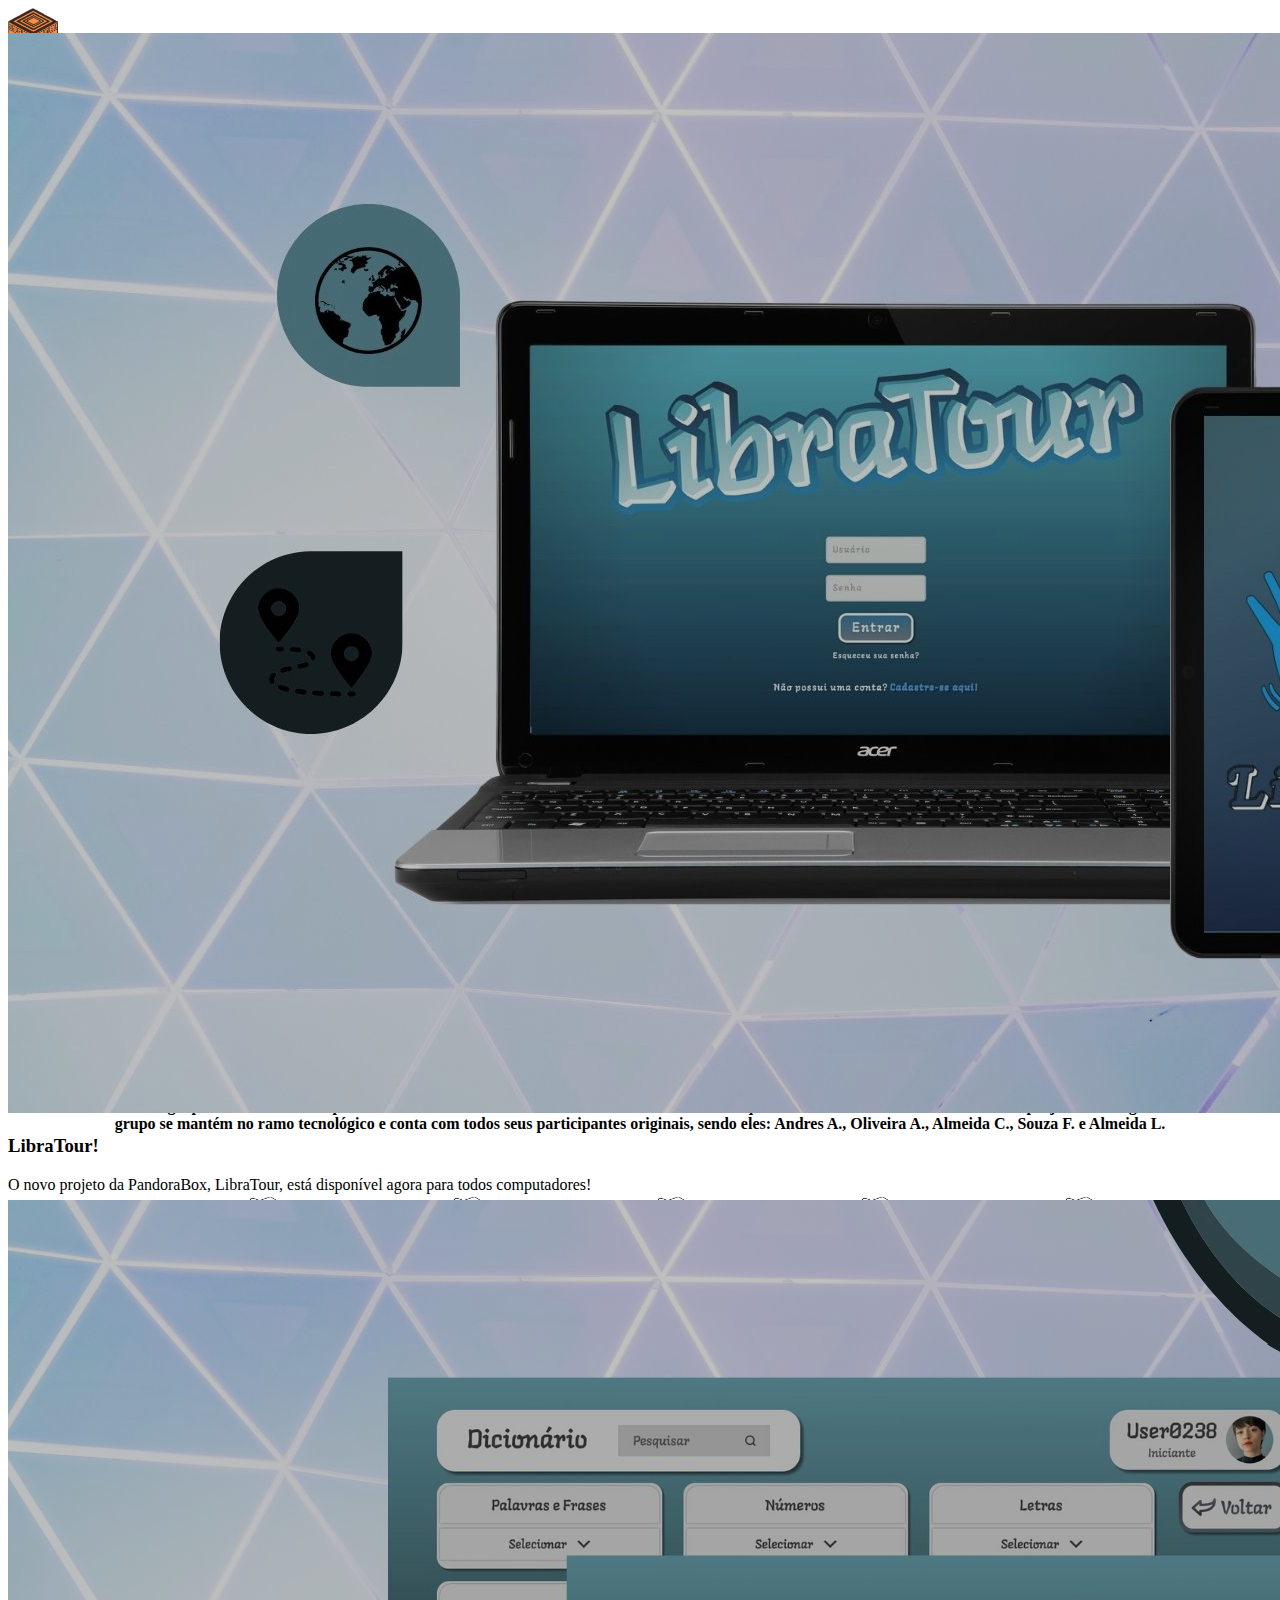
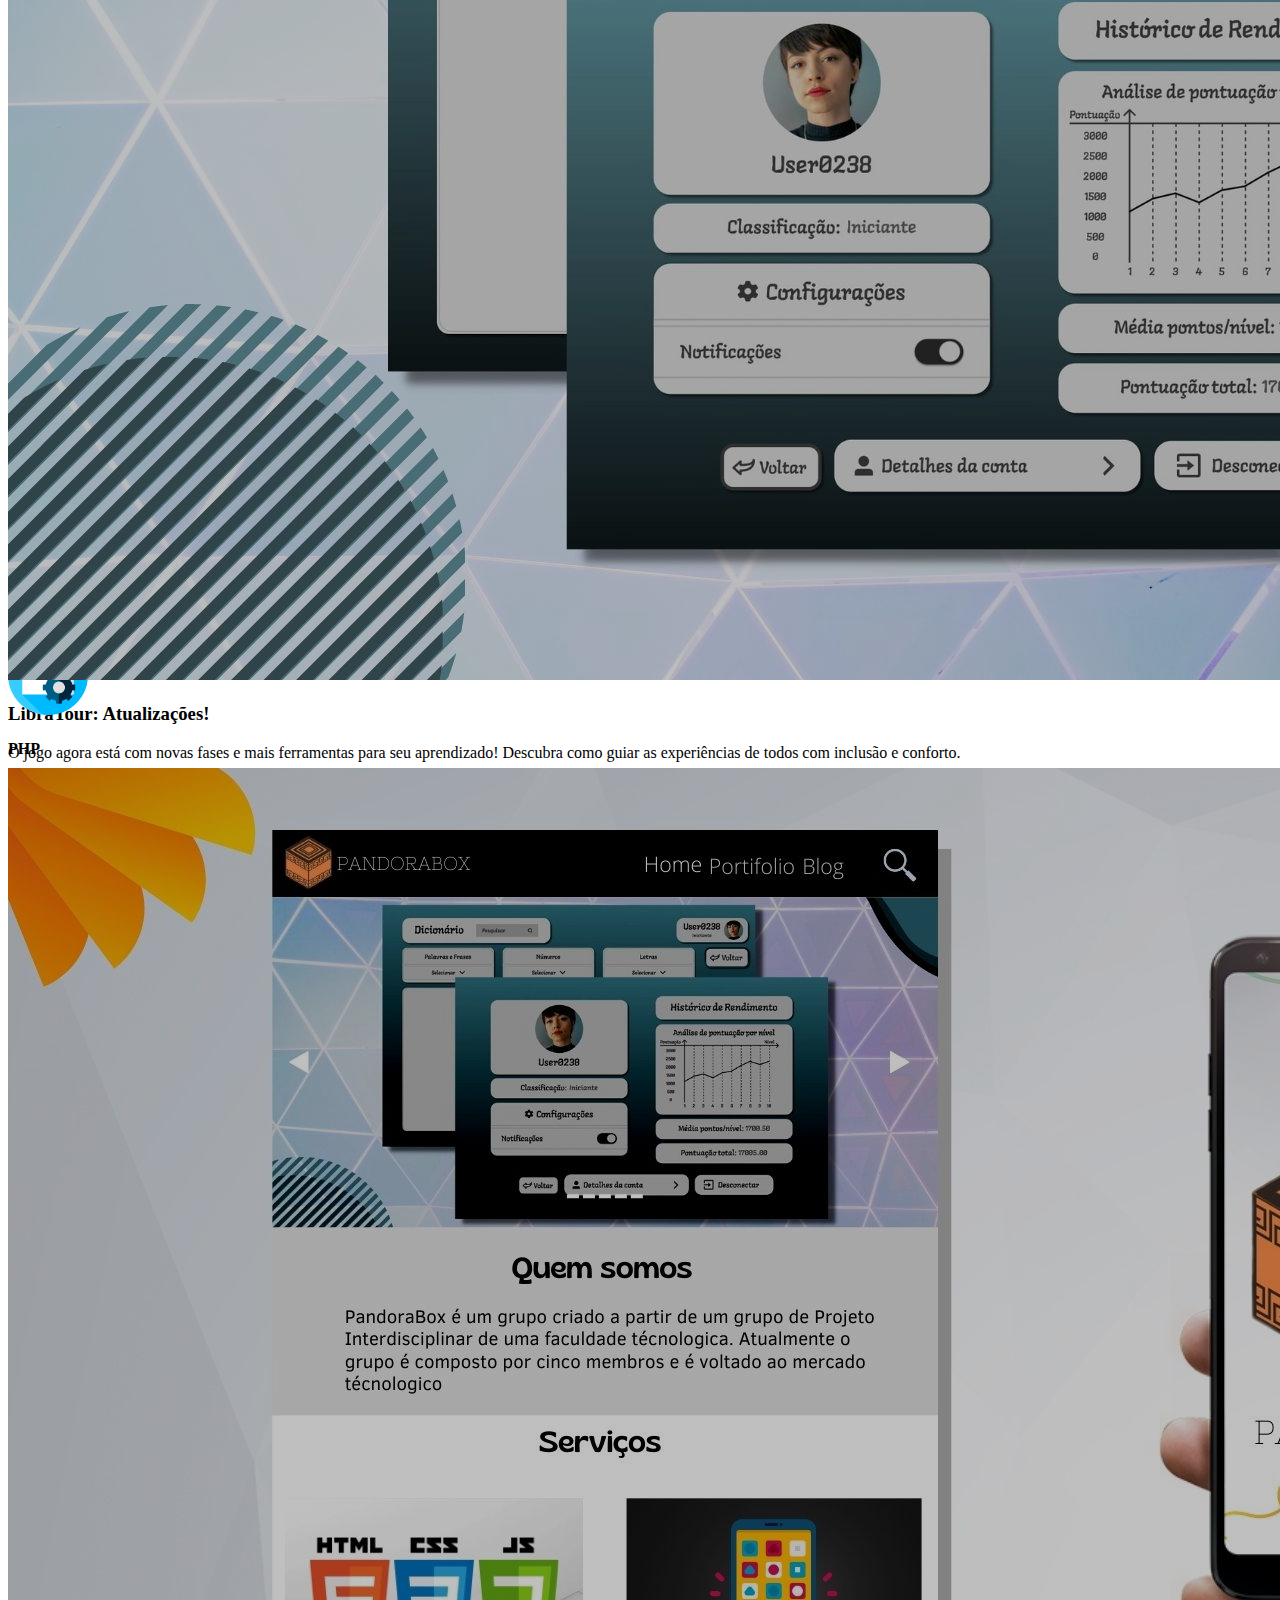
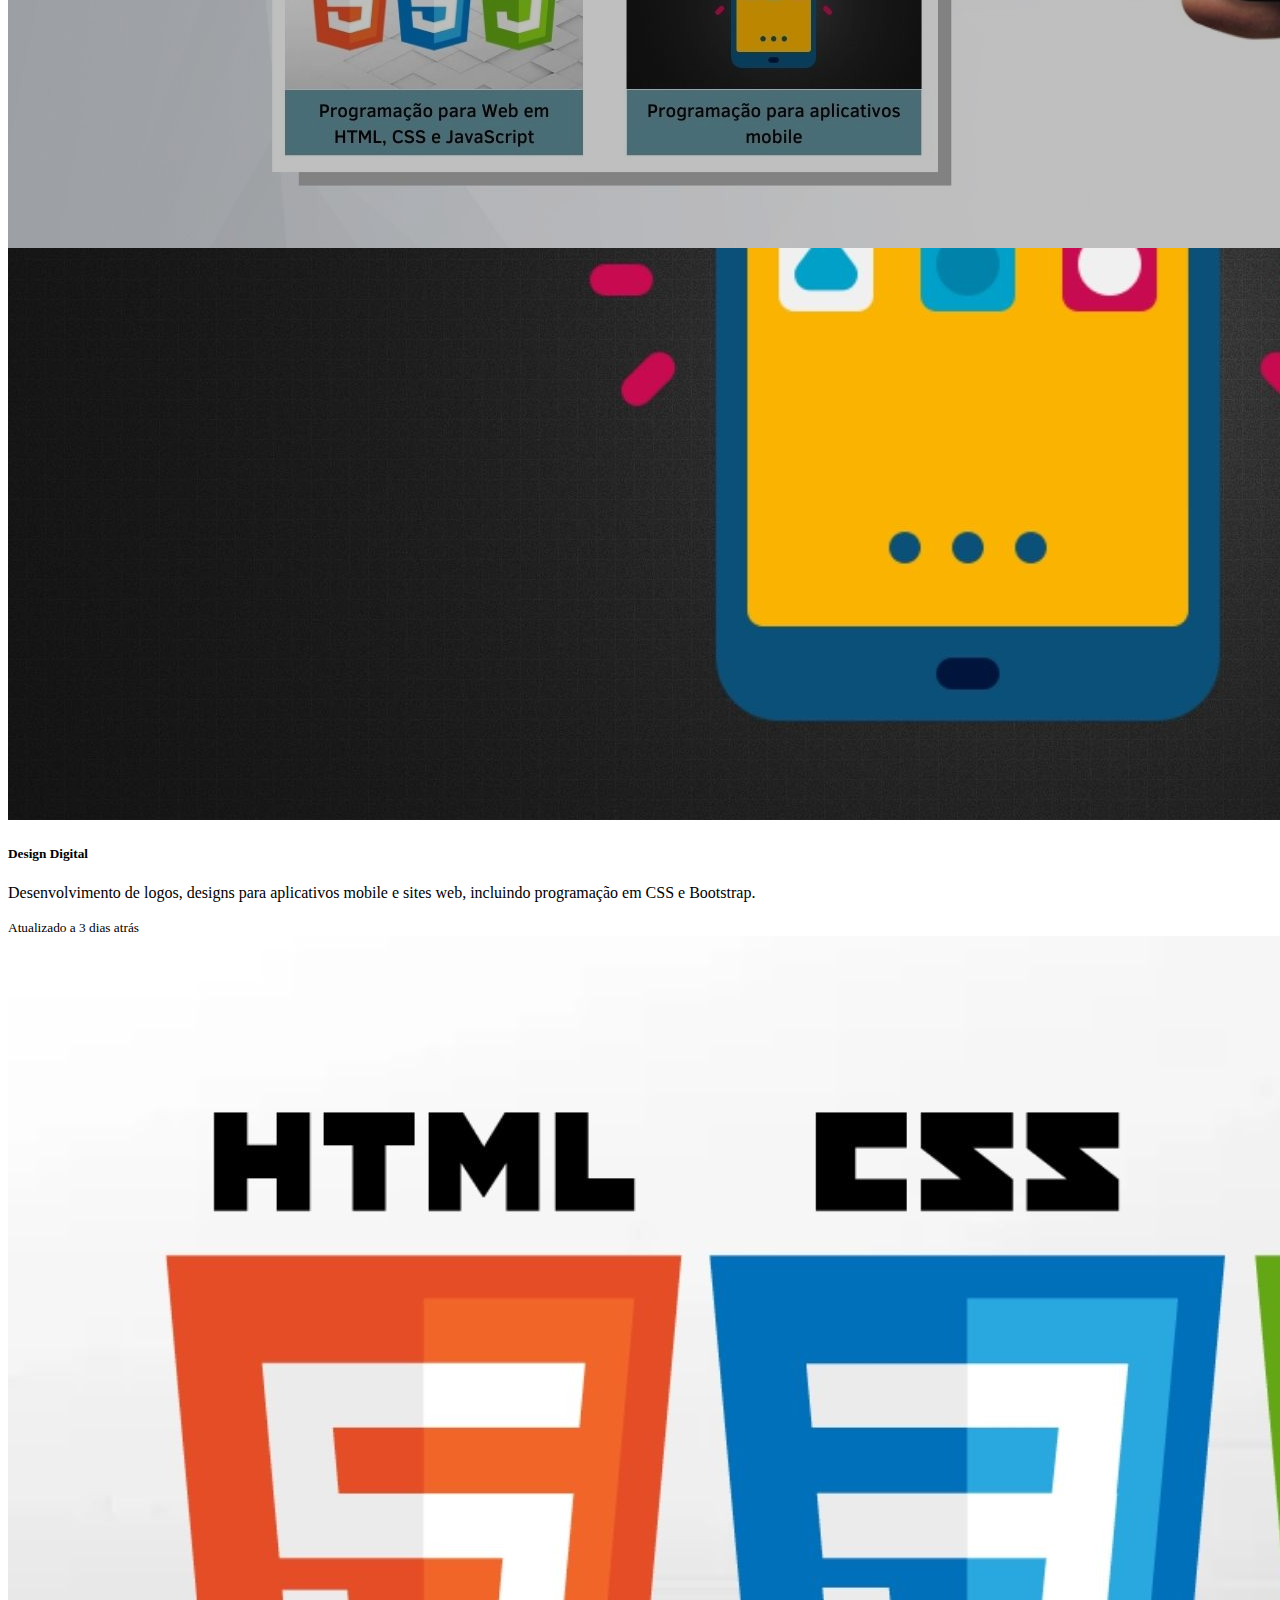
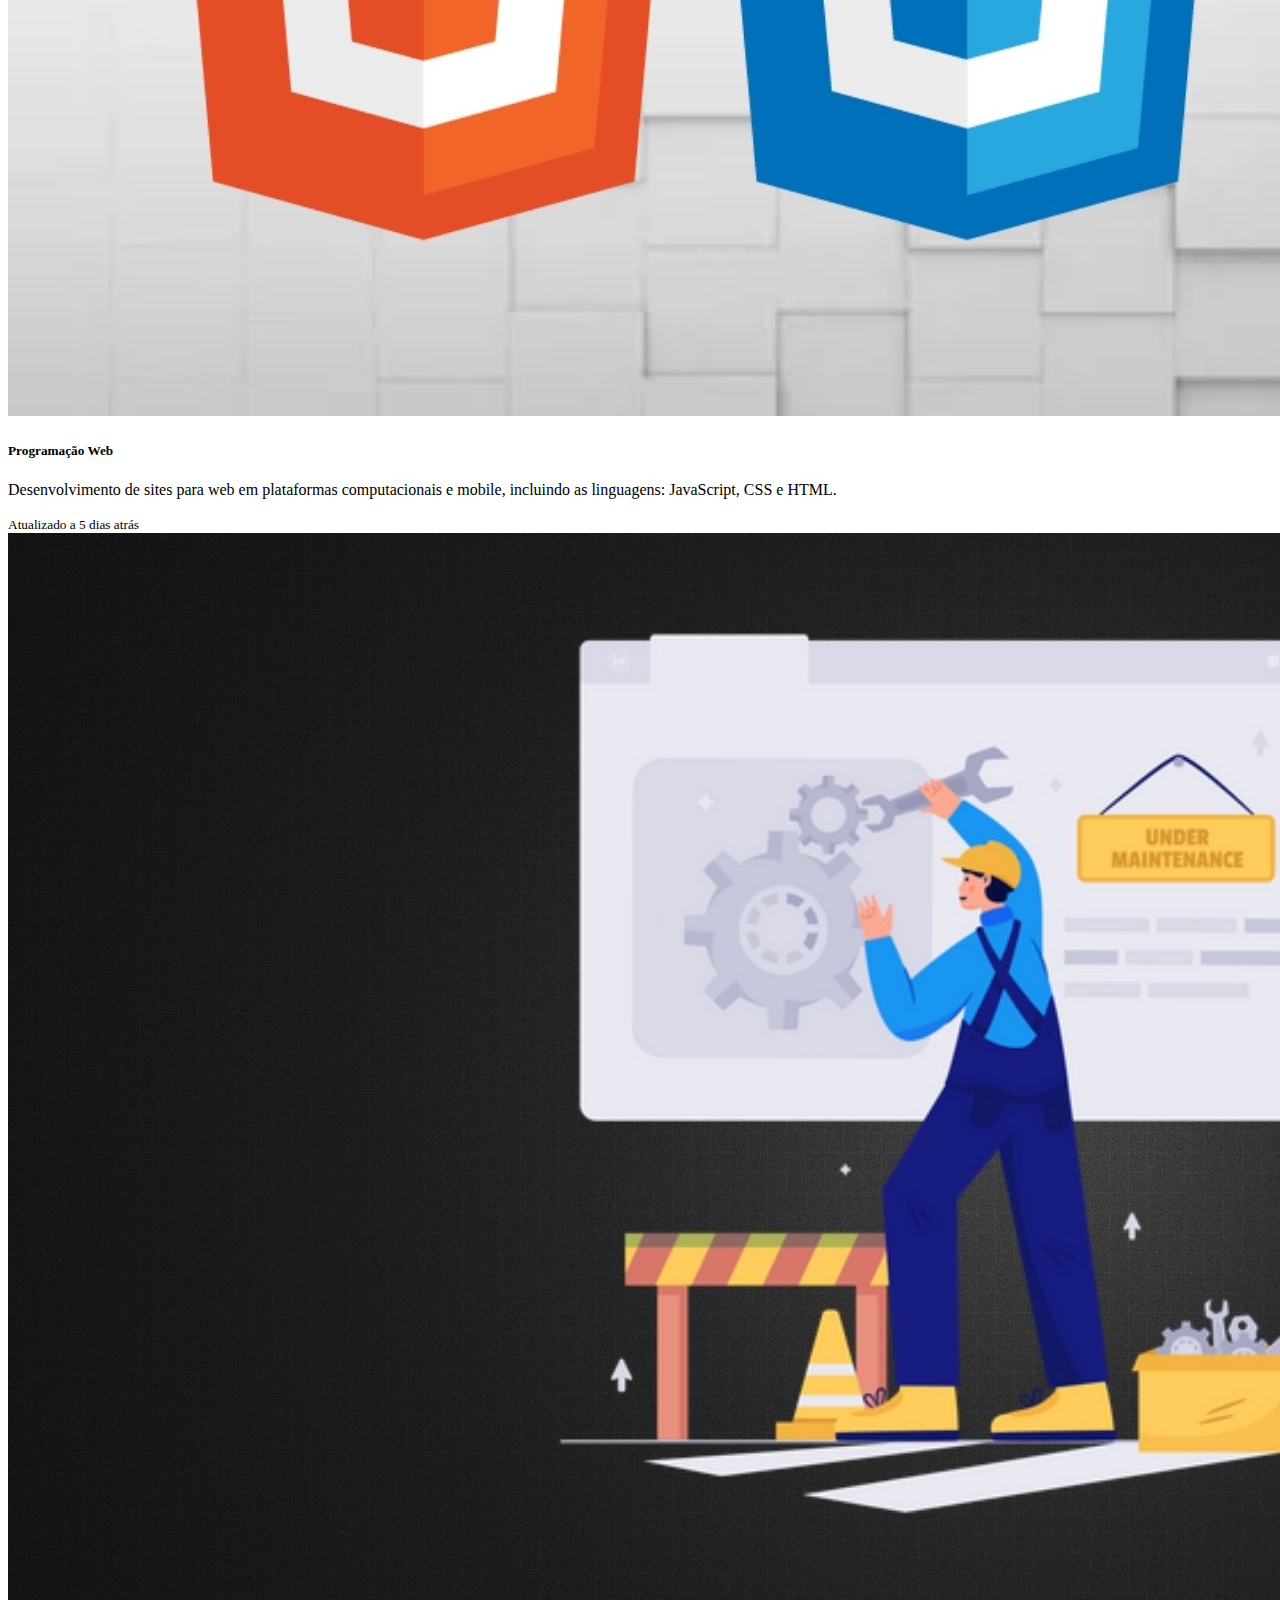
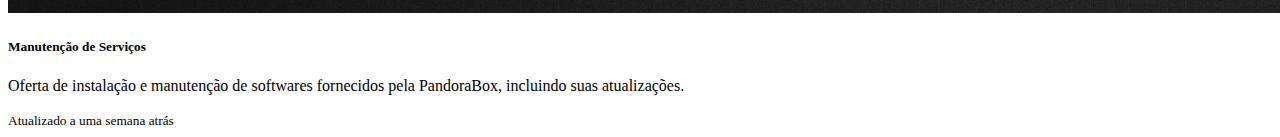
==== index.html @ 96feba9c "v0.5" ====
<!DOCTYPE html>
<html lang="en">

<head>
    <meta charset="UTF-8">
    <meta http-equiv="X-UA-Compatible" content="IE=edge">
    <meta name="viewport" content="width=device-width, initial-scale=1.0">
    <link href="https://cdn.jsdelivr.net/npm/bootstrap@5.2.2/dist/css/bootstrap.min.css" rel="stylesheet"
        integrity="sha384-Zenh87qX5JnK2Jl0vWa8Ck2rdkQ2Bzep5IDxbcnCeuOxjzrPF/et3URy9Bv1WTRi" crossorigin="anonymous">
    <script src="https://cdn.jsdelivr.net/npm/bootstrap@5.2.2/dist/js/bootstrap.bundle.min.js"
        integrity="sha384-OERcA2EqjJCMA+/3y+gxIOqMEjwtxJY7qPCqsdltbNJuaOe923+mo//f6V8Qbsw3"
        crossorigin="anonymous"></script>
    <link href="css/style.css" rel="stylesheet">
    <title>Document</title>
</head>

<body>
    <!-- menu inicio -->
    <nav class="navbar navbar-expand-lg fixed-top navbar-dark bg-dark py-3">
        <div class="container-fluid">
            <a class="navbar-brand" href="index.html">
                <img src="img/logo-pandora.png" alt="Logo" width="50" height="52" class="d-inline-block align-text-center">
                PandoraBox
            </a>
            <button class="navbar-toggler" type="button" data-bs-toggle="collapse" data-bs-target="#navbarNavAltMarkup"
                aria-controls="navbarNavAltMarkup" aria-expanded="false" aria-label="Toggle navigation">
                <span class="navbar-toggler-icon"></span>
            </button>
            <div class="collapse navbar-collapse" id="navbarNavAltMarkup">
                <div class="navbar-nav">
                    <a class="nav-link active me-2" aria-current="page" href="index.html">HOME</a>
                    <a class="nav-link" href="blog.html">BLOG</a>
                </div>
            </div>
            <form class="d-flex" role="search">
                <input class="form-control me-2" type="search" placeholder="Search" aria-label="Search" id="search-b">
                <button class="btn btn-outline-success" type="submit">Search</button>
              </form>
        </div>
    </nav>
    <!-- menu fim -->
    <!-- carroussel inicio -->
    <div id="carouselExampleCaptions" class="carousel slide" data-bs-ride="false">
        <div class="carousel-indicators">
            <button type="button" data-bs-target="#carouselExampleCaptions" data-bs-slide-to="0" class="active"
                aria-current="true" aria-label="Slide 1"></button>
            <button type="button" data-bs-target="#carouselExampleCaptions" data-bs-slide-to="1"
                aria-label="Slide 2"></button>
            <button type="button" data-bs-target="#carouselExampleCaptions" data-bs-slide-to="2"
                aria-label="Slide 3"></button>
        </div>
        <div class="carousel-inner" id="car-box">
            <div class="carousel-item active">
                <img src="img/car-01.jpg" class="d-block w-100" alt="..." id="car">
                <div class="carousel-caption d-none d-md-block" id="car-t">
                    <h3>LibraTour!</h3>
                    <p>O novo projeto da PandoraBox, LibraTour, está disponível agora para todos computadores!</p>
                </div>
            </div>
            <div class="carousel-item">
                <img src="img/car-02.jpg" class="d-block w-100" alt="..." id="car">
                <div class="carousel-caption d-none d-md-block" id="car-t">
                    <h3>LibraTour: Atualizações!</h3>
                    <p>O jogo agora está com novas fases e mais ferramentas para seu aprendizado! Descubra como guiar as
                        experiências de todos com inclusão e conforto.</p>
                </div>
            </div>
            <div class="carousel-item">
                <img src="img/car-03.jpg" class="d-block w-100" alt="..." id="car">
                <div class="carousel-caption d-none d-md-block" id="car-t">
                    <h3>PandoraBox: Novos Recursos!</h3>
                    <p>O site da equipe ganhou novas funções e atualizações, tudo para garantir uma experiência mais
                        confortável a todos.</p>
                </div>
            </div>
        </div>
        <button class="carousel-control-prev" type="button" data-bs-target="#carouselExampleCaptions"
            data-bs-slide="prev">
            <span class="carousel-control-prev-icon" aria-hidden="true"></span>
            <span class="visually-hidden">Anterior</span>
        </button>
        <button class="carousel-control-next" type="button" data-bs-target="#carouselExampleCaptions"
            data-bs-slide="next">
            <span class="carousel-control-next-icon" aria-hidden="true"></span>
            <span class="visually-hidden">Próximo</span>
        </button>
    </div>
    <!-- carroussel fim -->
    <!-- conteudo inicio -->
    <br><br>
    <center>
        <h1>QUEM SOMOS</h1>
    </center>
    <br>
    <h4 id="text-jus">O PandoraBox é um grupo criado em 2022 a partir da reunião de cinco desenvolvedores em
        treinamento, que tinham
        como intuito desenvolver um projeto tecnológico. Atualmente o grupo se mantém no ramo tecnológico e conta com
        todos seus participantes originais, sendo eles:
        Andres A., Oliveira A., Almeida C., Souza F. e Almeida L.</h4>
    <br>
    <br>
    <table>
        <tr>
            <td><img src="img/logo-libra.png" class="rounded-pill border border-success p-2 mb-2 border-opacity-25" alt="..." id="pessoas"></td>
            <td><img src="img/logo-libra.png" class="rounded-pill border border-success p-2 mb-2 border-opacity-25" alt="..." id="pessoas"></td>
            <td><img src="img/logo-libra.png" class="rounded-pill border border-success p-2 mb-2 border-opacity-25" alt="..." id="pessoas"></td>
            <td><img src="img/logo-libra.png" class="rounded-pill border border-success p-2 mb-2 border-opacity-25" alt="..." id="pessoas"></td>
            <td><img src="img/logo-libra.png" class="rounded-pill border border-success p-2 mb-2 border-opacity-25" alt="..." id="pessoas"></td>
        </tr>
        <tr>
            <td><h4 id="text">Andres A.</h4></td>
            <td><h4 id="text">Oliveira A.</h4></td>
            <td><h4 id="text">Almeida C.</h4></td>
            <td><h4 id="text">Souza F.</h4></td>
            <td><h4 id="text">Almeida L.</h4></td>
        </tr>
    </table>
    <!-- servicos inicio -->
    <br><br>
    <hr><br>
    <center>
        <h1>SERVIÇOS</h1>
    </center>
    <br><br>
    <div id="services" class="container-fluid text-center">
        <div class="row slideanim">
          <div class="col-sm-4">
            <span class="glyphicon glyphicon-off logo-small"><img src="img/icon-design.png" alt="Logo" width="80vw" height="80vw"></span>
            <h4>DESIGN DIGITAL</h4>
            <p>Lorem ipsum dolor sit amet..</p>
          </div>
          <div class="col-sm-4">
            <span class="glyphicon glyphicon-heart logo-small"><img src="img/icon-html.png" alt="Logo" width="80vw" height="80vw"></span>
            <h4>HTML, CSS</h4>
            <p>Lorem ipsum dolor sit amet..</p>
          </div>
          <div class="col-sm-4">
            <span class="glyphicon glyphicon-lock logo-small"><img src="img/icon-js.png" alt="Logo" width="80vw" height="80vw"></span>
            <h4>JAVASCRIPT</h4>
            <p>Lorem ipsum dolor sit amet..</p>
          </div>
        </div>
        <br><br>
        <div class="row slideanim">
          <div class="col-sm-4">
            <span class="glyphicon glyphicon-leaf logo-small"><img src="img/icon-php.png" alt="Logo" width="80vw" height="80vw"></span>
            <h4>PHP</h4>
            <p>Lorem ipsum dolor sit amet..</p>
          </div>
          <div class="col-sm-4">
            <span class="glyphicon glyphicon-certificate logo-small"><img src="img/icon-bd.png" alt="Logo" width="80vw" height="80vw"></span>
            <h4>BANCO DE DADOS</h4>
            <p>Lorem ipsum dolor sit amet..</p>
          </div>
          <div class="col-sm-4">
            <span class="glyphicon glyphicon-wrench logo-small"><img src="img/icon-manutencao.png" alt="Logo" width="80vw" height="80vw"></span>
            <h4 style="color:#303030;">MANUNTENÇÃO</h4>
            <p>Lorem ipsum dolor sit amet..</p>
          </div>
        </div>
      </div>
    <!-- servico fim -->
    <!-- atualizacoes inicio -->
    <!-- linkar redes sociais -->
    <!-- atualizacoes fim -->
    <!-- outros projetos inicio -->
    <br><br>
    <hr><br>
    <center>
        <h1>PORTFÓLIO</h1>
    </center>
    <br>
    
      <div class="row row-cols-1 row-cols-md-3 g-4">
        <div class="col">
            <div class="card text-bg-secondary mb-3 h-100">
                <img src="img/ser-01.jpg" class="card-img-top" alt="...">
                <div class="card-body">
                    <h5 class="card-title">Design Digital</h5>
                    <p class="card-text">Desenvolvimento de logos, designs para aplicativos mobile e sites web,
                        incluindo programação em CSS e Bootstrap.</p>
                </div>
                <div class="card-footer">
                    <small class="card-text">Atualizado a 3 dias atrás</small>
                </div>
            </div>
        </div>
        <div class="col">
            <div class="card text-bg-secondary mb-3 h-100">
                <img src="img/ser-02.jpg" class="card-img-top" alt="...">
                <div class="card-body">
                    <h5 class="card-title">Programação Web</h5>
                    <p class="card-text">Desenvolvimento de sites para web em plataformas computacionais e mobile,
                        incluindo as linguagens: JavaScript, CSS e HTML.
                    </p>
                </div>
                <div class="card-footer">
                    <small class="card-text">Atualizado a 5 dias atrás</small>
                </div>
            </div>
        </div>
        <div class="col">
            <div class="card text-bg-secondary mb-3 h-100">
                <img src="img/ser-03.jpg" class="card-img-top" alt="...">
                <div class="card-body">
                    <h5 class="card-title">Manutenção de Serviços</h5>
                    <p class="card-text">Oferta de instalação e manutenção de softwares fornecidos pela PandoraBox,
                        incluindo suas atualizações.</p>
                </div>
                <div class="card-footer">
                    <small class="card-text">Atualizado a uma semana atrás</small>
                </div>
            </div>
        </div>
    </div>
    <!-- outros projetos fim -->
    <!-- footer -->
</body>

</html>
---- css/style.css ----
#car{
    filter: brightness(75%);
    margin-top: -7%;
}

#car-box{
    width: auto;
    height: auto;
    max-height: 800px;
}

#car-t{
    margin-bottom: 7.5%;
}

#text-jus{
    text-align: center;
}

table{
    margin:auto;
}

td{
    padding: 5px;
}

td #text{
    text-align: center;
}

#pessoas{
    width: 15vw;
}

#search-b{
    transition: all 0.5s;
}

#search-b:hover{
    width: 15vw;
    padding-right: 105px;
}
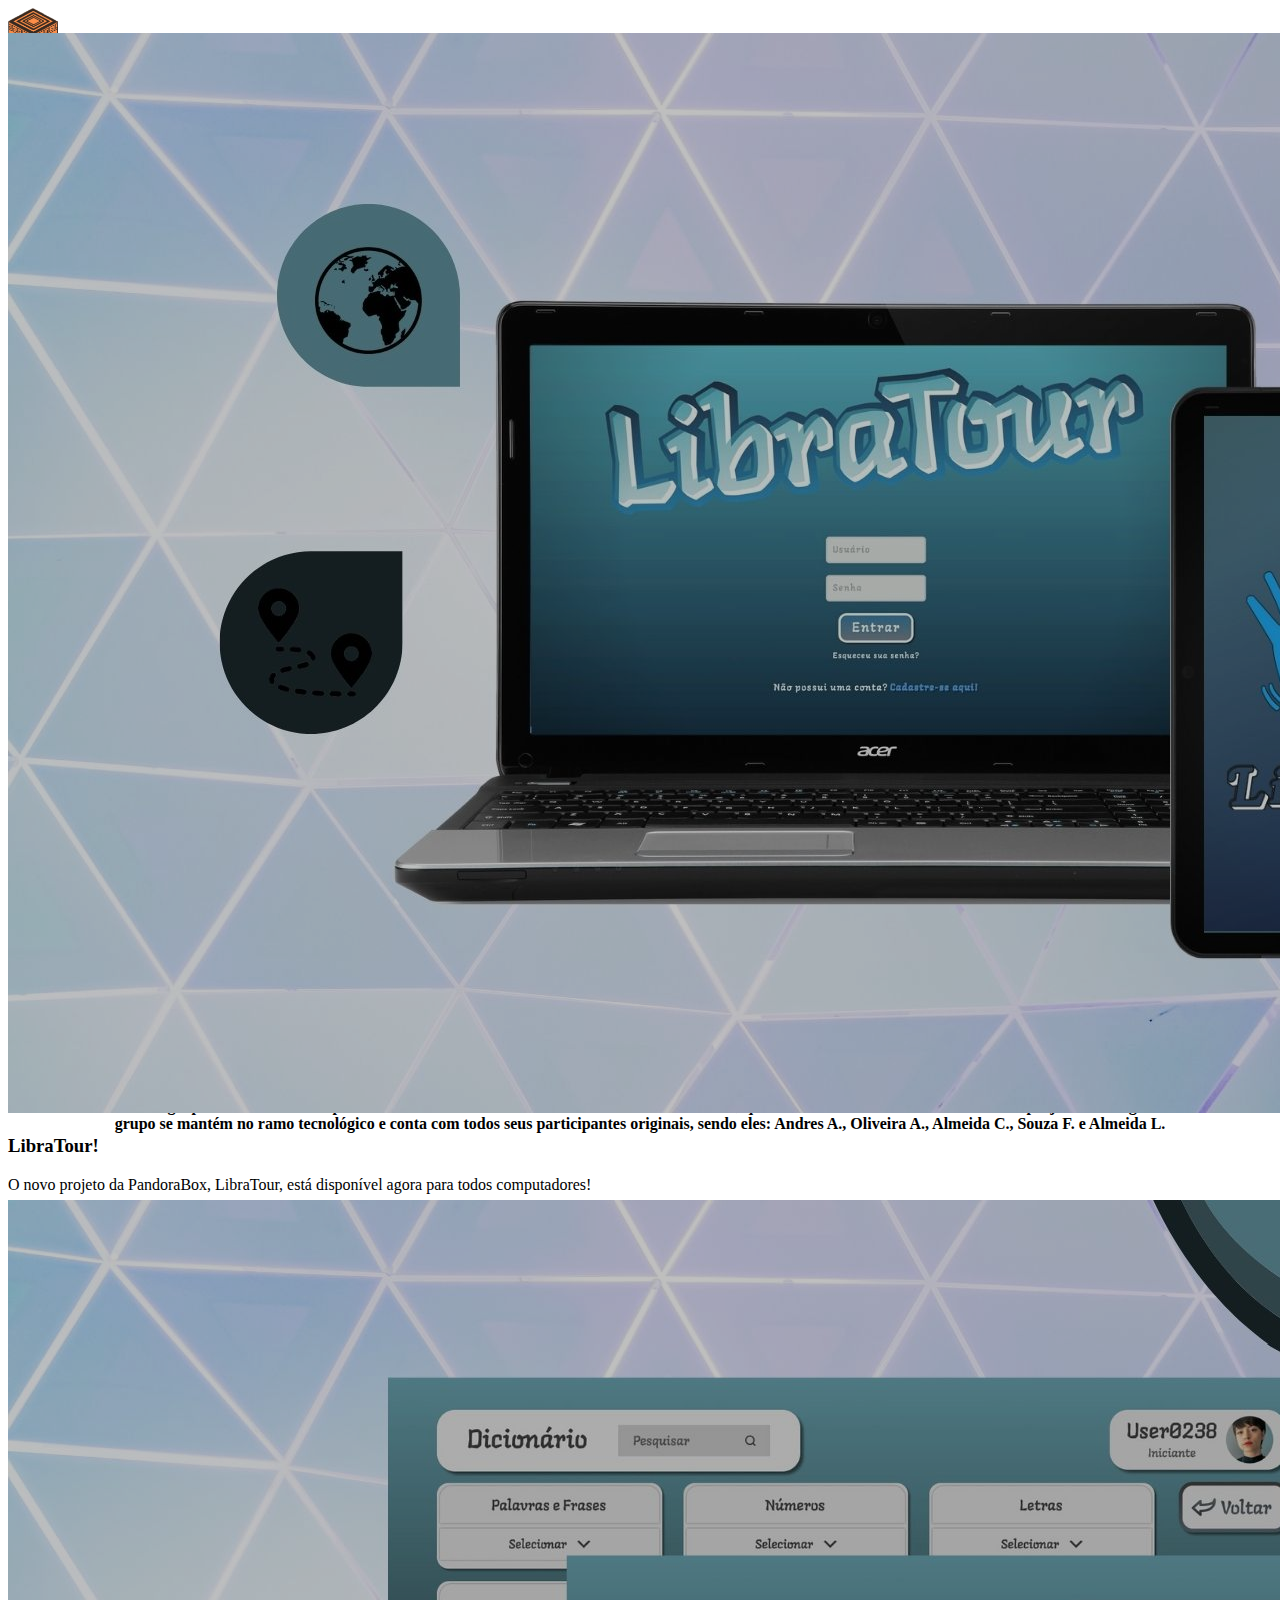
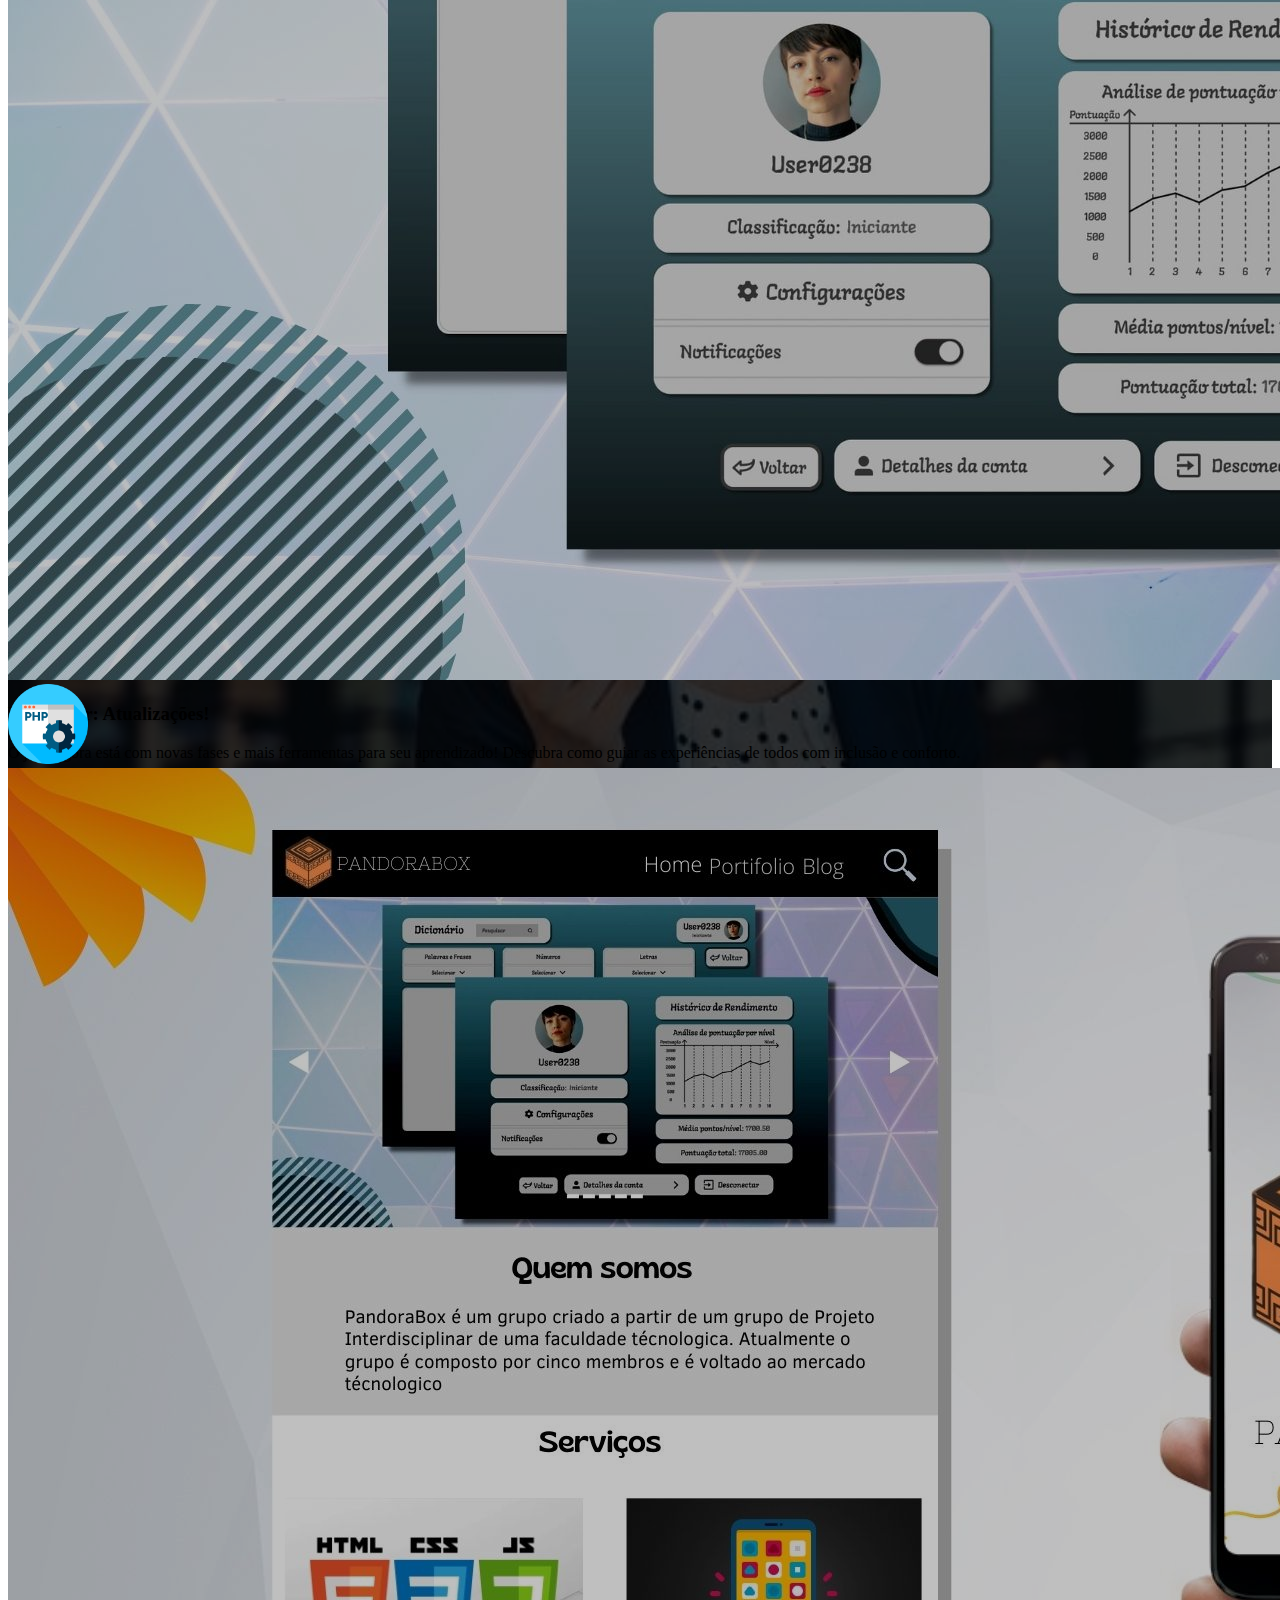
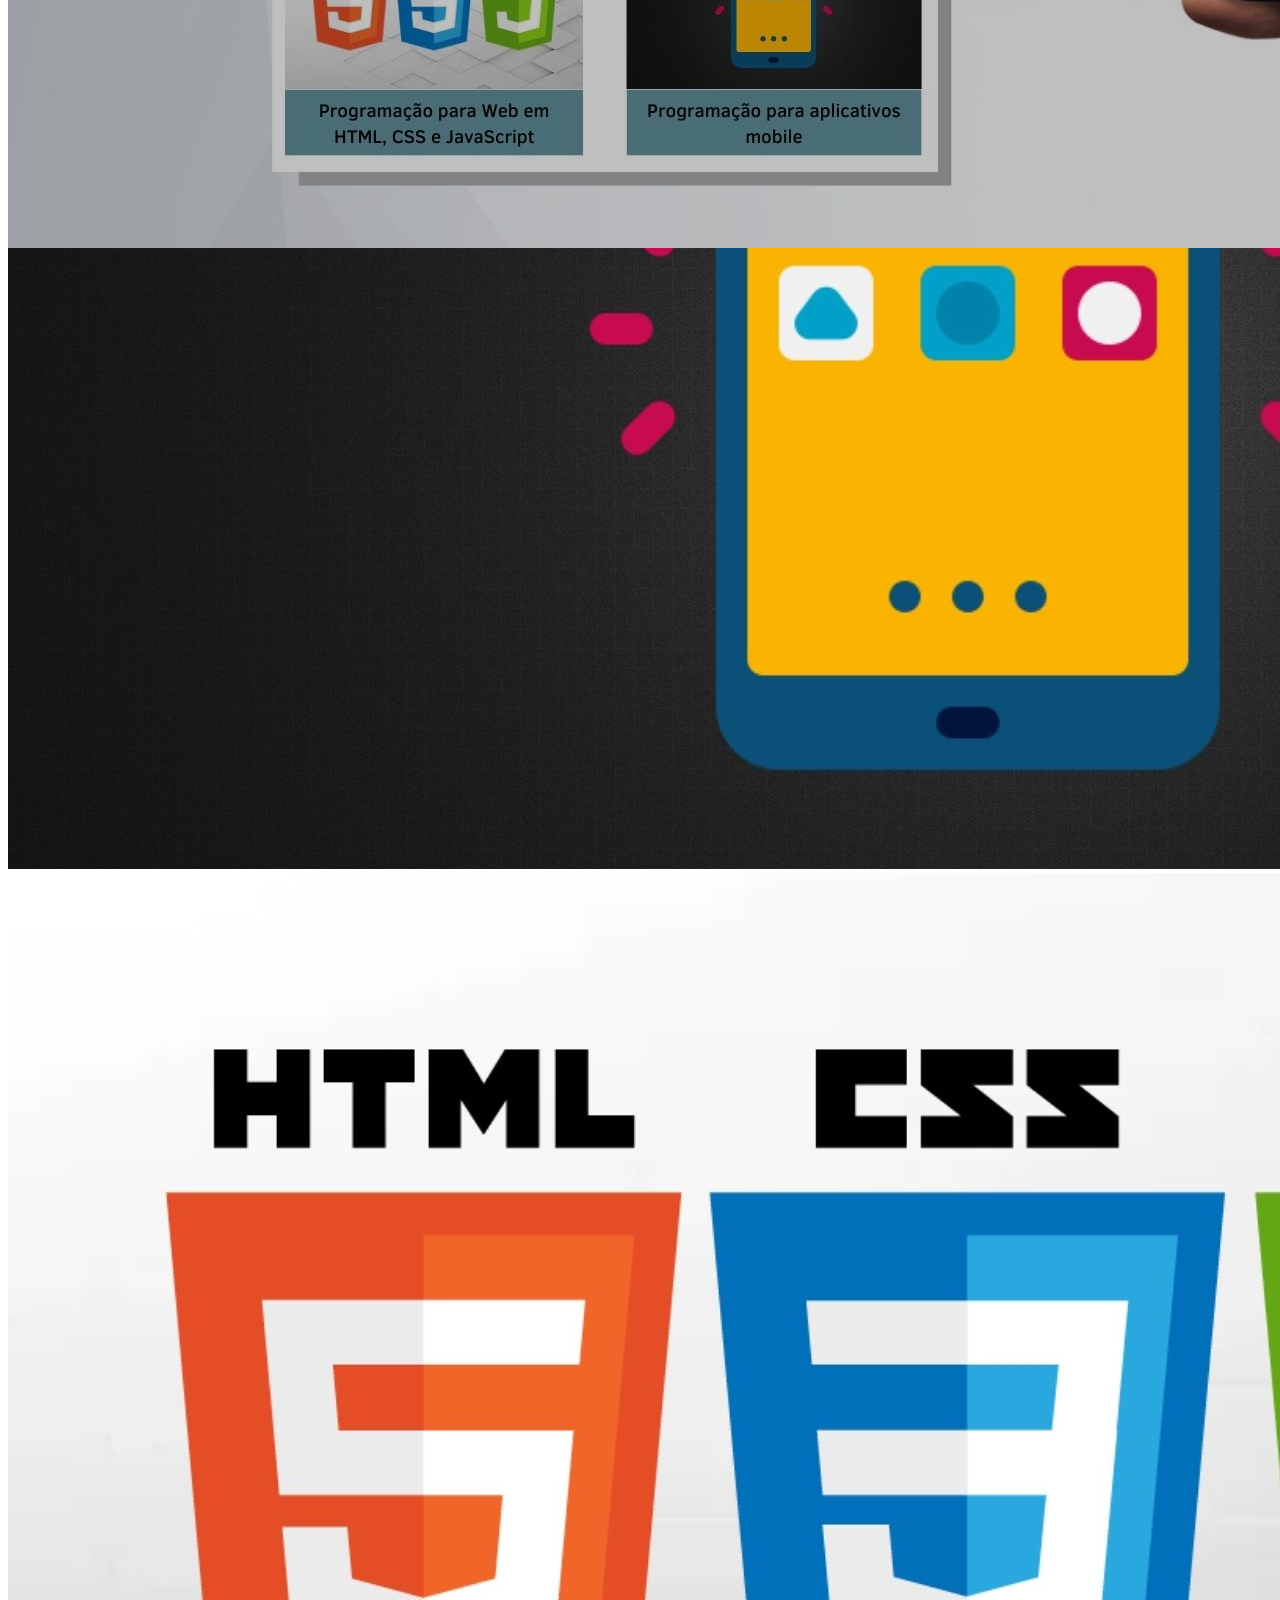
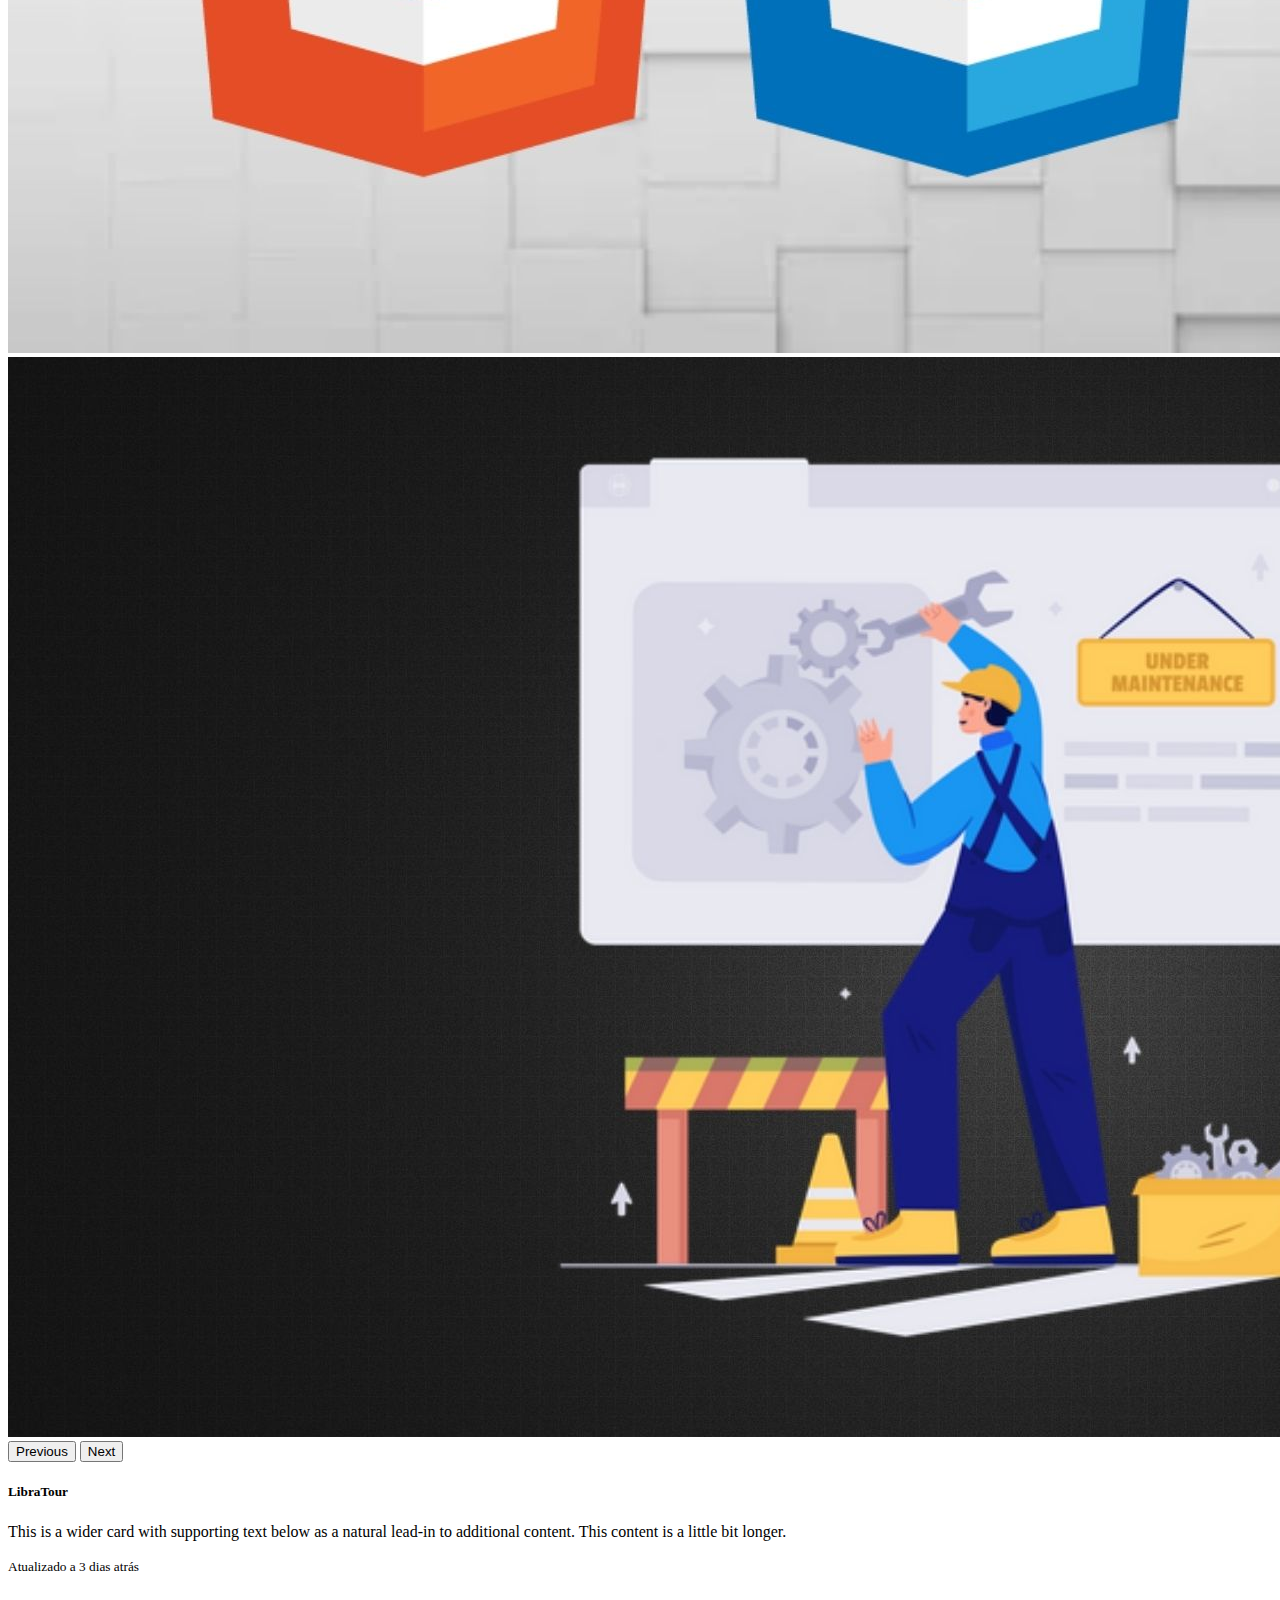
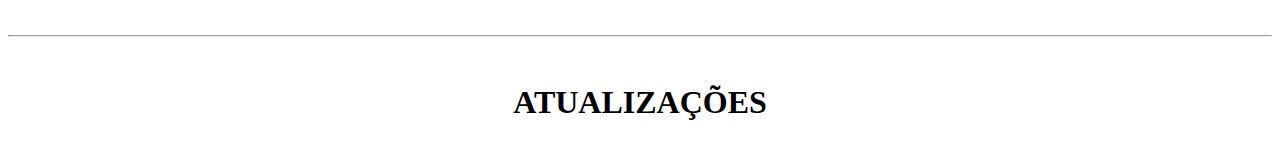
==== commit 3324bdc2: "v0.6" ====
--- a/index.html
+++ b/index.html
@@ -117,27 +117,29 @@
     </table>
     <!-- servicos inicio -->
     <br><br>
+    <div id="serv">
     <hr><br>
     <center>
         <h1>SERVIÇOS</h1>
     </center>
     <br><br>
+    
     <div id="services" class="container-fluid text-center">
         <div class="row slideanim">
           <div class="col-sm-4">
             <span class="glyphicon glyphicon-off logo-small"><img src="img/icon-design.png" alt="Logo" width="80vw" height="80vw"></span>
             <h4>DESIGN DIGITAL</h4>
-            <p>Lorem ipsum dolor sit amet..</p>
+            <p>Desenvolvimento de designs para sites, logos, etc.</p>
           </div>
           <div class="col-sm-4">
             <span class="glyphicon glyphicon-heart logo-small"><img src="img/icon-html.png" alt="Logo" width="80vw" height="80vw"></span>
             <h4>HTML, CSS</h4>
-            <p>Lorem ipsum dolor sit amet..</p>
+            <p>Programação de sites para web em HTML e CSS.</p>
           </div>
           <div class="col-sm-4">
             <span class="glyphicon glyphicon-lock logo-small"><img src="img/icon-js.png" alt="Logo" width="80vw" height="80vw"></span>
             <h4>JAVASCRIPT</h4>
-            <p>Lorem ipsum dolor sit amet..</p>
+            <p>Programação de sites para web em JavaScript.</p>
           </div>
         </div>
         <br><br>
@@ -145,33 +147,32 @@
           <div class="col-sm-4">
             <span class="glyphicon glyphicon-leaf logo-small"><img src="img/icon-php.png" alt="Logo" width="80vw" height="80vw"></span>
             <h4>PHP</h4>
-            <p>Lorem ipsum dolor sit amet..</p>
+            <p>Programação de sites para web em PHP.</p>
           </div>
           <div class="col-sm-4">
             <span class="glyphicon glyphicon-certificate logo-small"><img src="img/icon-bd.png" alt="Logo" width="80vw" height="80vw"></span>
             <h4>BANCO DE DADOS</h4>
-            <p>Lorem ipsum dolor sit amet..</p>
+            <p>Desenvolvimento de Banco de Dados para sites e softwares.</p>
           </div>
           <div class="col-sm-4">
             <span class="glyphicon glyphicon-wrench logo-small"><img src="img/icon-manutencao.png" alt="Logo" width="80vw" height="80vw"></span>
-            <h4 style="color:#303030;">MANUNTENÇÃO</h4>
-            <p>Lorem ipsum dolor sit amet..</p>
+            <h4>MANUNTENÇÃO</h4>
+            <p>Manuntenção e implementação de sites e softwares.</p>
           </div>
         </div>
       </div>
+    
     <!-- servico fim -->
-    <!-- atualizacoes inicio -->
-    <!-- linkar redes sociais -->
-    <!-- atualizacoes fim -->
     <!-- outros projetos inicio -->
     <br><br>
-    <hr><br>
+    <hr></div>
+    <br>
     <center>
         <h1>PORTFÓLIO</h1>
     </center>
     <br>
     
-      <div class="row row-cols-1 row-cols-md-3 g-4">
+      <!-- <div class="row row-cols-1 row-cols-md-3 g-4">
         <div class="col">
             <div class="card text-bg-secondary mb-3 h-100">
                 <img src="img/ser-01.jpg" class="card-img-top" alt="...">
@@ -185,36 +186,52 @@
                 </div>
             </div>
         </div>
-        <div class="col">
-            <div class="card text-bg-secondary mb-3 h-100">
-                <img src="img/ser-02.jpg" class="card-img-top" alt="...">
-                <div class="card-body">
-                    <h5 class="card-title">Programação Web</h5>
-                    <p class="card-text">Desenvolvimento de sites para web em plataformas computacionais e mobile,
-                        incluindo as linguagens: JavaScript, CSS e HTML.
-                    </p>
-                </div>
-                <div class="card-footer">
-                    <small class="card-text">Atualizado a 5 dias atrás</small>
-                </div>
-            </div>
-        </div>
-        <div class="col">
-            <div class="card text-bg-secondary mb-3 h-100">
-                <img src="img/ser-03.jpg" class="card-img-top" alt="...">
-                <div class="card-body">
-                    <h5 class="card-title">Manutenção de Serviços</h5>
-                    <p class="card-text">Oferta de instalação e manutenção de softwares fornecidos pela PandoraBox,
-                        incluindo suas atualizações.</p>
-                </div>
-                <div class="card-footer">
-                    <small class="card-text">Atualizado a uma semana atrás</small>
-                </div>
-            </div>
-        </div>
-    </div>
+    </div> -->
+    <div class="card mb-3" style="max-width: 100%;">
+        <div class="row g-0">
+          <div class="col-md-4">
+            <div id="carouselExampleControls" class="carousel slide" data-bs-ride="carousel">
+                <div class="carousel-inner">
+                  <div class="carousel-item active">
+                    <img src="img/ser-01.jpg" class="d-block w-100" alt="...">
+                  </div>
+                  <div class="carousel-item">
+                    <img src="img/ser-02.jpg" class="d-block w-100" alt="...">
+                  </div>
+                  <div class="carousel-item">
+                    <img src="img/ser-03.jpg" class="d-block w-100" alt="...">
+                  </div>
+                </div>
+                <button class="carousel-control-prev" type="button" data-bs-target="#carouselExampleControls" data-bs-slide="prev">
+                  <span class="carousel-control-prev-icon" aria-hidden="true"></span>
+                  <span class="visually-hidden">Previous</span>
+                </button>
+                <button class="carousel-control-next" type="button" data-bs-target="#carouselExampleControls" data-bs-slide="next">
+                  <span class="carousel-control-next-icon" aria-hidden="true"></span>
+                  <span class="visually-hidden">Next</span>
+                </button>
+              </div>
+          </div>
+          <div class="col-md-8">
+            <div class="card-body">
+              <h5 class="card-title">LibraTour</h5>
+              <p class="card-text">This is a wider card with supporting text below as a natural lead-in to additional content. This content is a little bit longer.</p>
+              <p class="card-text"><small class="text-muted">Atualizado a 3 dias atrás</small></p>
+            </div>
+          </div>
+        </div>
+      </div>
     <!-- outros projetos fim -->
+    <!-- atualizacoes inicio -->
+    <br><br>
+    <hr><br>
+    <center>
+        <h1>ATUALIZAÇÕES</h1>
+    </center>
+    <br>
+    <!-- atualizacoes fim -->
     <!-- footer -->
+    <!-- linkar redes sociais -->
 </body>
 
 </html>--- a/css/style.css
+++ b/css/style.css
@@ -22,7 +22,7 @@
 }
 
 td{
-    padding: 5px;
+    padding: 1.35vw;
 }
 
 td #text{
@@ -40,4 +40,13 @@
 #search-b:hover{
     width: 15vw;
     padding-right: 105px;
+}
+
+#serv{
+    background-image: url('../img/bg-serv-3.jpg');
+    background-color: #000000cb;
+    background-blend-mode: darken;
+    background-repeat: no-repeat;
+    background-size: cover;
+    color: white;
 }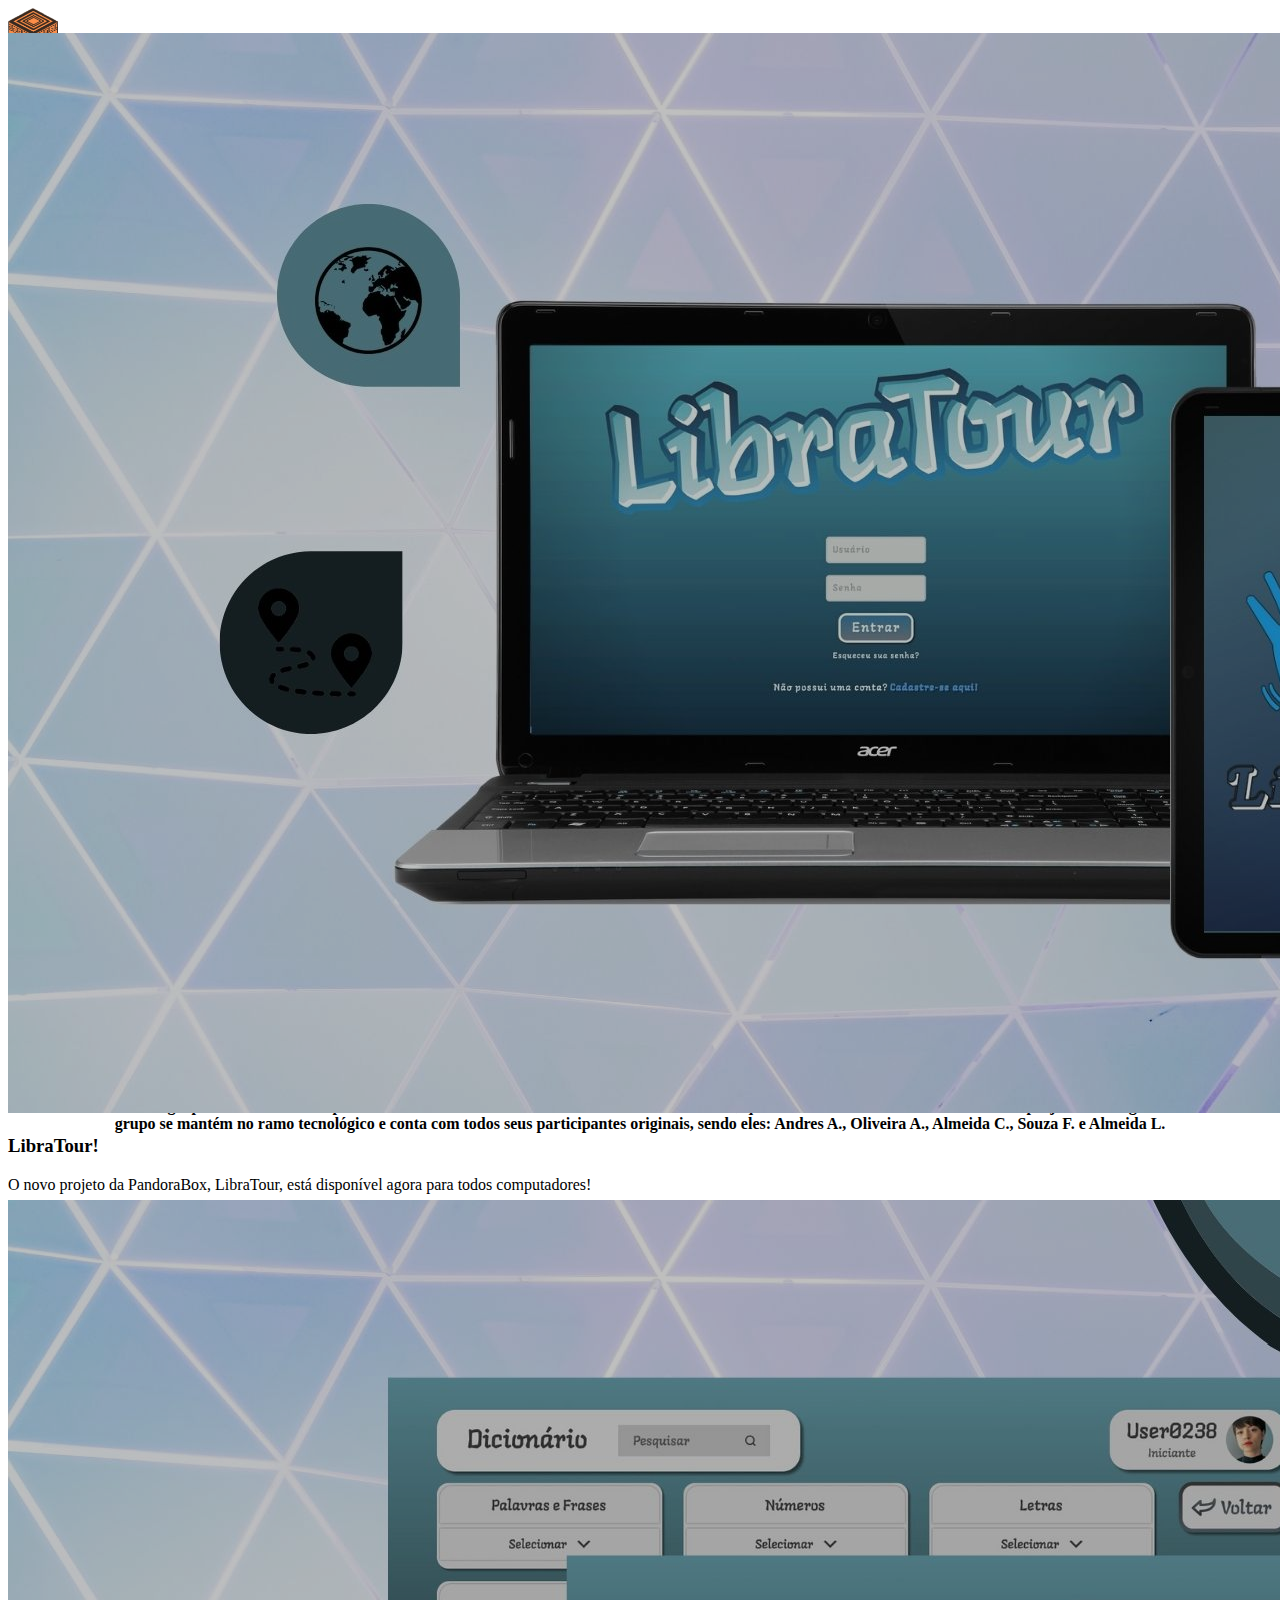
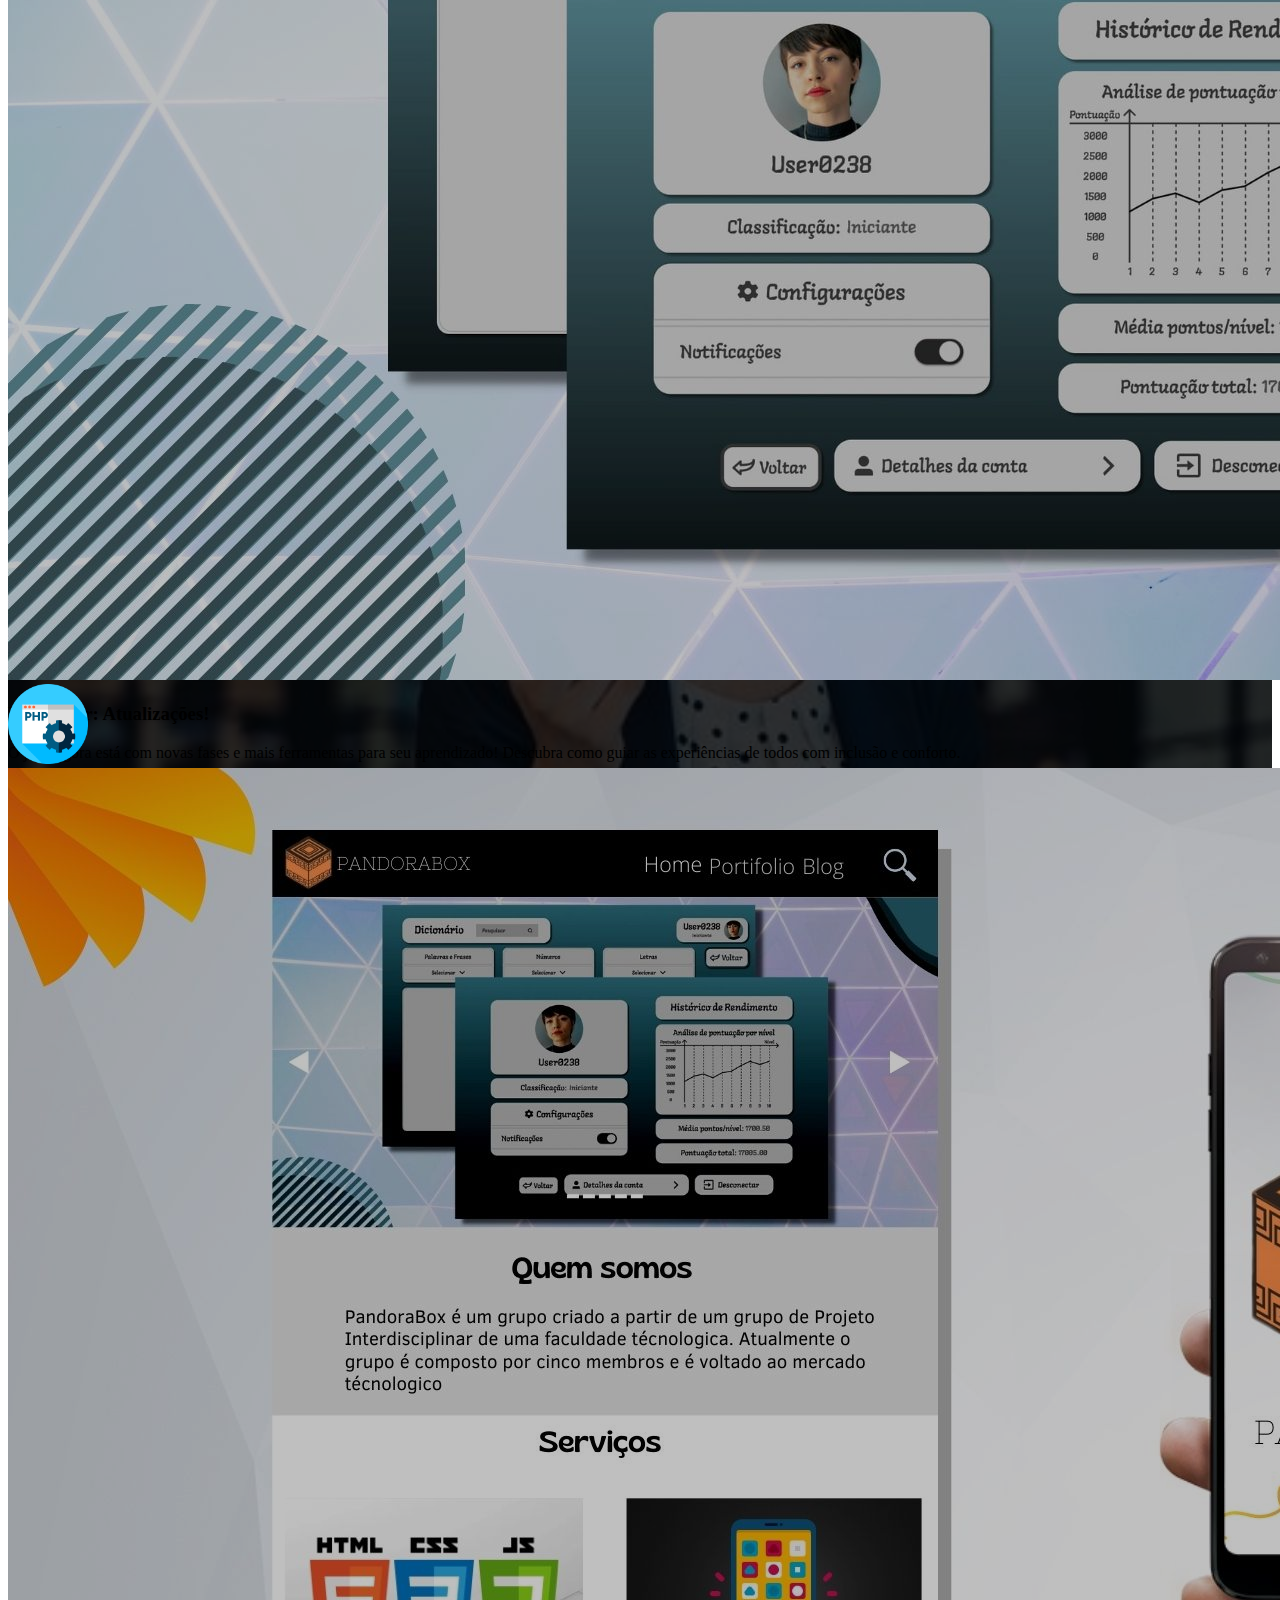
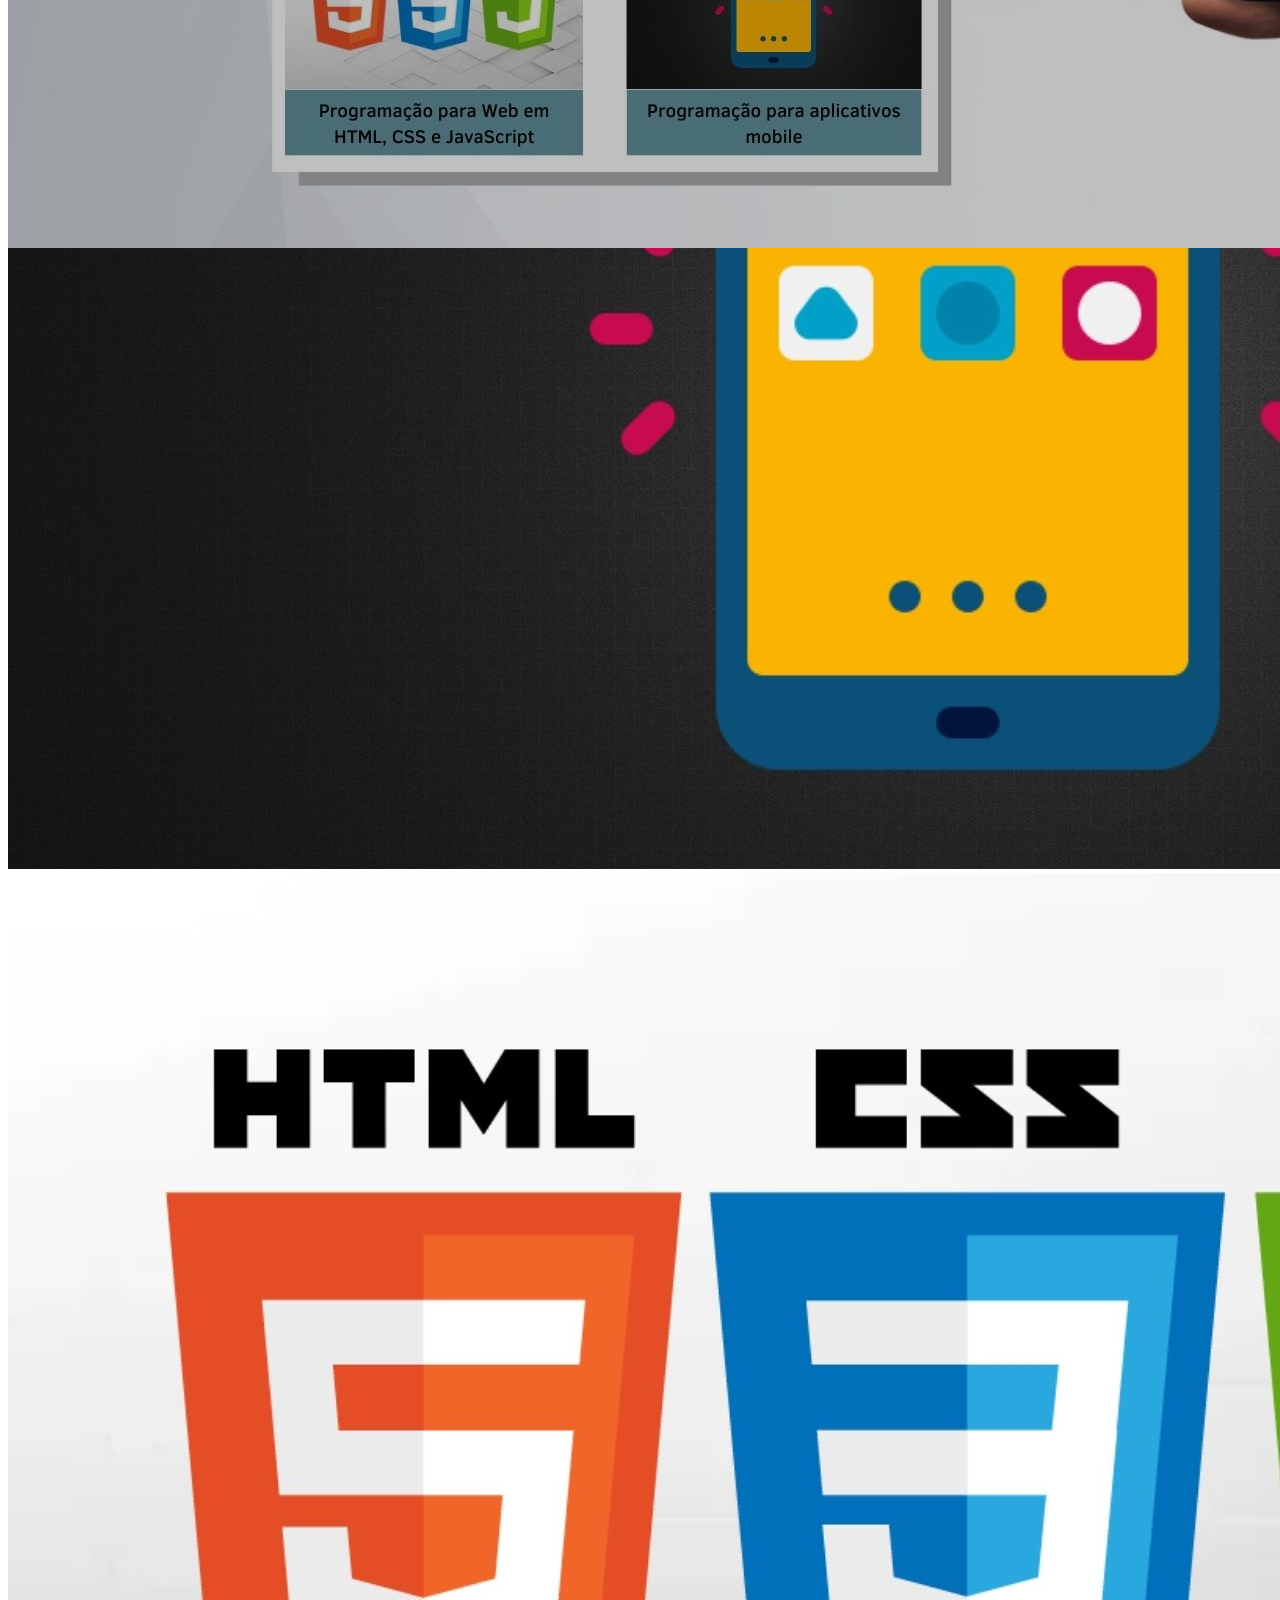
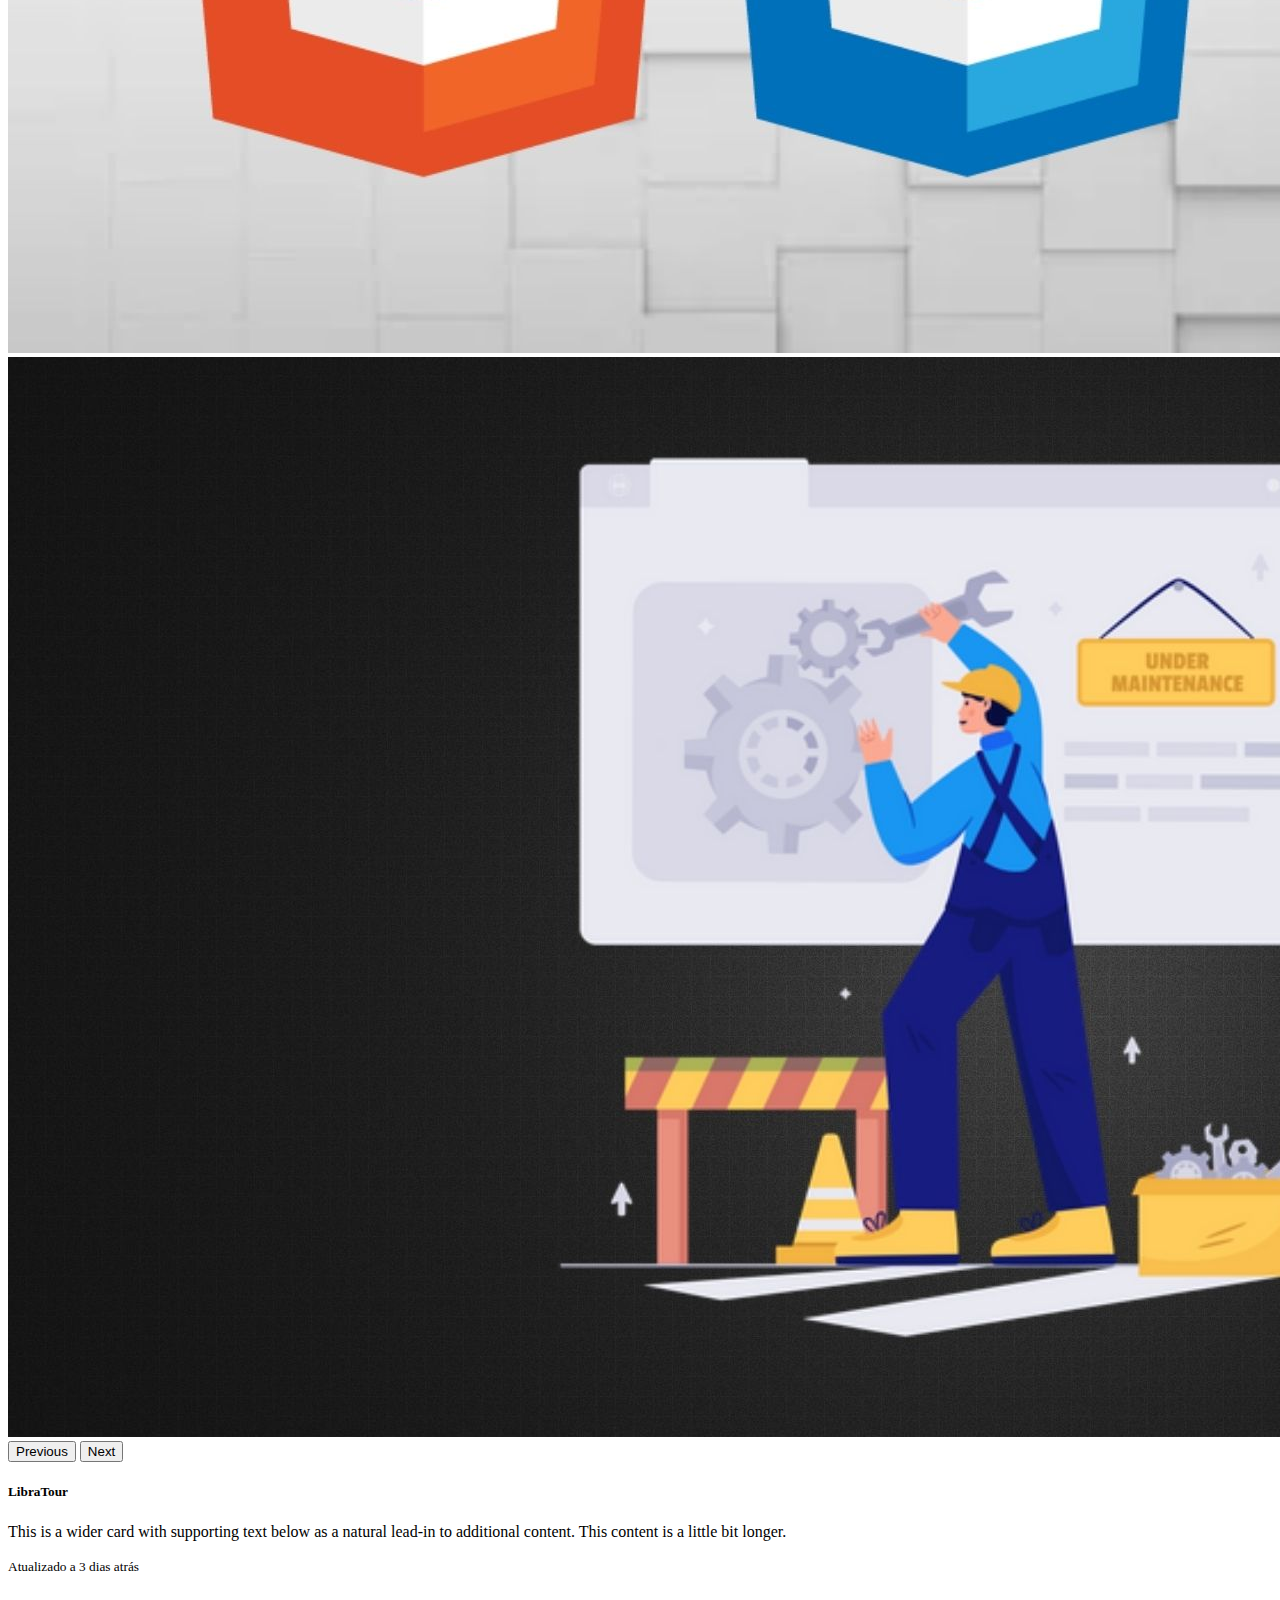
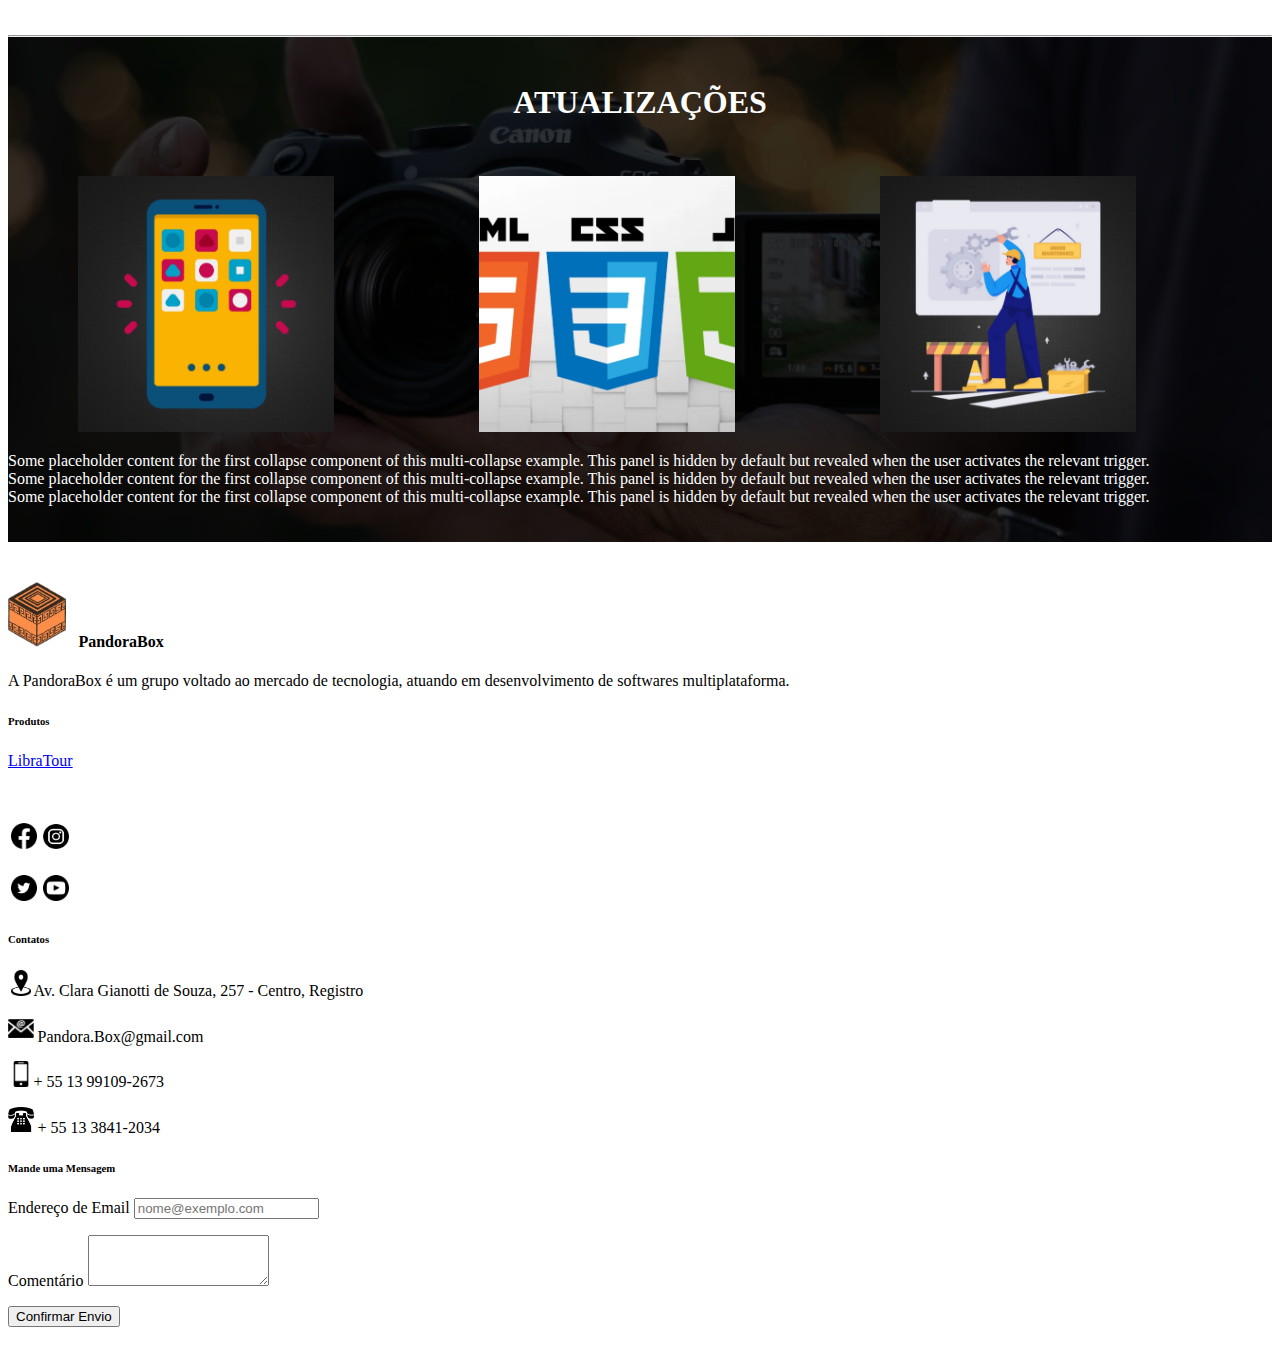
==== commit adacfd6c: "v0.7" ====
--- a/index.html
+++ b/index.html
@@ -1,5 +1,5 @@
 <!DOCTYPE html>
-<html lang="en">
+<html lang="pt-br">
 
 <head>
     <meta charset="UTF-8">
@@ -161,32 +161,15 @@
           </div>
         </div>
       </div>
-    
     <!-- servico fim -->
     <!-- outros projetos inicio -->
     <br><br>
     <hr></div>
-    <br>
+    <br id="port">
     <center>
         <h1>PORTFÓLIO</h1>
     </center>
     <br>
-    
-      <!-- <div class="row row-cols-1 row-cols-md-3 g-4">
-        <div class="col">
-            <div class="card text-bg-secondary mb-3 h-100">
-                <img src="img/ser-01.jpg" class="card-img-top" alt="...">
-                <div class="card-body">
-                    <h5 class="card-title">Design Digital</h5>
-                    <p class="card-text">Desenvolvimento de logos, designs para aplicativos mobile e sites web,
-                        incluindo programação em CSS e Bootstrap.</p>
-                </div>
-                <div class="card-footer">
-                    <small class="card-text">Atualizado a 3 dias atrás</small>
-                </div>
-            </div>
-        </div>
-    </div> -->
     <div class="card mb-3" style="max-width: 100%;">
         <div class="row g-0">
           <div class="col-md-4">
@@ -224,14 +207,117 @@
     <!-- outros projetos fim -->
     <!-- atualizacoes inicio -->
     <br><br>
-    <hr><br>
+    <div id="atu"><hr>
+    <br>
     <center>
         <h1>ATUALIZAÇÕES</h1>
     </center>
     <br>
+    <p>
+      <a class="btn" data-bs-toggle="collapse" href="#multiCollapseExample1" role="button" aria-expanded="false" aria-controls="multiCollapseExample1" id="btn-atu"><img src="img/ser-01.jpg" class="rounded float-start" alt="..." id="atu-img"></a>
+      <a class="btn" data-bs-toggle="collapse" href="#multiCollapseExample2" role="button" aria-expanded="false" aria-controls="multiCollapseExample1" id="btn-atu"><img src="img/ser-02.jpg" class="rounded float-end" alt="..." id="atu-img"></a>
+      <a class="btn" data-bs-toggle="collapse" href="#multiCollapseExample3" role="button" aria-expanded="false" aria-controls="multiCollapseExample1" id="btn-atu"><img src="img/ser-03.jpg" class="rounded float-end" alt="..." id="atu-img"></a>
+    </p>
+    <div class="row">
+      <div class="col">
+        <div class="collapse multi-collapse" id="multiCollapseExample1">
+          <div class="card card-body text-bg-dark opacity-75">
+            Some placeholder content for the first collapse component of this multi-collapse example. This panel is hidden by default but revealed when the user activates the relevant trigger.
+          </div>
+        </div>
+      </div>
+      <div class="col">
+        <div class="collapse multi-collapse" id="multiCollapseExample2">
+          <div class="card card-body text-bg-dark opacity-75">
+            Some placeholder content for the first collapse component of this multi-collapse example. This panel is hidden by default but revealed when the user activates the relevant trigger.
+          </div>
+        </div>
+      </div>
+      <div class="col">
+        <div class="collapse multi-collapse" id="multiCollapseExample3">
+          <div class="card card-body text-bg-dark opacity-75">
+            Some placeholder content for the first collapse component of this multi-collapse example. This panel is hidden by default but revealed when the user activates the relevant trigger.
+          </div>
+        </div>
+      </div>
+    </div>
     <!-- atualizacoes fim -->
-    <!-- footer -->
-    <!-- linkar redes sociais -->
+    <!-- footer inicio-->
+    <br><br></div>
+<footer class="text-center text-lg-start bg-dark text-bg-dark">
+  <section>
+    <br>
+    <div class="container text-center text-md-start mt-5">
+      <!-- Grid row -->
+      <div class="row mt-3">
+        <!-- Grid column -->
+        <div class="col-md-3 col-lg-4 col-xl-3 mx-auto mb-4">
+          <!-- Content -->
+          <h4 class="text-uppercase fw-bold mb-4"><img src="img/logo-pandora.png" alt="Logo" id="foot">PandoraBox</h6>
+          <p>
+            A PandoraBox é um grupo voltado ao mercado de tecnologia, atuando em desenvolvimento de softwares multiplataforma.
+          </p>
+        </div>
+        <!-- Grid column -->
+
+        <!-- Grid column -->
+        <div class="col-md-2 col-lg-2 col-xl-2 mx-auto mb-4">
+          <!-- Links -->
+          <h6 class="text-uppercase fw-bold mb-4">
+            Produtos
+          </h6>
+          <p>
+            <a href="#port" class="text-reset">LibraTour</a>
+          </p>
+          <br>
+          <p><img src="img/cont-face.png" id="foot-icon-2"><img src="img/cont-insta.png" id="foot-icon-2"></p>
+          <p><img src="img/cont-twit.png" id="foot-icon-2"><img src="img/cont-ytb.png" id="foot-icon-2"></p>
+        </div>
+        <!-- Grid column -->
+
+        <!-- Grid column -->
+        <div class="col-md-4 col-lg-3 col-xl-3 mx-auto mb-md-0 mb-4">
+          <!-- Links -->
+          <h6 class="text-uppercase fw-bold mb-4">Contatos</h6>
+          <p><img src="img/cont-map.png" id="foot-icon">Av. Clara Gianotti de Souza, 257 - Centro, Registro</p>
+          <p><img src="img/cont-email.png" id="foot-icon"> Pandora.Box@gmail.com</p>
+          <p><img src="img/cont-tel.png" id="foot-icon">+ 55 13 99109-2673</p>
+          <p><img src="img/cont-tel-2.png" id="foot-icon"> + 55 13 3841-2034</p>
+        </div>
+        <!-- Grid column -->
+
+        <!-- Grid column -->
+        <div class="col-md-3 col-lg-2 col-xl-2 mx-auto mb-4">
+          <!-- Links -->
+          <h6 class="text-uppercase fw-bold mb-4">
+            Mande uma Mensagem
+          </h6>
+          <p>
+            <div class="mb-3">
+              <label for="exampleFormControlInput1" class="form-label">Endereço de Email</label>
+              <input type="email" class="form-control" id="exampleFormControlInput1" placeholder="nome@exemplo.com">
+            </div>
+          </p>
+          <p>
+            <div class="mb-3">
+              <label for="exampleFormControlTextarea1" class="form-label">Comentário</label>
+              <textarea class="form-control" id="exampleFormControlTextarea1" rows="3"></textarea>
+            </div>
+          </p>
+          <p>
+            <div class="col-auto">
+              <button type="submit" class="btn btn-secondary mb-3">Confirmar Envio</button>
+            </div>
+          </p>
+        </div>
+        <!-- Grid column -->
+      </div>
+      <!-- Grid row -->
+    </div>
+    <br>
+  </section>
+</footer>
+<!-- footer fim-->
 </body>
 
 </html>--- a/css/style.css
+++ b/css/style.css
@@ -48,5 +48,42 @@
     background-blend-mode: darken;
     background-repeat: no-repeat;
     background-size: cover;
-    color: white;
+    color: #ffffff;
+}
+
+#atu-img{
+    width: 20vw;
+    height: 20vw;
+    object-fit: cover;
+}
+
+#btn-atu{
+    margin-inline: 5.5vw;
+}
+
+#atu{
+    background-image: url('../img/bg-atu.jpg');
+    background-color: #000000cb;
+    background-blend-mode: darken;
+    background-repeat: no-repeat;
+    background-size: cover;
+    color: #ffffff;
+}
+
+#foot-icon{
+    width: 2vw;
+    height: 2vw;
+    object-fit: contain;
+}
+
+#foot-icon-2{
+    width: 2vw;
+    height: 2vw;
+    object-fit: contain;
+    margin: 0.25vw;
+}
+
+#foot{
+    width: 4.5vw;
+    padding-right: 1vw; 
 }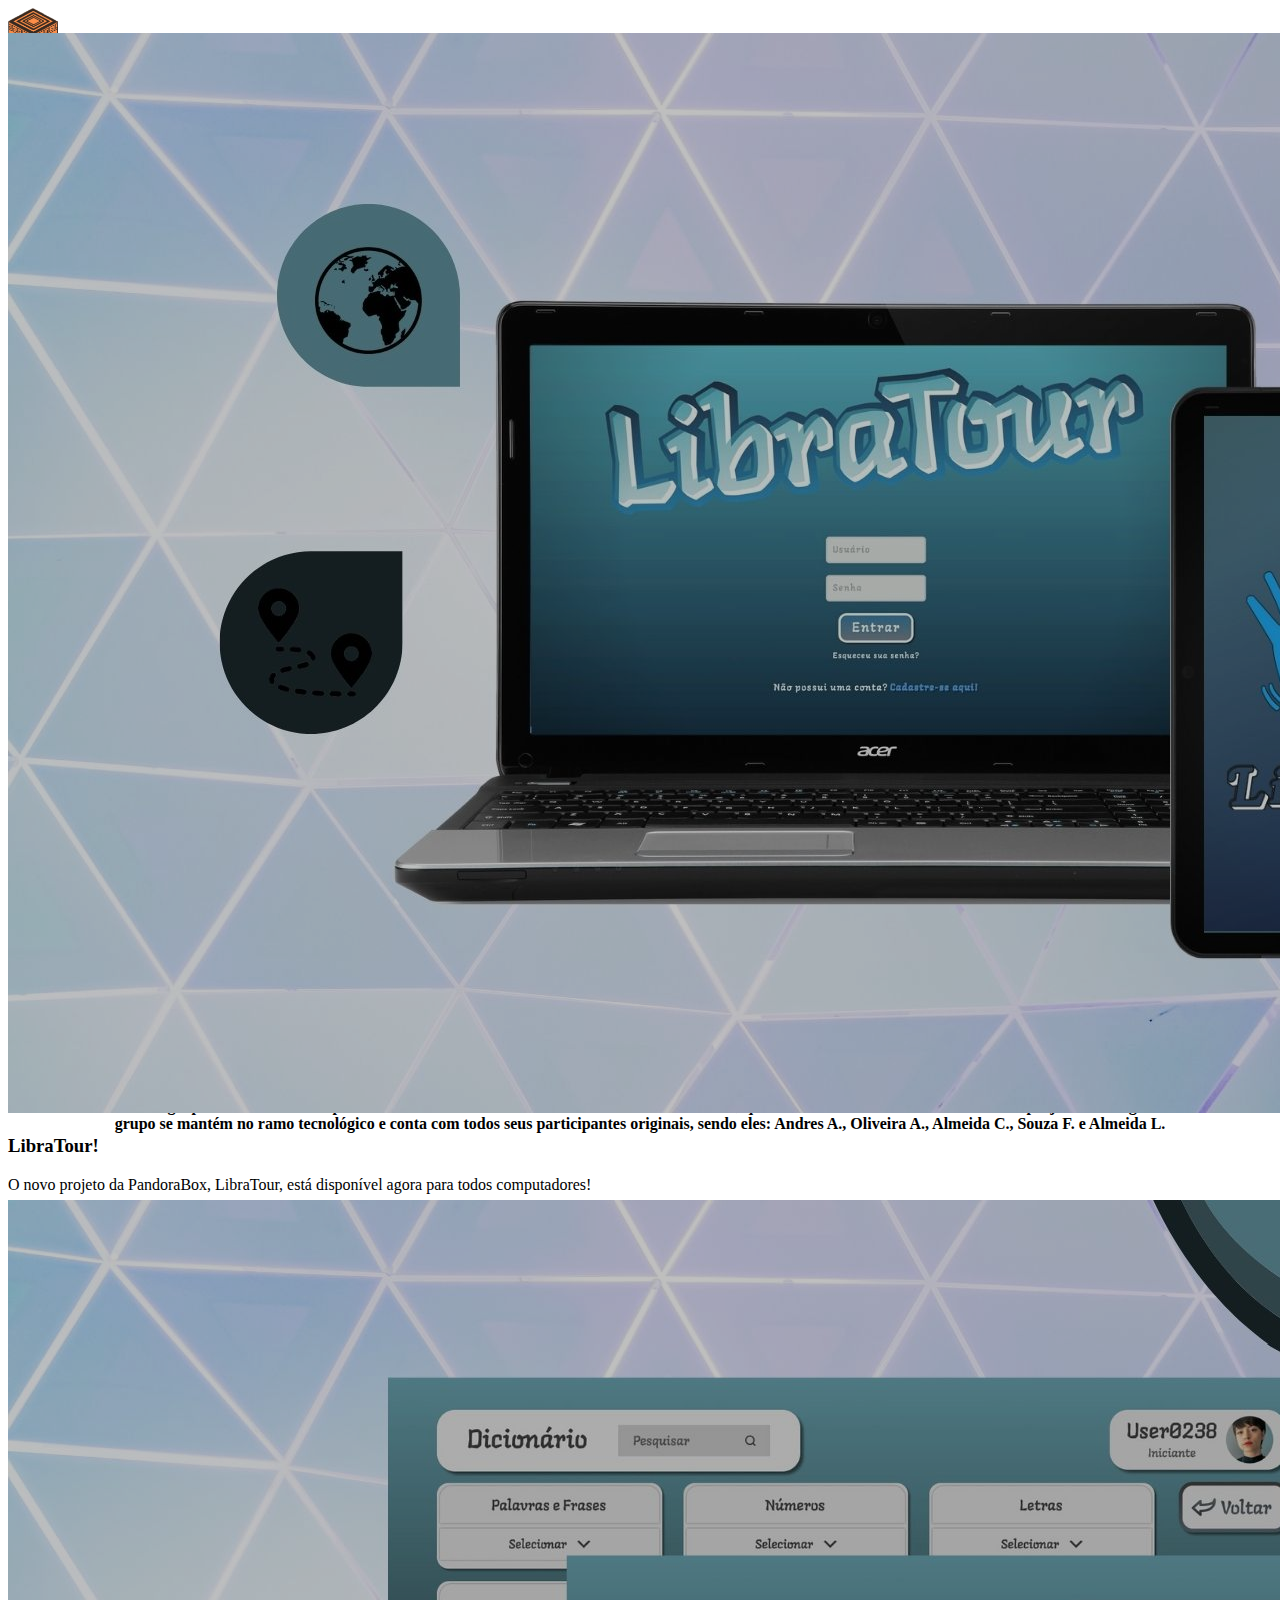
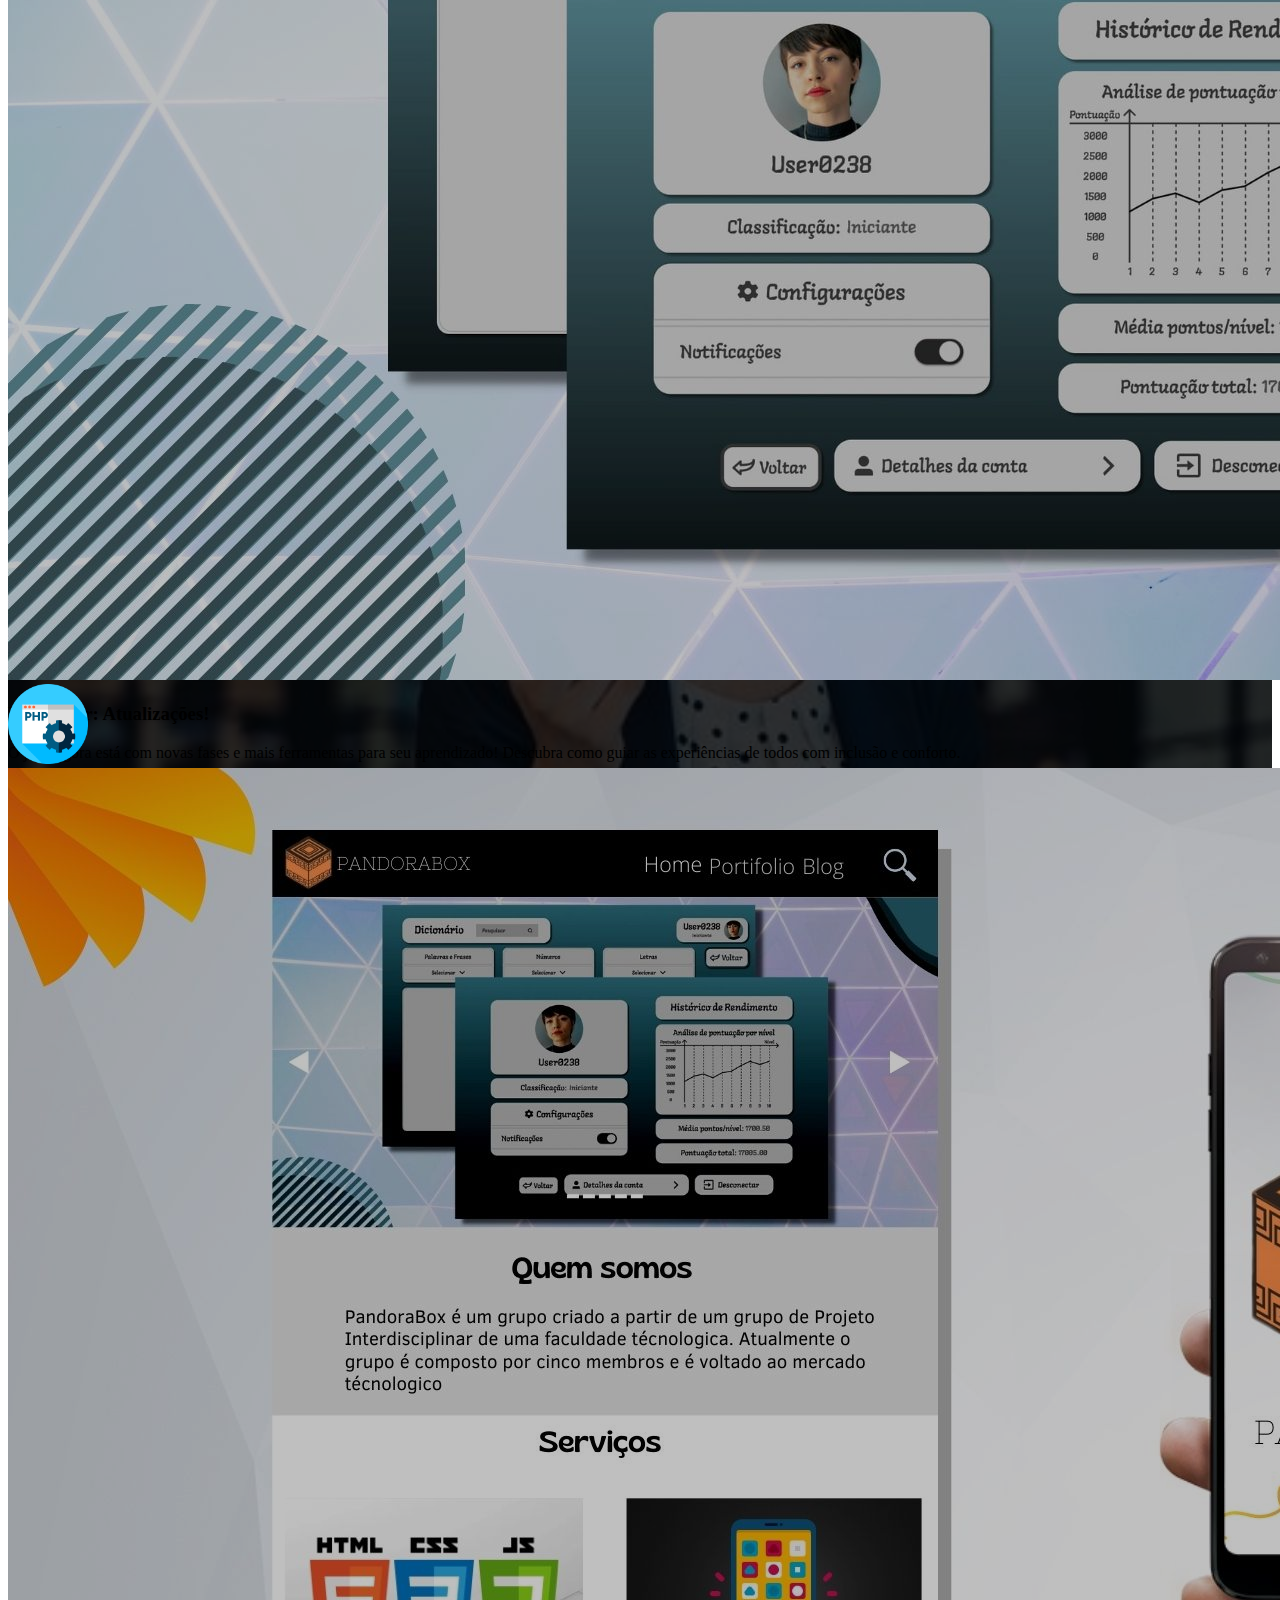
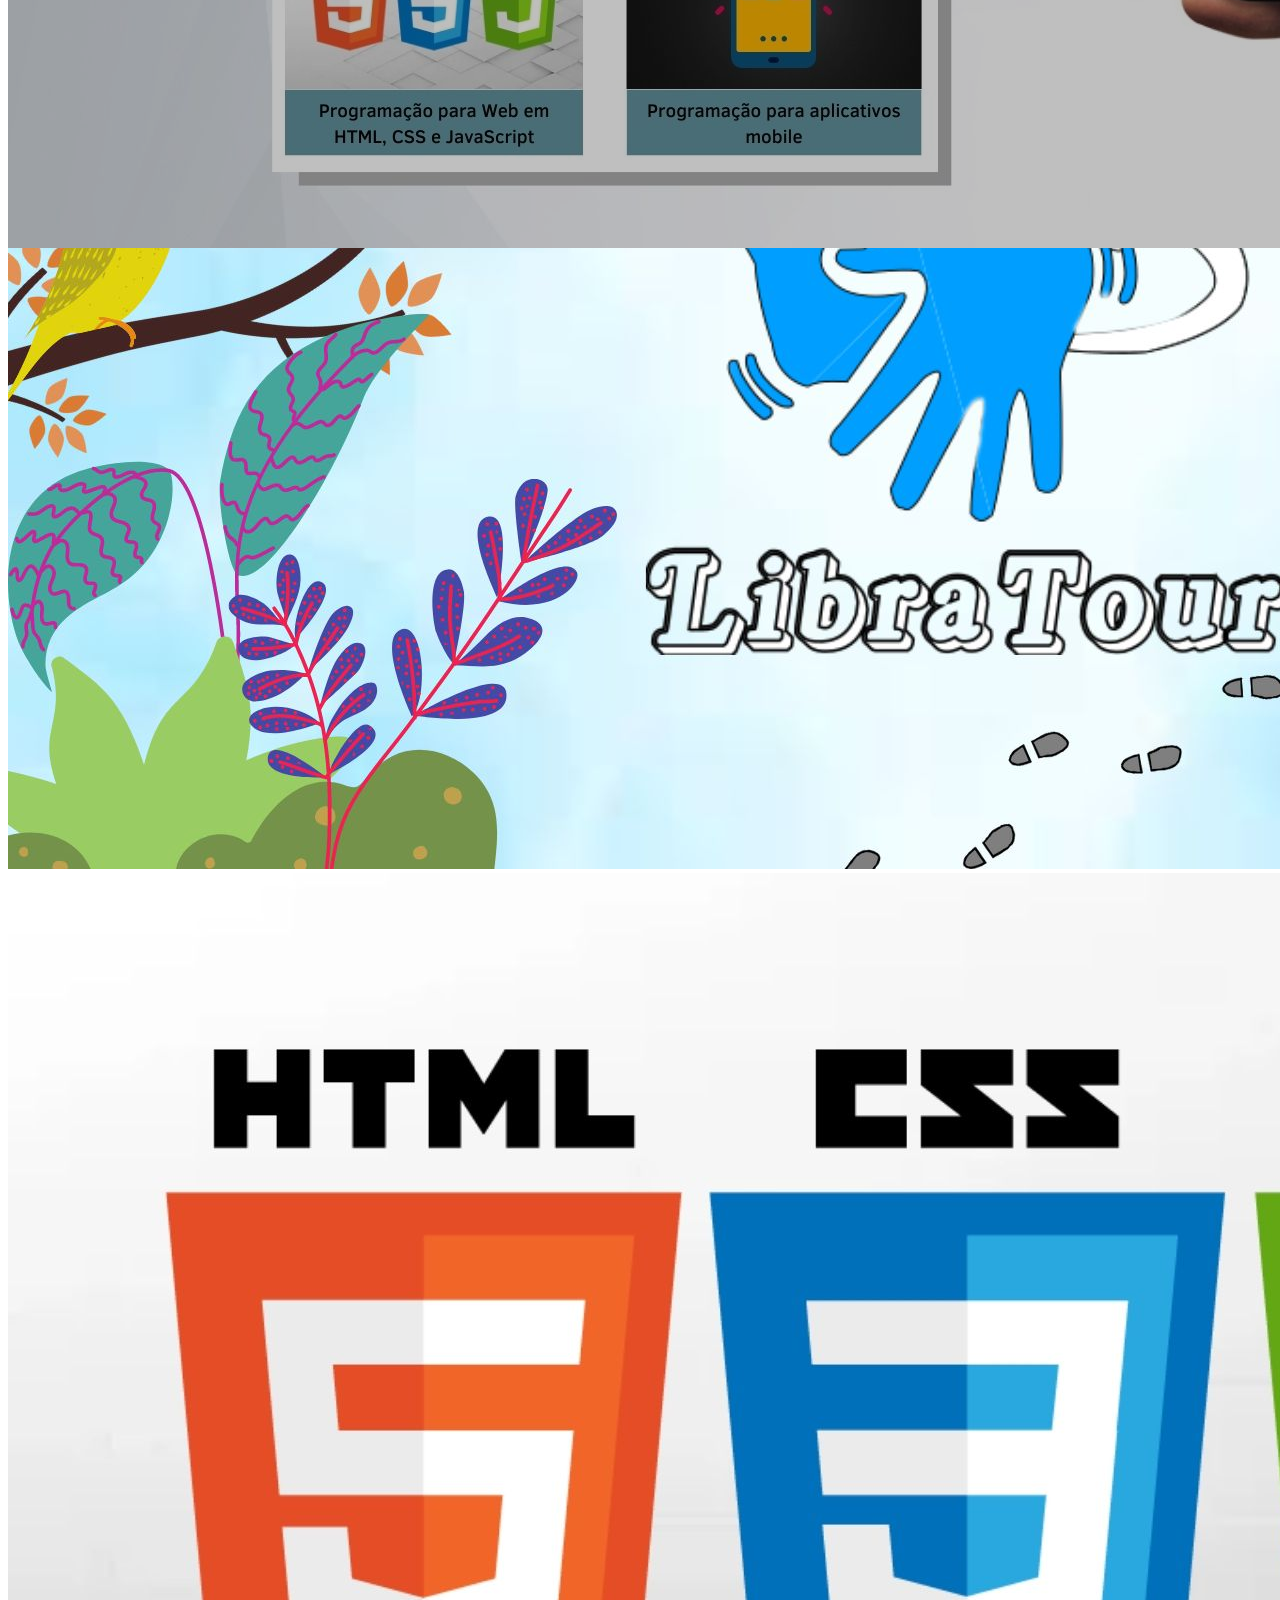
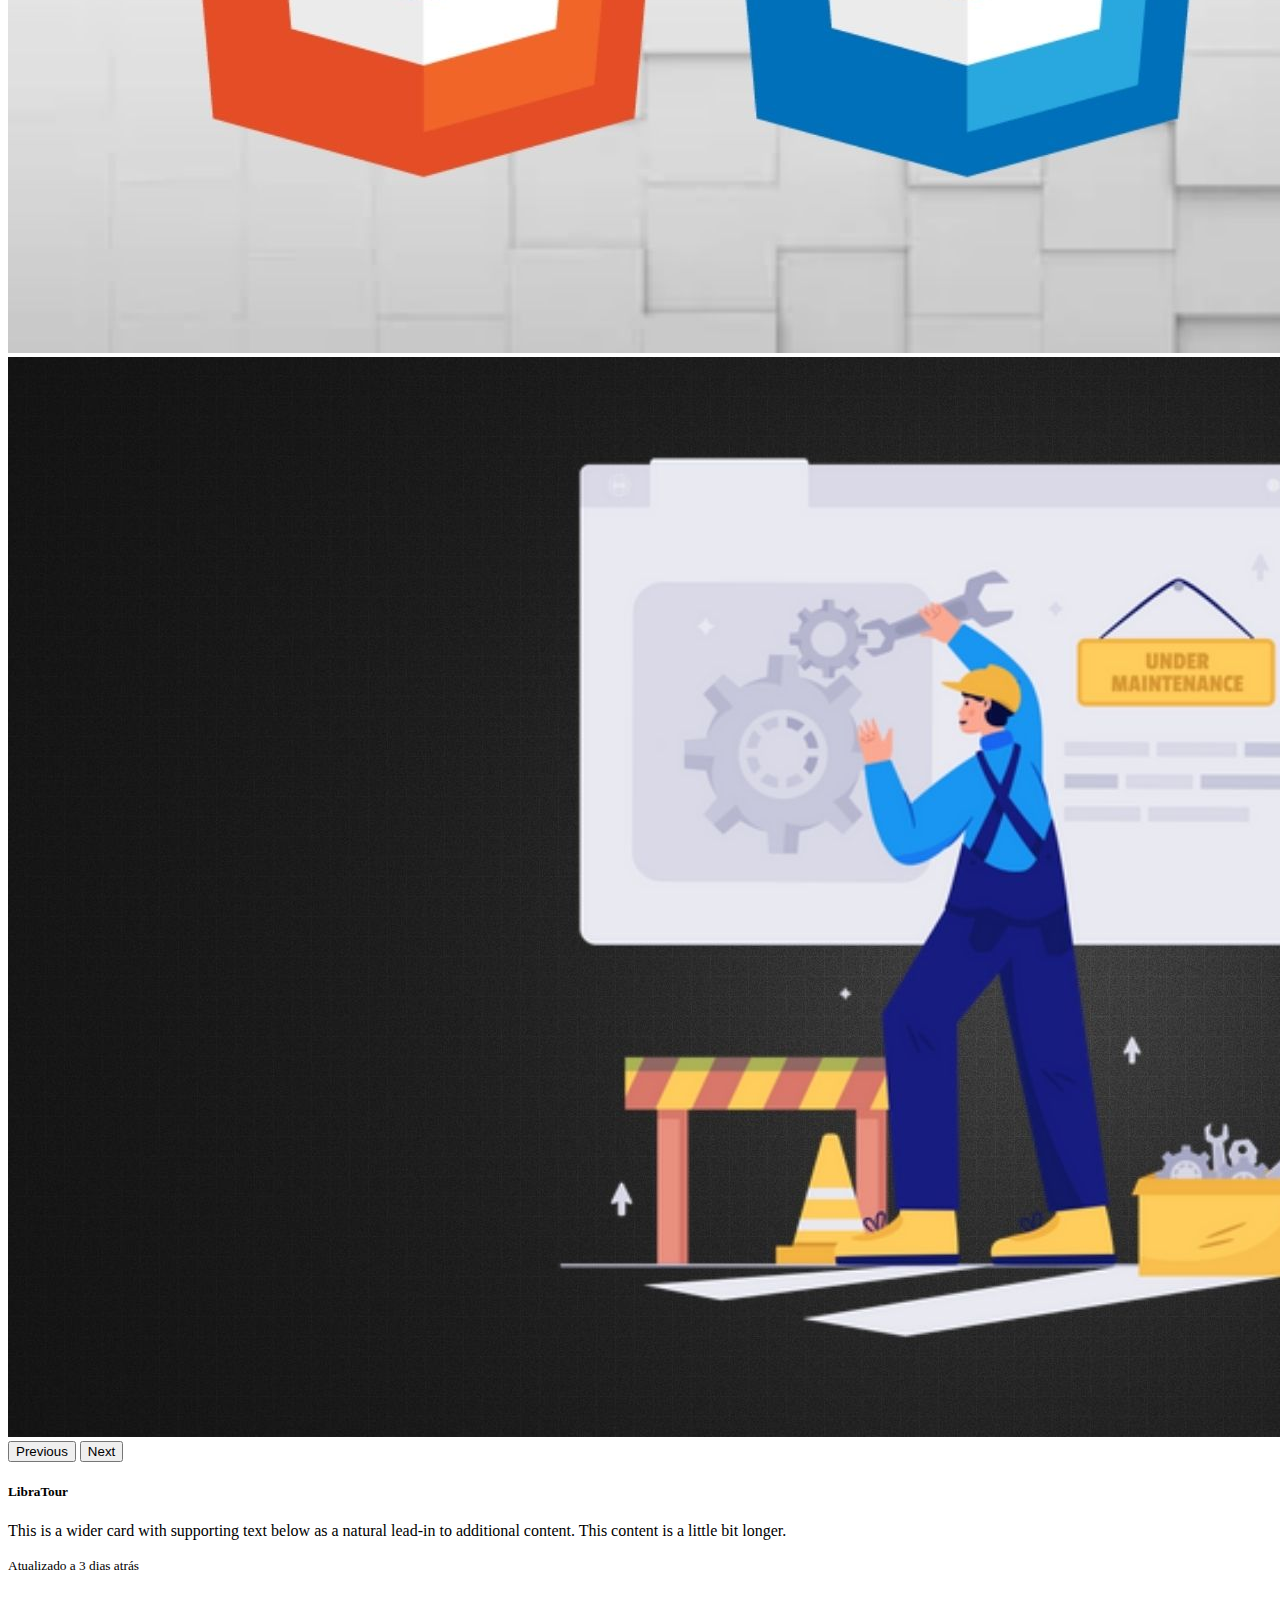
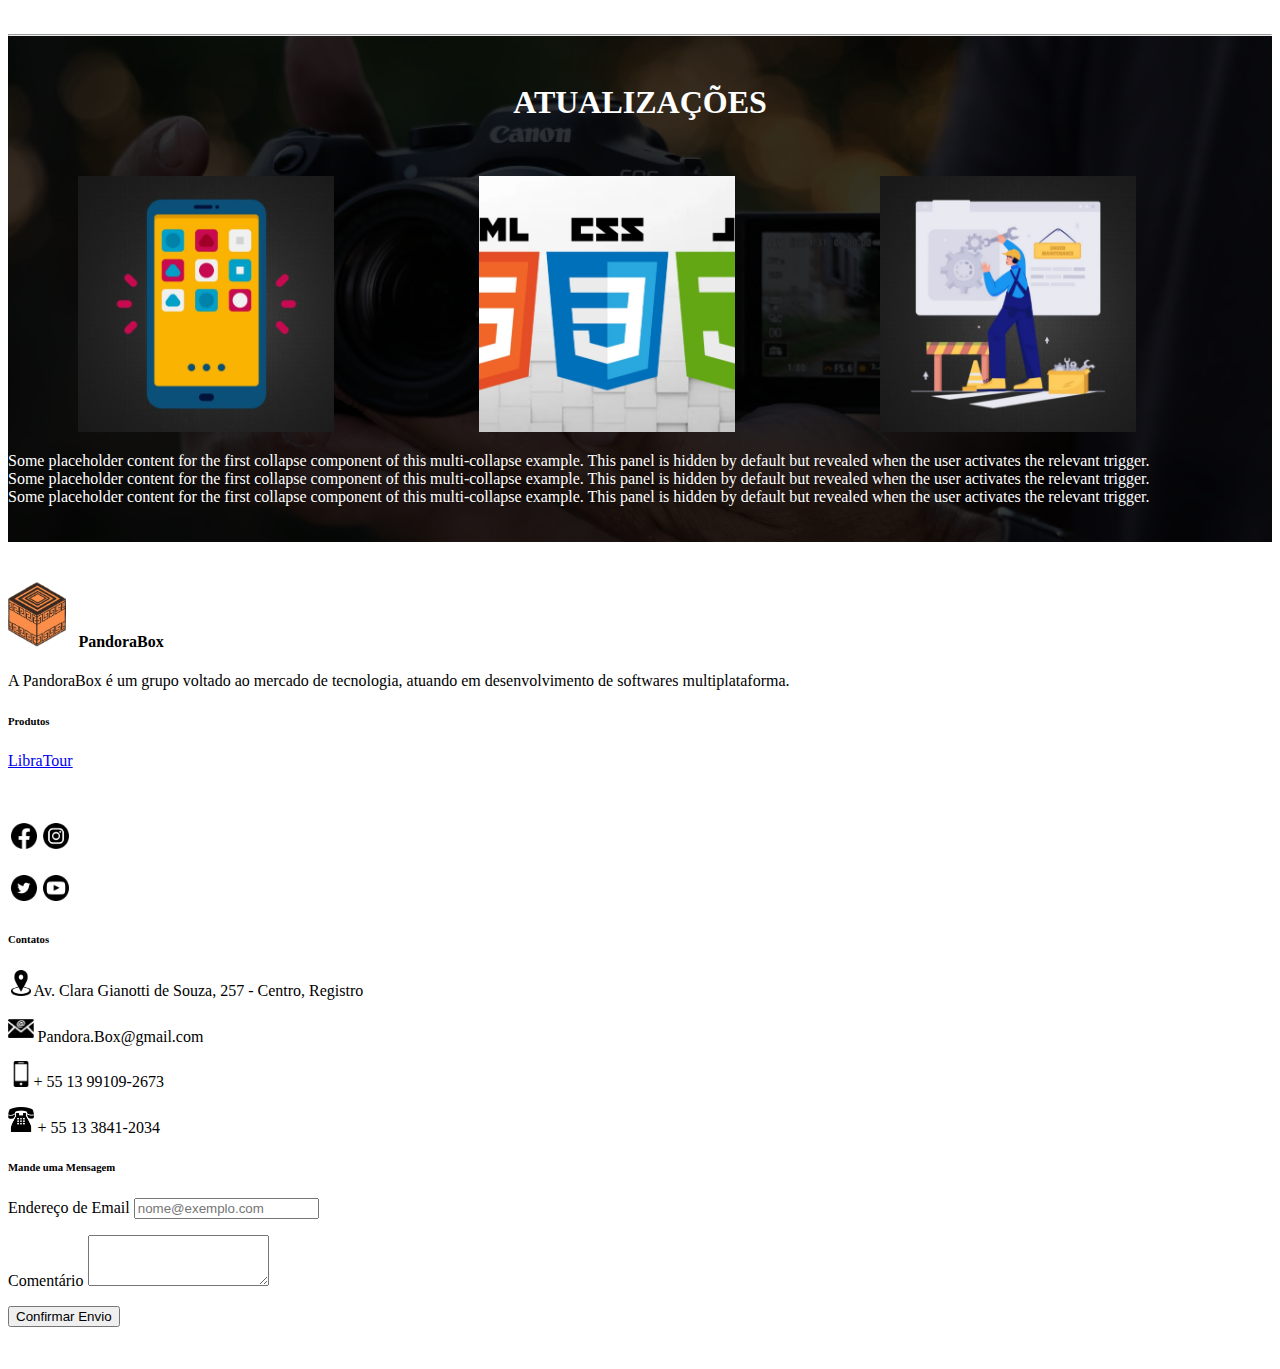
==== commit 033fa90b: "v0.8" ====
--- a/index.html
+++ b/index.html
@@ -2,322 +2,340 @@
 <html lang="pt-br">
 
 <head>
-    <meta charset="UTF-8">
-    <meta http-equiv="X-UA-Compatible" content="IE=edge">
-    <meta name="viewport" content="width=device-width, initial-scale=1.0">
-    <link href="https://cdn.jsdelivr.net/npm/bootstrap@5.2.2/dist/css/bootstrap.min.css" rel="stylesheet"
-        integrity="sha384-Zenh87qX5JnK2Jl0vWa8Ck2rdkQ2Bzep5IDxbcnCeuOxjzrPF/et3URy9Bv1WTRi" crossorigin="anonymous">
-    <script src="https://cdn.jsdelivr.net/npm/bootstrap@5.2.2/dist/js/bootstrap.bundle.min.js"
-        integrity="sha384-OERcA2EqjJCMA+/3y+gxIOqMEjwtxJY7qPCqsdltbNJuaOe923+mo//f6V8Qbsw3"
-        crossorigin="anonymous"></script>
-    <link href="css/style.css" rel="stylesheet">
-    <title>Document</title>
+  <meta charset="UTF-8">
+  <meta http-equiv="X-UA-Compatible" content="IE=edge">
+  <meta name="viewport" content="width=device-width, initial-scale=1.0">
+  <link href="https://cdn.jsdelivr.net/npm/bootstrap@5.2.2/dist/css/bootstrap.min.css" rel="stylesheet"
+    integrity="sha384-Zenh87qX5JnK2Jl0vWa8Ck2rdkQ2Bzep5IDxbcnCeuOxjzrPF/et3URy9Bv1WTRi" crossorigin="anonymous">
+  <script src="https://cdn.jsdelivr.net/npm/bootstrap@5.2.2/dist/js/bootstrap.bundle.min.js"
+    integrity="sha384-OERcA2EqjJCMA+/3y+gxIOqMEjwtxJY7qPCqsdltbNJuaOe923+mo//f6V8Qbsw3"
+    crossorigin="anonymous"></script>
+  <link href="css/style.css" rel="stylesheet">
+  <title>Document</title>
 </head>
 
 <body>
-    <!-- menu inicio -->
-    <nav class="navbar navbar-expand-lg fixed-top navbar-dark bg-dark py-3">
-        <div class="container-fluid">
-            <a class="navbar-brand" href="index.html">
-                <img src="img/logo-pandora.png" alt="Logo" width="50" height="52" class="d-inline-block align-text-center">
-                PandoraBox
-            </a>
-            <button class="navbar-toggler" type="button" data-bs-toggle="collapse" data-bs-target="#navbarNavAltMarkup"
-                aria-controls="navbarNavAltMarkup" aria-expanded="false" aria-label="Toggle navigation">
-                <span class="navbar-toggler-icon"></span>
-            </button>
-            <div class="collapse navbar-collapse" id="navbarNavAltMarkup">
-                <div class="navbar-nav">
-                    <a class="nav-link active me-2" aria-current="page" href="index.html">HOME</a>
-                    <a class="nav-link" href="blog.html">BLOG</a>
-                </div>
-            </div>
-            <form class="d-flex" role="search">
-                <input class="form-control me-2" type="search" placeholder="Search" aria-label="Search" id="search-b">
-                <button class="btn btn-outline-success" type="submit">Search</button>
-              </form>
-        </div>
-    </nav>
-    <!-- menu fim -->
-    <!-- carroussel inicio -->
-    <div id="carouselExampleCaptions" class="carousel slide" data-bs-ride="false">
-        <div class="carousel-indicators">
-            <button type="button" data-bs-target="#carouselExampleCaptions" data-bs-slide-to="0" class="active"
-                aria-current="true" aria-label="Slide 1"></button>
-            <button type="button" data-bs-target="#carouselExampleCaptions" data-bs-slide-to="1"
-                aria-label="Slide 2"></button>
-            <button type="button" data-bs-target="#carouselExampleCaptions" data-bs-slide-to="2"
-                aria-label="Slide 3"></button>
-        </div>
-        <div class="carousel-inner" id="car-box">
-            <div class="carousel-item active">
-                <img src="img/car-01.jpg" class="d-block w-100" alt="..." id="car">
-                <div class="carousel-caption d-none d-md-block" id="car-t">
-                    <h3>LibraTour!</h3>
-                    <p>O novo projeto da PandoraBox, LibraTour, está disponível agora para todos computadores!</p>
-                </div>
-            </div>
-            <div class="carousel-item">
-                <img src="img/car-02.jpg" class="d-block w-100" alt="..." id="car">
-                <div class="carousel-caption d-none d-md-block" id="car-t">
-                    <h3>LibraTour: Atualizações!</h3>
-                    <p>O jogo agora está com novas fases e mais ferramentas para seu aprendizado! Descubra como guiar as
-                        experiências de todos com inclusão e conforto.</p>
-                </div>
-            </div>
-            <div class="carousel-item">
-                <img src="img/car-03.jpg" class="d-block w-100" alt="..." id="car">
-                <div class="carousel-caption d-none d-md-block" id="car-t">
-                    <h3>PandoraBox: Novos Recursos!</h3>
-                    <p>O site da equipe ganhou novas funções e atualizações, tudo para garantir uma experiência mais
-                        confortável a todos.</p>
-                </div>
-            </div>
-        </div>
-        <button class="carousel-control-prev" type="button" data-bs-target="#carouselExampleCaptions"
-            data-bs-slide="prev">
-            <span class="carousel-control-prev-icon" aria-hidden="true"></span>
-            <span class="visually-hidden">Anterior</span>
-        </button>
-        <button class="carousel-control-next" type="button" data-bs-target="#carouselExampleCaptions"
-            data-bs-slide="next">
-            <span class="carousel-control-next-icon" aria-hidden="true"></span>
-            <span class="visually-hidden">Próximo</span>
-        </button>
-    </div>
-    <!-- carroussel fim -->
-    <!-- conteudo inicio -->
-    <br><br>
-    <center>
-        <h1>QUEM SOMOS</h1>
-    </center>
-    <br>
-    <h4 id="text-jus">O PandoraBox é um grupo criado em 2022 a partir da reunião de cinco desenvolvedores em
-        treinamento, que tinham
-        como intuito desenvolver um projeto tecnológico. Atualmente o grupo se mantém no ramo tecnológico e conta com
-        todos seus participantes originais, sendo eles:
-        Andres A., Oliveira A., Almeida C., Souza F. e Almeida L.</h4>
-    <br>
-    <br>
-    <table>
-        <tr>
-            <td><img src="img/logo-libra.png" class="rounded-pill border border-success p-2 mb-2 border-opacity-25" alt="..." id="pessoas"></td>
-            <td><img src="img/logo-libra.png" class="rounded-pill border border-success p-2 mb-2 border-opacity-25" alt="..." id="pessoas"></td>
-            <td><img src="img/logo-libra.png" class="rounded-pill border border-success p-2 mb-2 border-opacity-25" alt="..." id="pessoas"></td>
-            <td><img src="img/logo-libra.png" class="rounded-pill border border-success p-2 mb-2 border-opacity-25" alt="..." id="pessoas"></td>
-            <td><img src="img/logo-libra.png" class="rounded-pill border border-success p-2 mb-2 border-opacity-25" alt="..." id="pessoas"></td>
-        </tr>
-        <tr>
-            <td><h4 id="text">Andres A.</h4></td>
-            <td><h4 id="text">Oliveira A.</h4></td>
-            <td><h4 id="text">Almeida C.</h4></td>
-            <td><h4 id="text">Souza F.</h4></td>
-            <td><h4 id="text">Almeida L.</h4></td>
-        </tr>
-    </table>
-    <!-- servicos inicio -->
-    <br><br>
-    <div id="serv">
+  <!-- menu inicio -->
+  <nav class="navbar navbar-expand-lg fixed-top navbar-dark bg-dark py-3">
+    <div class="container-fluid">
+      <a class="navbar-brand" href="index.html">
+        <img src="img/logo-pandora.png" alt="Logo" width="50" height="52" class="d-inline-block align-text-center">
+        PandoraBox
+      </a>
+      <button class="navbar-toggler" type="button" data-bs-toggle="collapse" data-bs-target="#navbarNavAltMarkup"
+        aria-controls="navbarNavAltMarkup" aria-expanded="false" aria-label="Toggle navigation">
+        <span class="navbar-toggler-icon"></span>
+      </button>
+      <div class="collapse navbar-collapse" id="navbarNavAltMarkup">
+        <div class="navbar-nav">
+          <a class="nav-link active me-2" aria-current="page" href="index.html">HOME</a>
+          <a class="nav-link" href="blog.html">BLOG</a>
+        </div>
+      </div>
+      <form class="d-flex" role="search">
+        <input class="form-control me-2" type="search" placeholder="Search" aria-label="Search" id="search-b">
+        <button class="btn btn-outline-success" type="submit">Search</button>
+      </form>
+    </div>
+  </nav>
+  <!-- menu fim -->
+  <!-- carroussel inicio -->
+  <div id="carouselExampleCaptions" class="carousel slide" data-bs-ride="false">
+    <div class="carousel-indicators">
+      <button type="button" data-bs-target="#carouselExampleCaptions" data-bs-slide-to="0" class="active"
+        aria-current="true" aria-label="Slide 1"></button>
+      <button type="button" data-bs-target="#carouselExampleCaptions" data-bs-slide-to="1"
+        aria-label="Slide 2"></button>
+      <button type="button" data-bs-target="#carouselExampleCaptions" data-bs-slide-to="2"
+        aria-label="Slide 3"></button>
+    </div>
+    <div class="carousel-inner" id="car-box">
+      <div class="carousel-item active">
+        <img src="img/car-01.jpg" class="d-block w-100" alt="..." id="car">
+        <div class="carousel-caption d-none d-md-block" id="car-t">
+          <h3>LibraTour!</h3>
+          <p>O novo projeto da PandoraBox, LibraTour, está disponível agora para todos computadores!</p>
+        </div>
+      </div>
+      <div class="carousel-item">
+        <img src="img/car-02.jpg" class="d-block w-100" alt="..." id="car">
+        <div class="carousel-caption d-none d-md-block" id="car-t">
+          <h3>LibraTour: Atualizações!</h3>
+          <p>O jogo agora está com novas fases e mais ferramentas para seu aprendizado! Descubra como guiar as
+            experiências de todos com inclusão e conforto.</p>
+        </div>
+      </div>
+      <div class="carousel-item">
+        <img src="img/car-03.jpg" class="d-block w-100" alt="..." id="car">
+        <div class="carousel-caption d-none d-md-block" id="car-t">
+          <h3>PandoraBox: Novos Recursos!</h3>
+          <p>O site da equipe ganhou novas funções e atualizações, tudo para garantir uma experiência mais
+            confortável a todos.</p>
+        </div>
+      </div>
+    </div>
+    <button class="carousel-control-prev" type="button" data-bs-target="#carouselExampleCaptions" data-bs-slide="prev">
+      <span class="carousel-control-prev-icon" aria-hidden="true"></span>
+      <span class="visually-hidden">Anterior</span>
+    </button>
+    <button class="carousel-control-next" type="button" data-bs-target="#carouselExampleCaptions" data-bs-slide="next">
+      <span class="carousel-control-next-icon" aria-hidden="true"></span>
+      <span class="visually-hidden">Próximo</span>
+    </button>
+  </div>
+  <!-- carroussel fim -->
+  <!-- conteudo inicio -->
+  <br><br>
+  <center>
+    <h1>QUEM SOMOS</h1>
+  </center>
+  <br>
+  <h4 id="text-jus">O PandoraBox é um grupo criado em 2022 a partir da reunião de cinco desenvolvedores em
+    treinamento, que tinham
+    como intuito desenvolver um projeto tecnológico. Atualmente o grupo se mantém no ramo tecnológico e conta com
+    todos seus participantes originais, sendo eles:
+    Andres A., Oliveira A., Almeida C., Souza F. e Almeida L.</h4>
+  <br>
+  <br>
+  <table>
+    <tr>
+      <td><img src="img/grupo-allan.jpeg" class="rounded-pill border border-success p-2 mb-2 border-opacity-25" alt="..."
+          id="pessoas"></td>
+      <td><img src="img/grupo-andre.jpeg" class="rounded-pill border border-success p-2 mb-2 border-opacity-25" alt="..."
+          id="pessoas"></td>
+      <td><img src="img/grupo-carlos.jpeg" class="rounded-pill border border-success p-2 mb-2 border-opacity-25" alt="..."
+          id="pessoas"></td>
+      <td><img src="img/grupo-felipe.jpeg" class="rounded-pill border border-success p-2 mb-2 border-opacity-25" alt="..."
+          id="pessoas"></td>
+      <td><img src="img/grupo-luiz.jpeg" class="rounded-pill border border-success p-2 mb-2 border-opacity-25" alt="..."
+          id="pessoas"></td>
+    </tr>
+    <tr>
+      <td>
+        <h4 id="text">Andres A.</h4>
+      </td>
+      <td>
+        <h4 id="text">Oliveira A.</h4>
+      </td>
+      <td>
+        <h4 id="text">Almeida C.</h4>
+      </td>
+      <td>
+        <h4 id="text">Souza F.</h4>
+      </td>
+      <td>
+        <h4 id="text">Almeida L.</h4>
+      </td>
+    </tr>
+  </table>
+  <!-- servicos inicio -->
+  <br><br>
+  <div id="serv">
     <hr><br>
     <center>
-        <h1>SERVIÇOS</h1>
+      <h1>SERVIÇOS</h1>
     </center>
     <br><br>
-    
+
     <div id="services" class="container-fluid text-center">
-        <div class="row slideanim">
-          <div class="col-sm-4">
-            <span class="glyphicon glyphicon-off logo-small"><img src="img/icon-design.png" alt="Logo" width="80vw" height="80vw"></span>
-            <h4>DESIGN DIGITAL</h4>
-            <p>Desenvolvimento de designs para sites, logos, etc.</p>
-          </div>
-          <div class="col-sm-4">
-            <span class="glyphicon glyphicon-heart logo-small"><img src="img/icon-html.png" alt="Logo" width="80vw" height="80vw"></span>
-            <h4>HTML, CSS</h4>
-            <p>Programação de sites para web em HTML e CSS.</p>
-          </div>
-          <div class="col-sm-4">
-            <span class="glyphicon glyphicon-lock logo-small"><img src="img/icon-js.png" alt="Logo" width="80vw" height="80vw"></span>
-            <h4>JAVASCRIPT</h4>
-            <p>Programação de sites para web em JavaScript.</p>
-          </div>
-        </div>
-        <br><br>
-        <div class="row slideanim">
-          <div class="col-sm-4">
-            <span class="glyphicon glyphicon-leaf logo-small"><img src="img/icon-php.png" alt="Logo" width="80vw" height="80vw"></span>
-            <h4>PHP</h4>
-            <p>Programação de sites para web em PHP.</p>
-          </div>
-          <div class="col-sm-4">
-            <span class="glyphicon glyphicon-certificate logo-small"><img src="img/icon-bd.png" alt="Logo" width="80vw" height="80vw"></span>
-            <h4>BANCO DE DADOS</h4>
-            <p>Desenvolvimento de Banco de Dados para sites e softwares.</p>
-          </div>
-          <div class="col-sm-4">
-            <span class="glyphicon glyphicon-wrench logo-small"><img src="img/icon-manutencao.png" alt="Logo" width="80vw" height="80vw"></span>
-            <h4>MANUNTENÇÃO</h4>
-            <p>Manuntenção e implementação de sites e softwares.</p>
-          </div>
-        </div>
-      </div>
+      <div class="row slideanim">
+        <div class="col-sm-4">
+          <span class="glyphicon glyphicon-off logo-small"><img src="img/icon-design.png" alt="Logo" width="80vw"
+              height="80vw"></span>
+          <h4>DESIGN DIGITAL</h4>
+          <p>Desenvolvimento de designs para sites, logos, etc.</p>
+        </div>
+        <div class="col-sm-4">
+          <span class="glyphicon glyphicon-heart logo-small"><img src="img/icon-html.png" alt="Logo" width="80vw"
+              height="80vw"></span>
+          <h4>HTML, CSS</h4>
+          <p>Programação de sites para web em HTML e CSS.</p>
+        </div>
+        <div class="col-sm-4">
+          <span class="glyphicon glyphicon-lock logo-small"><img src="img/icon-js.png" alt="Logo" width="80vw"
+              height="80vw"></span>
+          <h4>JAVASCRIPT</h4>
+          <p>Programação de sites para web em JavaScript.</p>
+        </div>
+      </div>
+      <br><br>
+      <div class="row slideanim">
+        <div class="col-sm-4">
+          <span class="glyphicon glyphicon-leaf logo-small"><img src="img/icon-php.png" alt="Logo" width="80vw"
+              height="80vw"></span>
+          <h4>PHP</h4>
+          <p>Programação de sites para web em PHP.</p>
+        </div>
+        <div class="col-sm-4">
+          <span class="glyphicon glyphicon-certificate logo-small"><img src="img/icon-bd.png" alt="Logo" width="80vw"
+              height="80vw"></span>
+          <h4>BANCO DE DADOS</h4>
+          <p>Desenvolvimento de Banco de Dados para sites e softwares.</p>
+        </div>
+        <div class="col-sm-4">
+          <span class="glyphicon glyphicon-wrench logo-small"><img src="img/icon-manutencao.png" alt="Logo" width="80vw"
+              height="80vw"></span>
+          <h4>MANUNTENÇÃO</h4>
+          <p>Manuntenção e implementação de sites e softwares.</p>
+        </div>
+      </div>
+    </div>
     <!-- servico fim -->
     <!-- outros projetos inicio -->
     <br><br>
-    <hr></div>
-    <br id="port">
-    <center>
-        <h1>PORTFÓLIO</h1>
-    </center>
-    <br>
-    <div class="card mb-3" style="max-width: 100%;">
-        <div class="row g-0">
-          <div class="col-md-4">
-            <div id="carouselExampleControls" class="carousel slide" data-bs-ride="carousel">
-                <div class="carousel-inner">
-                  <div class="carousel-item active">
-                    <img src="img/ser-01.jpg" class="d-block w-100" alt="...">
-                  </div>
-                  <div class="carousel-item">
-                    <img src="img/ser-02.jpg" class="d-block w-100" alt="...">
-                  </div>
-                  <div class="carousel-item">
-                    <img src="img/ser-03.jpg" class="d-block w-100" alt="...">
-                  </div>
-                </div>
-                <button class="carousel-control-prev" type="button" data-bs-target="#carouselExampleControls" data-bs-slide="prev">
-                  <span class="carousel-control-prev-icon" aria-hidden="true"></span>
-                  <span class="visually-hidden">Previous</span>
-                </button>
-                <button class="carousel-control-next" type="button" data-bs-target="#carouselExampleControls" data-bs-slide="next">
-                  <span class="carousel-control-next-icon" aria-hidden="true"></span>
-                  <span class="visually-hidden">Next</span>
-                </button>
-              </div>
-          </div>
-          <div class="col-md-8">
-            <div class="card-body">
-              <h5 class="card-title">LibraTour</h5>
-              <p class="card-text">This is a wider card with supporting text below as a natural lead-in to additional content. This content is a little bit longer.</p>
-              <p class="card-text"><small class="text-muted">Atualizado a 3 dias atrás</small></p>
-            </div>
-          </div>
-        </div>
-      </div>
-    <!-- outros projetos fim -->
-    <!-- atualizacoes inicio -->
-    <br><br>
-    <div id="atu"><hr>
+    <hr>
+  </div>
+  <br id="port">
+  <center>
+    <h1>PORTFÓLIO</h1>
+  </center>
+  <br>
+  <div class="card mb-3" style="max-width: 100%;">
+    <div class="row g-0">
+      <div class="col-md-4">
+        <div id="carouselExampleControls" class="carousel slide" data-bs-ride="carousel">
+          <div class="carousel-inner">
+            <div class="carousel-item active">
+              <img src="img/port-1.jpg" class="d-block w-100" alt="...">
+            </div>
+            <div class="carousel-item">
+              <img src="img/ser-02.jpg" class="d-block w-100" alt="...">
+            </div>
+            <div class="carousel-item">
+              <img src="img/ser-03.jpg" class="d-block w-100" alt="...">
+            </div>
+          </div>
+          <button class="carousel-control-prev" type="button" data-bs-target="#carouselExampleControls"
+            data-bs-slide="prev">
+            <span class="carousel-control-prev-icon" aria-hidden="true"></span>
+            <span class="visually-hidden">Previous</span>
+          </button>
+          <button class="carousel-control-next" type="button" data-bs-target="#carouselExampleControls"
+            data-bs-slide="next">
+            <span class="carousel-control-next-icon" aria-hidden="true"></span>
+            <span class="visually-hidden">Next</span>
+          </button>
+        </div>
+      </div>
+      <div class="col-md-8">
+        <div class="card-body">
+          <h5 class="card-title">LibraTour</h5>
+          <p class="card-text">This is a wider card with supporting text below as a natural lead-in to additional
+            content. This content is a little bit longer.</p>
+          <p class="card-text"><small class="text-muted">Atualizado a 3 dias atrás</small></p>
+        </div>
+      </div>
+    </div>
+  </div>
+  <!-- outros projetos fim -->
+  <!-- atualizacoes inicio -->
+  <br><br>
+  <div id="atu">
+    <hr>
     <br>
     <center>
-        <h1>ATUALIZAÇÕES</h1>
+      <h1>ATUALIZAÇÕES</h1>
     </center>
     <br>
     <p>
-      <a class="btn" data-bs-toggle="collapse" href="#multiCollapseExample1" role="button" aria-expanded="false" aria-controls="multiCollapseExample1" id="btn-atu"><img src="img/ser-01.jpg" class="rounded float-start" alt="..." id="atu-img"></a>
-      <a class="btn" data-bs-toggle="collapse" href="#multiCollapseExample2" role="button" aria-expanded="false" aria-controls="multiCollapseExample1" id="btn-atu"><img src="img/ser-02.jpg" class="rounded float-end" alt="..." id="atu-img"></a>
-      <a class="btn" data-bs-toggle="collapse" href="#multiCollapseExample3" role="button" aria-expanded="false" aria-controls="multiCollapseExample1" id="btn-atu"><img src="img/ser-03.jpg" class="rounded float-end" alt="..." id="atu-img"></a>
+      <a class="btn" data-bs-toggle="collapse" href="#multiCollapseExample1" role="button" aria-expanded="false"
+        aria-controls="multiCollapseExample1" id="btn-atu"><img src="img/ser-01.jpg" class="rounded float-start"
+          alt="..." id="atu-img"></a>
+      <a class="btn" data-bs-toggle="collapse" href="#multiCollapseExample2" role="button" aria-expanded="false"
+        aria-controls="multiCollapseExample1" id="btn-atu"><img src="img/ser-02.jpg" class="rounded float-end" alt="..."
+          id="atu-img"></a>
+      <a class="btn" data-bs-toggle="collapse" href="#multiCollapseExample3" role="button" aria-expanded="false"
+        aria-controls="multiCollapseExample1" id="btn-atu"><img src="img/ser-03.jpg" class="rounded float-end" alt="..."
+          id="atu-img"></a>
     </p>
     <div class="row">
       <div class="col">
         <div class="collapse multi-collapse" id="multiCollapseExample1">
           <div class="card card-body text-bg-dark opacity-75">
-            Some placeholder content for the first collapse component of this multi-collapse example. This panel is hidden by default but revealed when the user activates the relevant trigger.
+            Some placeholder content for the first collapse component of this multi-collapse example. This panel is
+            hidden by default but revealed when the user activates the relevant trigger.
           </div>
         </div>
       </div>
       <div class="col">
         <div class="collapse multi-collapse" id="multiCollapseExample2">
           <div class="card card-body text-bg-dark opacity-75">
-            Some placeholder content for the first collapse component of this multi-collapse example. This panel is hidden by default but revealed when the user activates the relevant trigger.
+            Some placeholder content for the first collapse component of this multi-collapse example. This panel is
+            hidden by default but revealed when the user activates the relevant trigger.
           </div>
         </div>
       </div>
       <div class="col">
         <div class="collapse multi-collapse" id="multiCollapseExample3">
           <div class="card card-body text-bg-dark opacity-75">
-            Some placeholder content for the first collapse component of this multi-collapse example. This panel is hidden by default but revealed when the user activates the relevant trigger.
+            Some placeholder content for the first collapse component of this multi-collapse example. This panel is
+            hidden by default but revealed when the user activates the relevant trigger.
           </div>
         </div>
       </div>
     </div>
     <!-- atualizacoes fim -->
     <!-- footer inicio-->
-    <br><br></div>
-<footer class="text-center text-lg-start bg-dark text-bg-dark">
-  <section>
-    <br>
-    <div class="container text-center text-md-start mt-5">
-      <!-- Grid row -->
-      <div class="row mt-3">
-        <!-- Grid column -->
-        <div class="col-md-3 col-lg-4 col-xl-3 mx-auto mb-4">
-          <!-- Content -->
-          <h4 class="text-uppercase fw-bold mb-4"><img src="img/logo-pandora.png" alt="Logo" id="foot">PandoraBox</h6>
-          <p>
-            A PandoraBox é um grupo voltado ao mercado de tecnologia, atuando em desenvolvimento de softwares multiplataforma.
-          </p>
-        </div>
-        <!-- Grid column -->
-
-        <!-- Grid column -->
-        <div class="col-md-2 col-lg-2 col-xl-2 mx-auto mb-4">
-          <!-- Links -->
-          <h6 class="text-uppercase fw-bold mb-4">
-            Produtos
-          </h6>
-          <p>
-            <a href="#port" class="text-reset">LibraTour</a>
-          </p>
-          <br>
-          <p><img src="img/cont-face.png" id="foot-icon-2"><img src="img/cont-insta.png" id="foot-icon-2"></p>
-          <p><img src="img/cont-twit.png" id="foot-icon-2"><img src="img/cont-ytb.png" id="foot-icon-2"></p>
-        </div>
-        <!-- Grid column -->
-
-        <!-- Grid column -->
-        <div class="col-md-4 col-lg-3 col-xl-3 mx-auto mb-md-0 mb-4">
-          <!-- Links -->
-          <h6 class="text-uppercase fw-bold mb-4">Contatos</h6>
-          <p><img src="img/cont-map.png" id="foot-icon">Av. Clara Gianotti de Souza, 257 - Centro, Registro</p>
-          <p><img src="img/cont-email.png" id="foot-icon"> Pandora.Box@gmail.com</p>
-          <p><img src="img/cont-tel.png" id="foot-icon">+ 55 13 99109-2673</p>
-          <p><img src="img/cont-tel-2.png" id="foot-icon"> + 55 13 3841-2034</p>
-        </div>
-        <!-- Grid column -->
-
-        <!-- Grid column -->
-        <div class="col-md-3 col-lg-2 col-xl-2 mx-auto mb-4">
-          <!-- Links -->
-          <h6 class="text-uppercase fw-bold mb-4">
-            Mande uma Mensagem
-          </h6>
-          <p>
+    <br><br>
+  </div>
+  <footer class="text-center text-lg-start bg-dark text-bg-dark">
+    <section>
+      <br>
+      <div class="container text-center text-md-start mt-5">
+        <div class="row mt-3">
+          <div class="col-md-3 col-lg-4 col-xl-3 mx-auto mb-4">
+            <h4 class="text-uppercase fw-bold mb-4"><img src="img/logo-pandora.png" alt="Logo" id="foot">PandoraBox</h6>
+              <p>
+                A PandoraBox é um grupo voltado ao mercado de tecnologia, atuando em desenvolvimento de softwares
+                multiplataforma.
+              </p>
+          </div>
+          <div class="col-md-2 col-lg-2 col-xl-2 mx-auto mb-4">
+            <h6 class="text-uppercase fw-bold mb-4">
+              Produtos
+            </h6>
+            <p>
+              <a href="#port" class="text-reset">LibraTour</a>
+            </p>
+            <br>
+            <p><img src="img/cont-face.png" id="foot-icon-2"><img src="img/cont-insta.png" id="foot-icon-2"></p>
+            <p><img src="img/cont-twit.png" id="foot-icon-2"><img src="img/cont-ytb.png" id="foot-icon-2"></p>
+          </div>
+          <div class="col-md-4 col-lg-3 col-xl-3 mx-auto mb-md-0 mb-4">
+            <h6 class="text-uppercase fw-bold mb-4">Contatos</h6>
+            <p><img src="img/cont-map.png" id="foot-icon">Av. Clara Gianotti de Souza, 257 - Centro, Registro</p>
+            <p><img src="img/cont-email.png" id="foot-icon"> Pandora.Box@gmail.com</p>
+            <p><img src="img/cont-tel.png" id="foot-icon">+ 55 13 99109-2673</p>
+            <p><img src="img/cont-tel-2.png" id="foot-icon"> + 55 13 3841-2034</p>
+          </div>
+          <div class="col-md-3 col-lg-2 col-xl-2 mx-auto mb-4">
+            <h6 class="text-uppercase fw-bold mb-4">
+              Mande uma Mensagem
+            </h6>
+            <p>
             <div class="mb-3">
               <label for="exampleFormControlInput1" class="form-label">Endereço de Email</label>
               <input type="email" class="form-control" id="exampleFormControlInput1" placeholder="nome@exemplo.com">
             </div>
-          </p>
-          <p>
+            </p>
+            <p>
             <div class="mb-3">
               <label for="exampleFormControlTextarea1" class="form-label">Comentário</label>
               <textarea class="form-control" id="exampleFormControlTextarea1" rows="3"></textarea>
             </div>
-          </p>
-          <p>
+            </p>
+            <p>
             <div class="col-auto">
               <button type="submit" class="btn btn-secondary mb-3">Confirmar Envio</button>
             </div>
-          </p>
-        </div>
-        <!-- Grid column -->
-      </div>
-      <!-- Grid row -->
-    </div>
-    <br>
-  </section>
-</footer>
-<!-- footer fim-->
+            </p>
+          </div>
+        </div>
+      </div>
+      <br>
+    </section>
+  </footer>
+  <!-- footer fim-->
 </body>
 
 </html>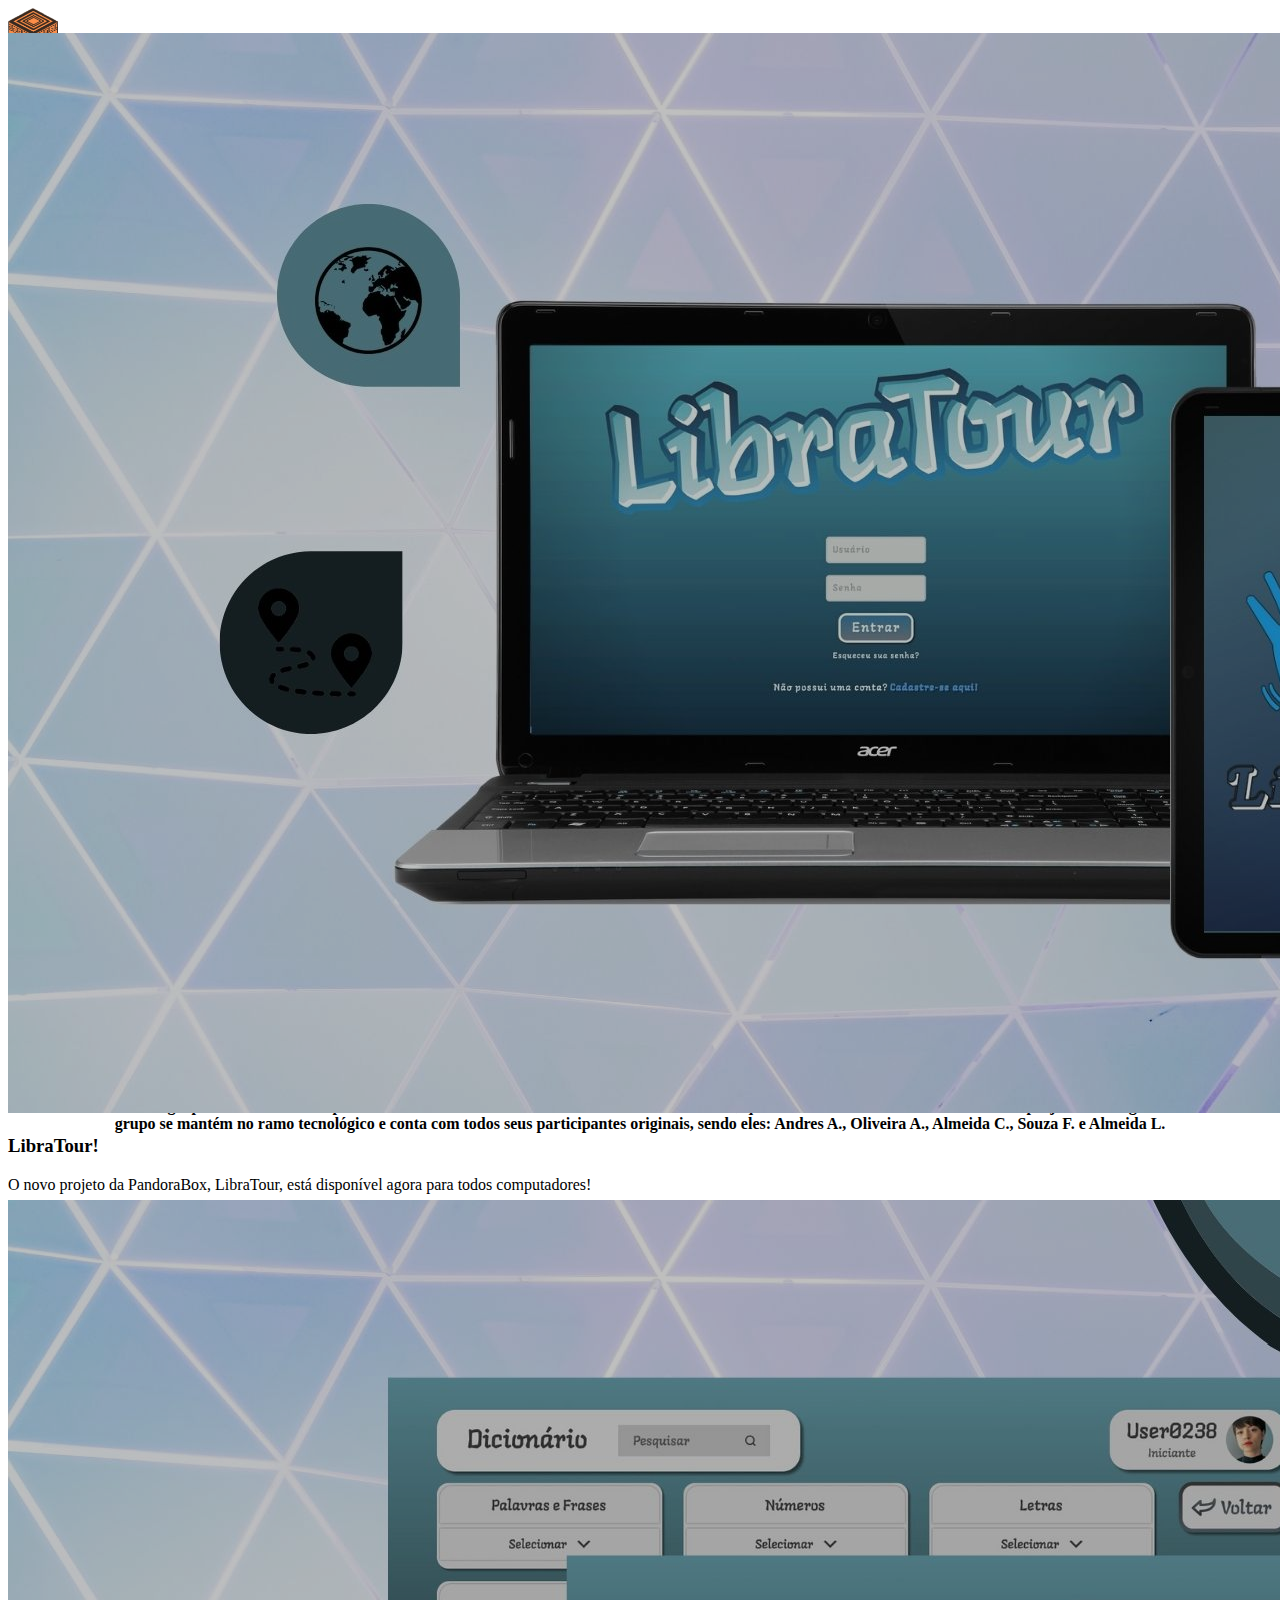
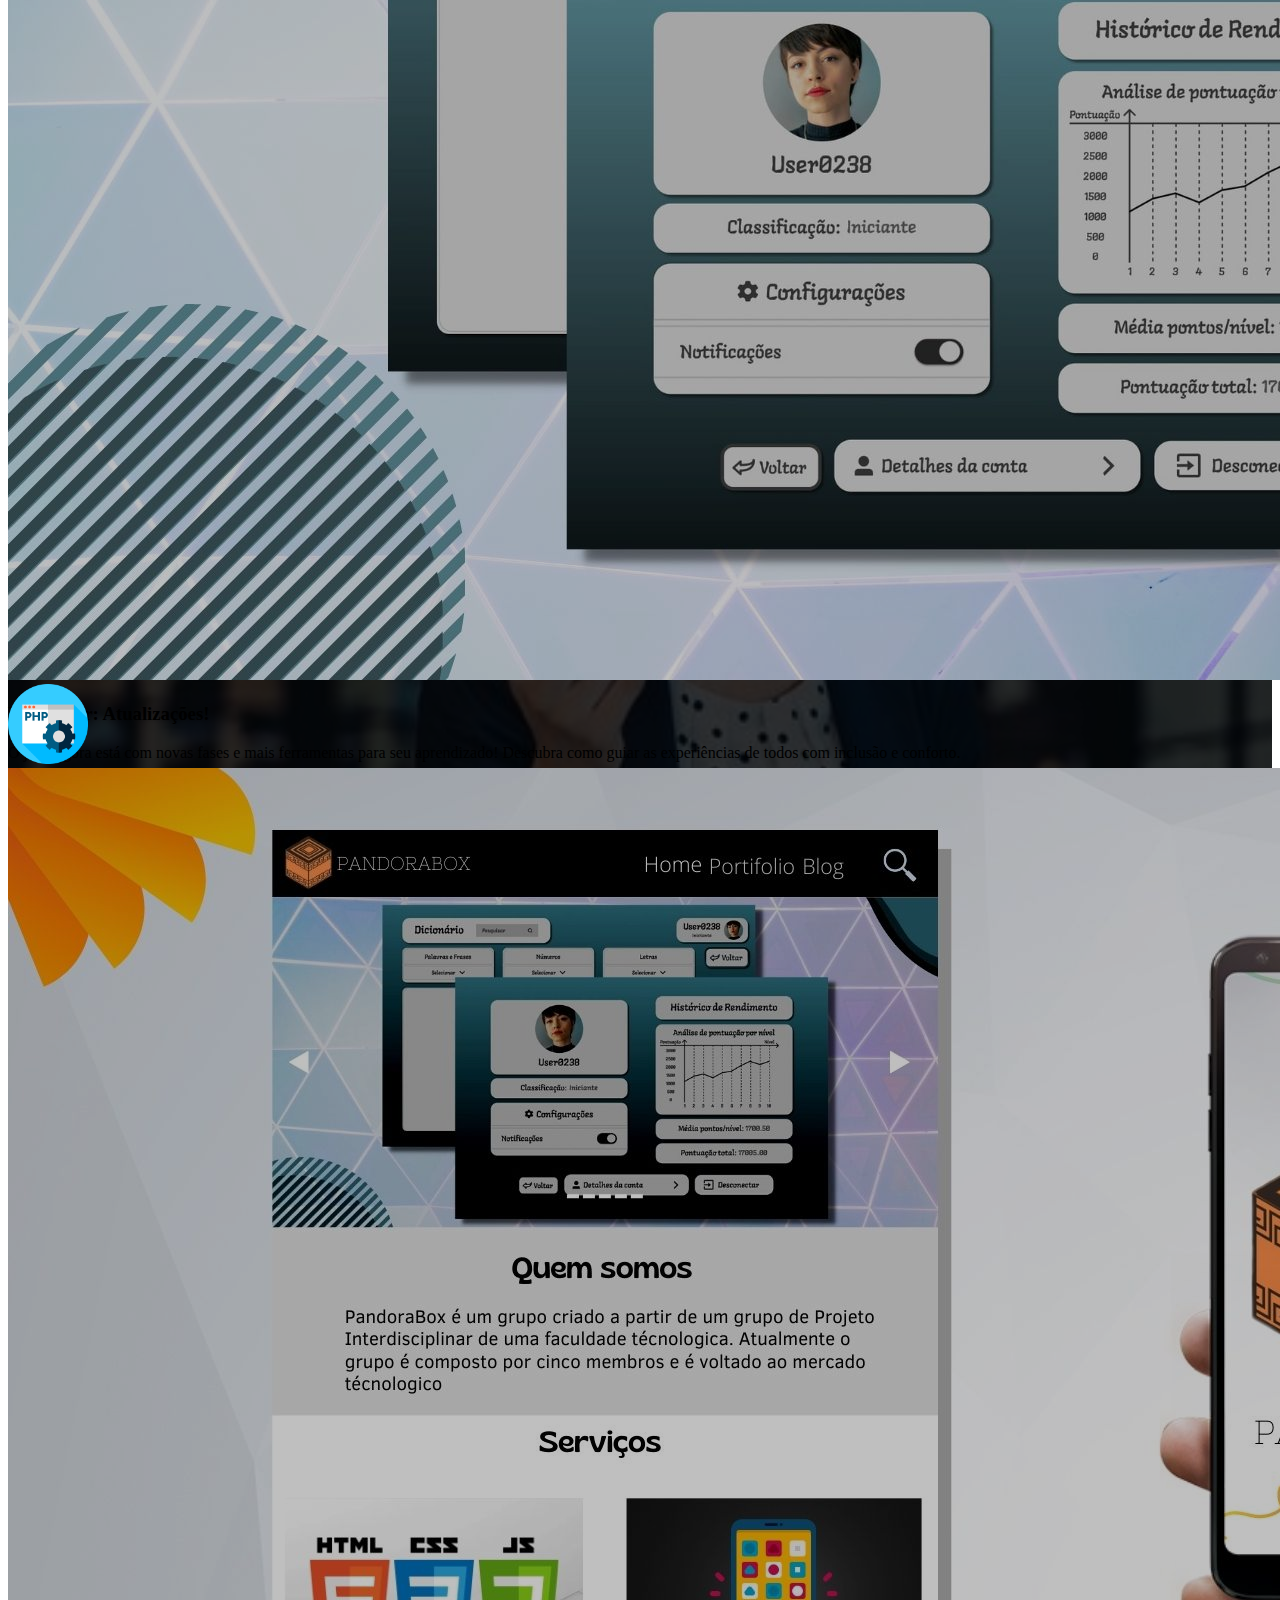
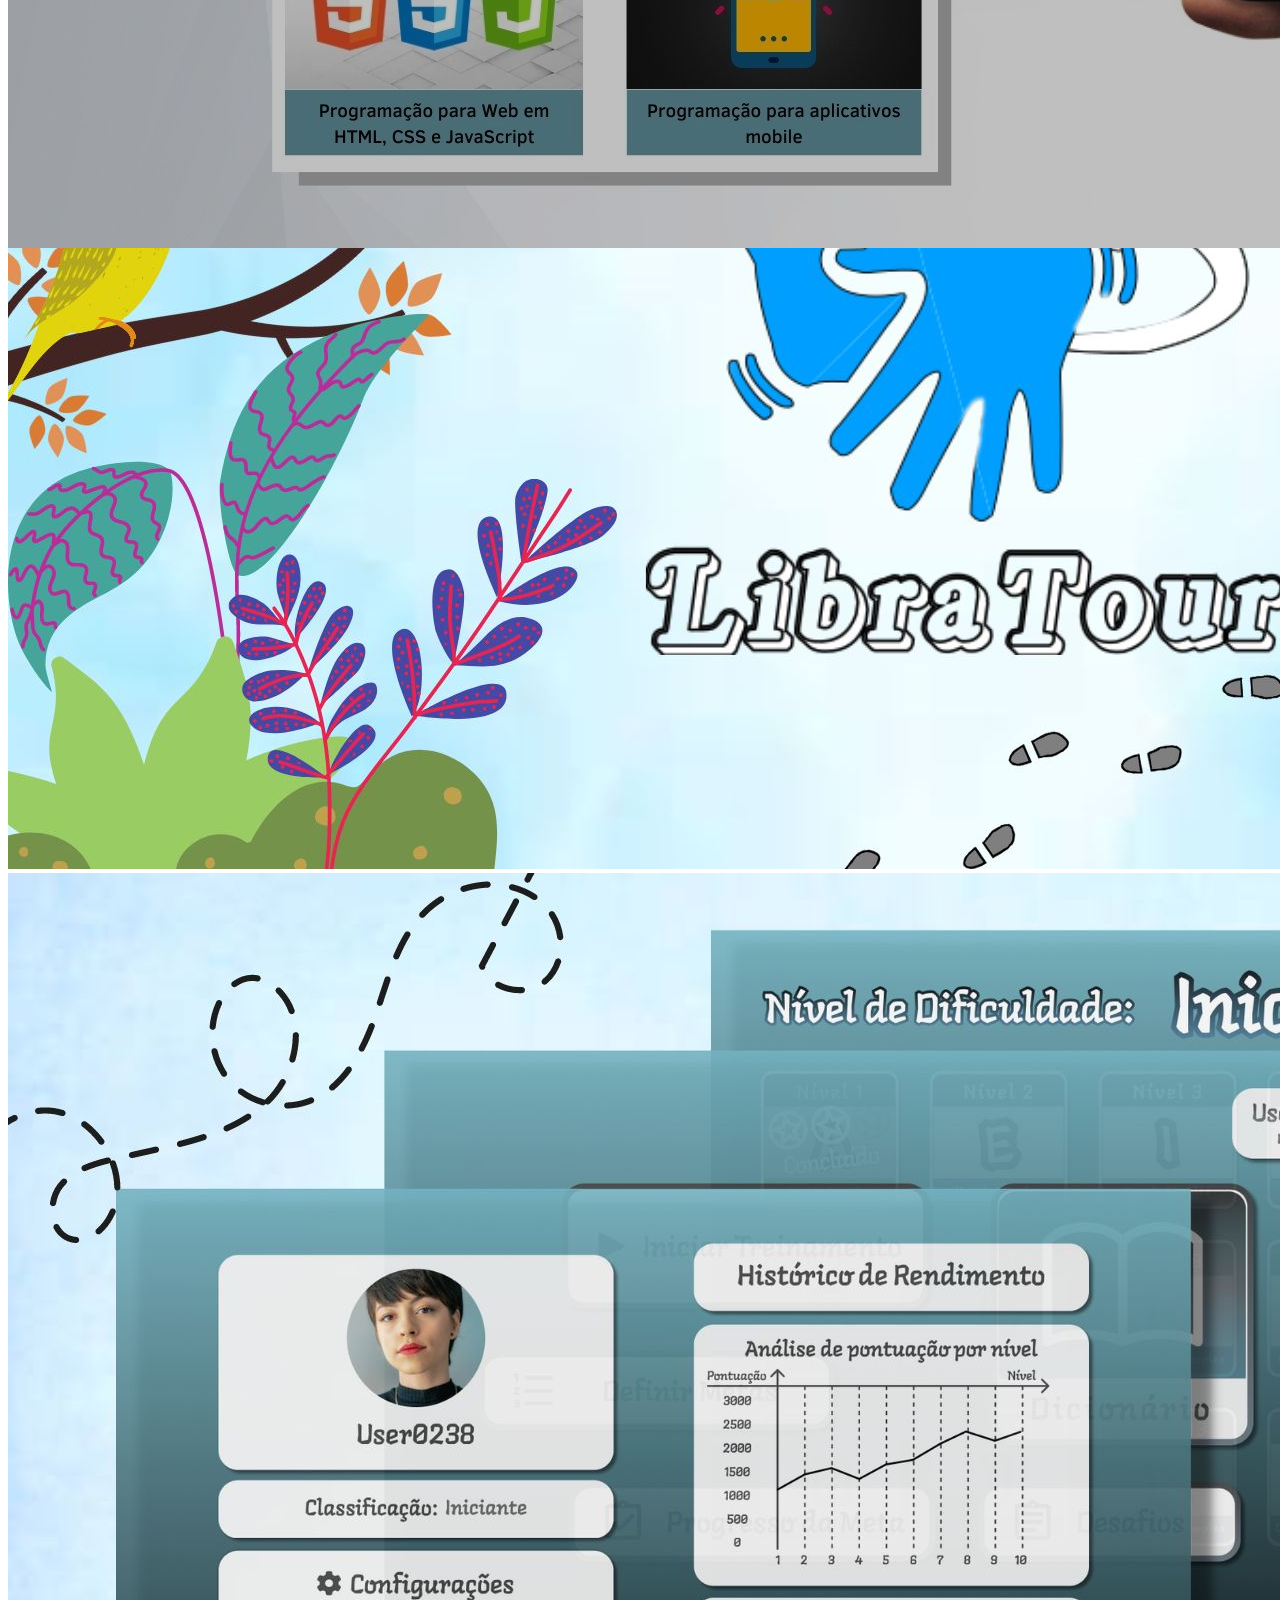
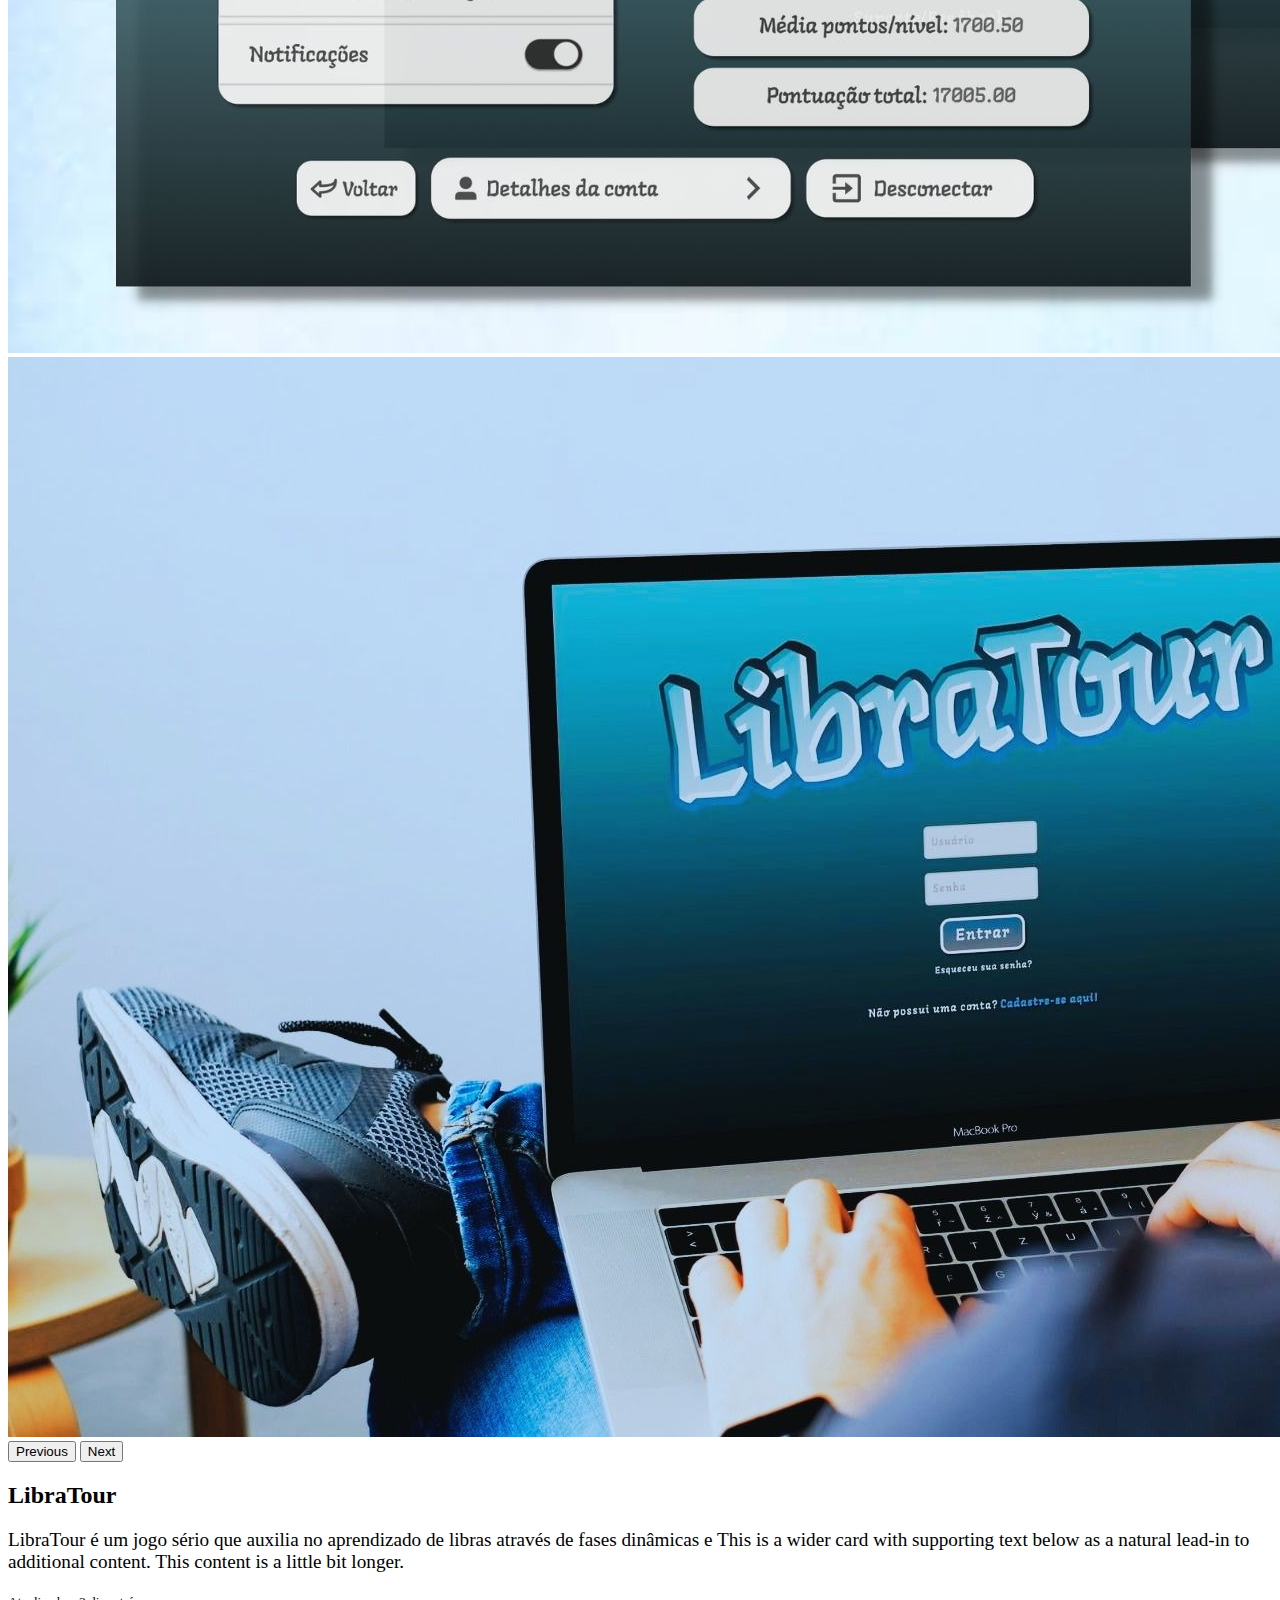
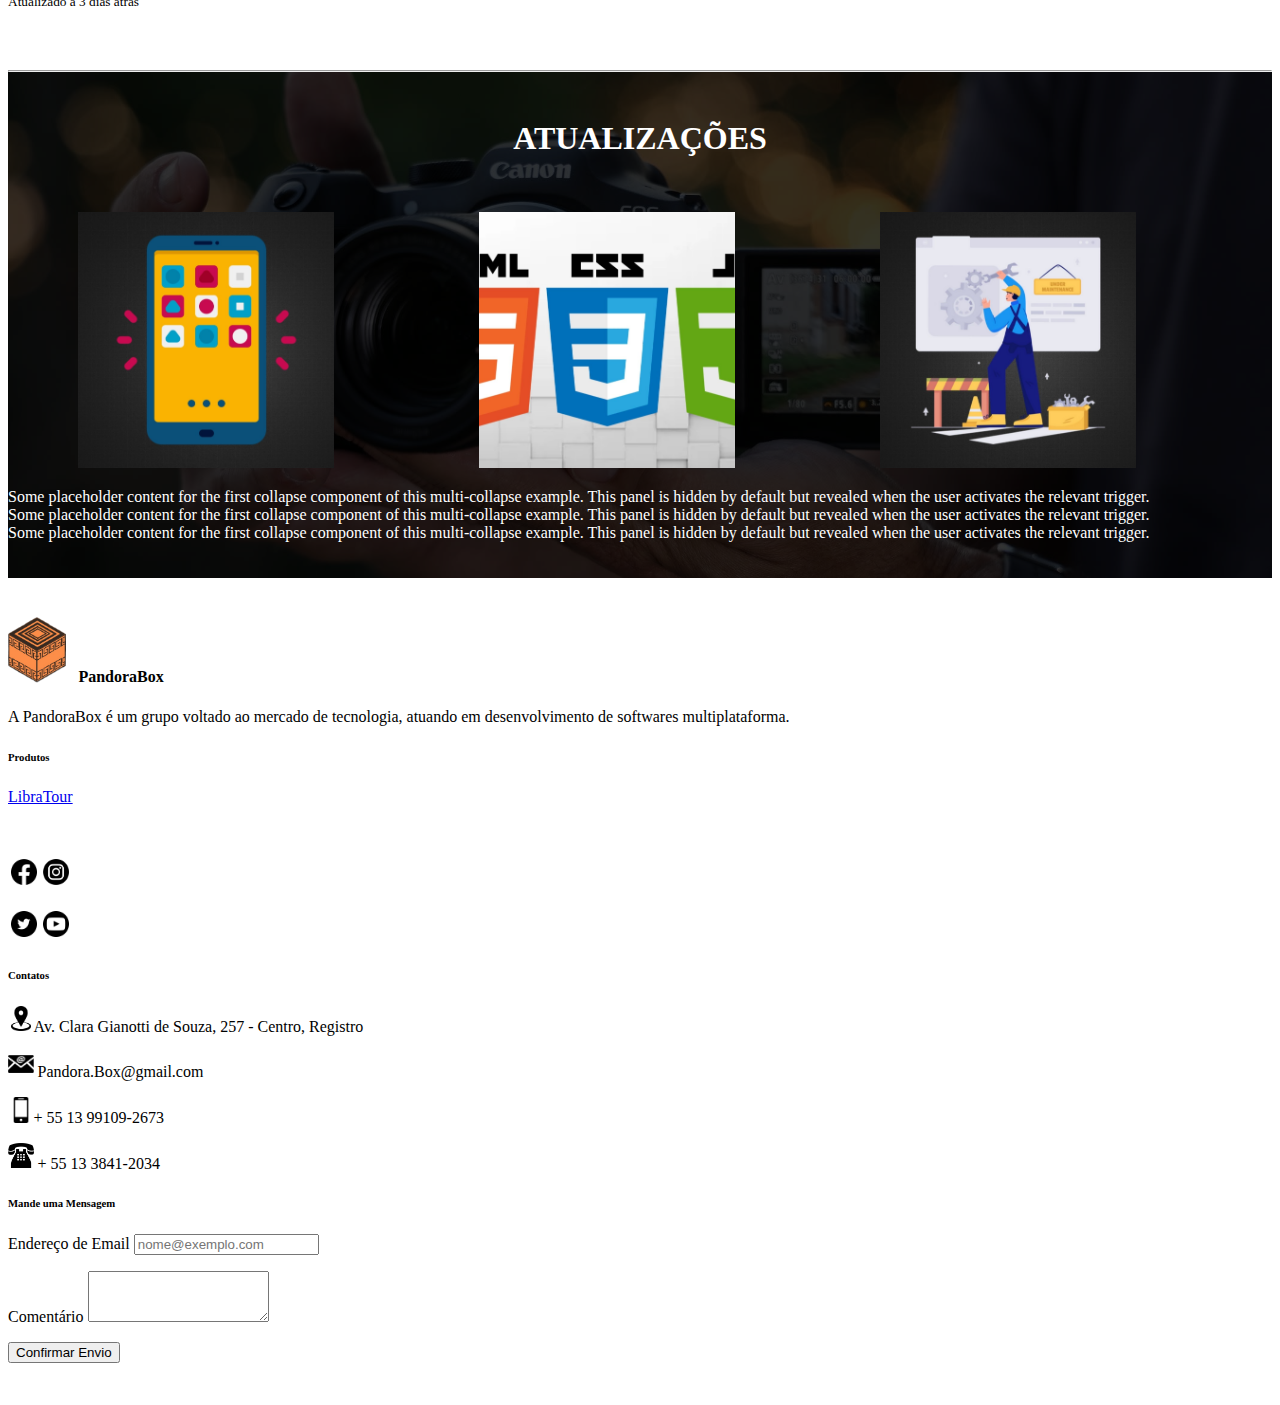
==== commit d2ff1053: "v0.9" ====
--- a/index.html
+++ b/index.html
@@ -199,10 +199,10 @@
               <img src="img/port-1.jpg" class="d-block w-100" alt="...">
             </div>
             <div class="carousel-item">
-              <img src="img/ser-02.jpg" class="d-block w-100" alt="...">
+              <img src="img/port-2.jpg" class="d-block w-100" alt="...">
             </div>
             <div class="carousel-item">
-              <img src="img/ser-03.jpg" class="d-block w-100" alt="...">
+              <img src="img/port-3.jpg" class="d-block w-100" alt="...">
             </div>
           </div>
           <button class="carousel-control-prev" type="button" data-bs-target="#carouselExampleControls"
@@ -219,8 +219,8 @@
       </div>
       <div class="col-md-8">
         <div class="card-body">
-          <h5 class="card-title">LibraTour</h5>
-          <p class="card-text">This is a wider card with supporting text below as a natural lead-in to additional
+          <h2 class="card-title">LibraTour</h2>
+          <p class="card-text" id="text-port">LibraTour é um jogo sério que auxilia no aprendizado de libras através de fases dinâmicas e  This is a wider card with supporting text below as a natural lead-in to additional
             content. This content is a little bit longer.</p>
           <p class="card-text"><small class="text-muted">Atualizado a 3 dias atrás</small></p>
         </div>
--- a/css/style.css
+++ b/css/style.css
@@ -43,7 +43,7 @@
 }
 
 #serv{
-    background-image: url('../img/bg-serv-3.jpg');
+    background-image: url('../img/bg-serv.jpg');
     background-color: #000000cb;
     background-blend-mode: darken;
     background-repeat: no-repeat;
@@ -86,4 +86,8 @@
 #foot{
     width: 4.5vw;
     padding-right: 1vw; 
+}
+
+#text-port{
+    font-size: larger;
 }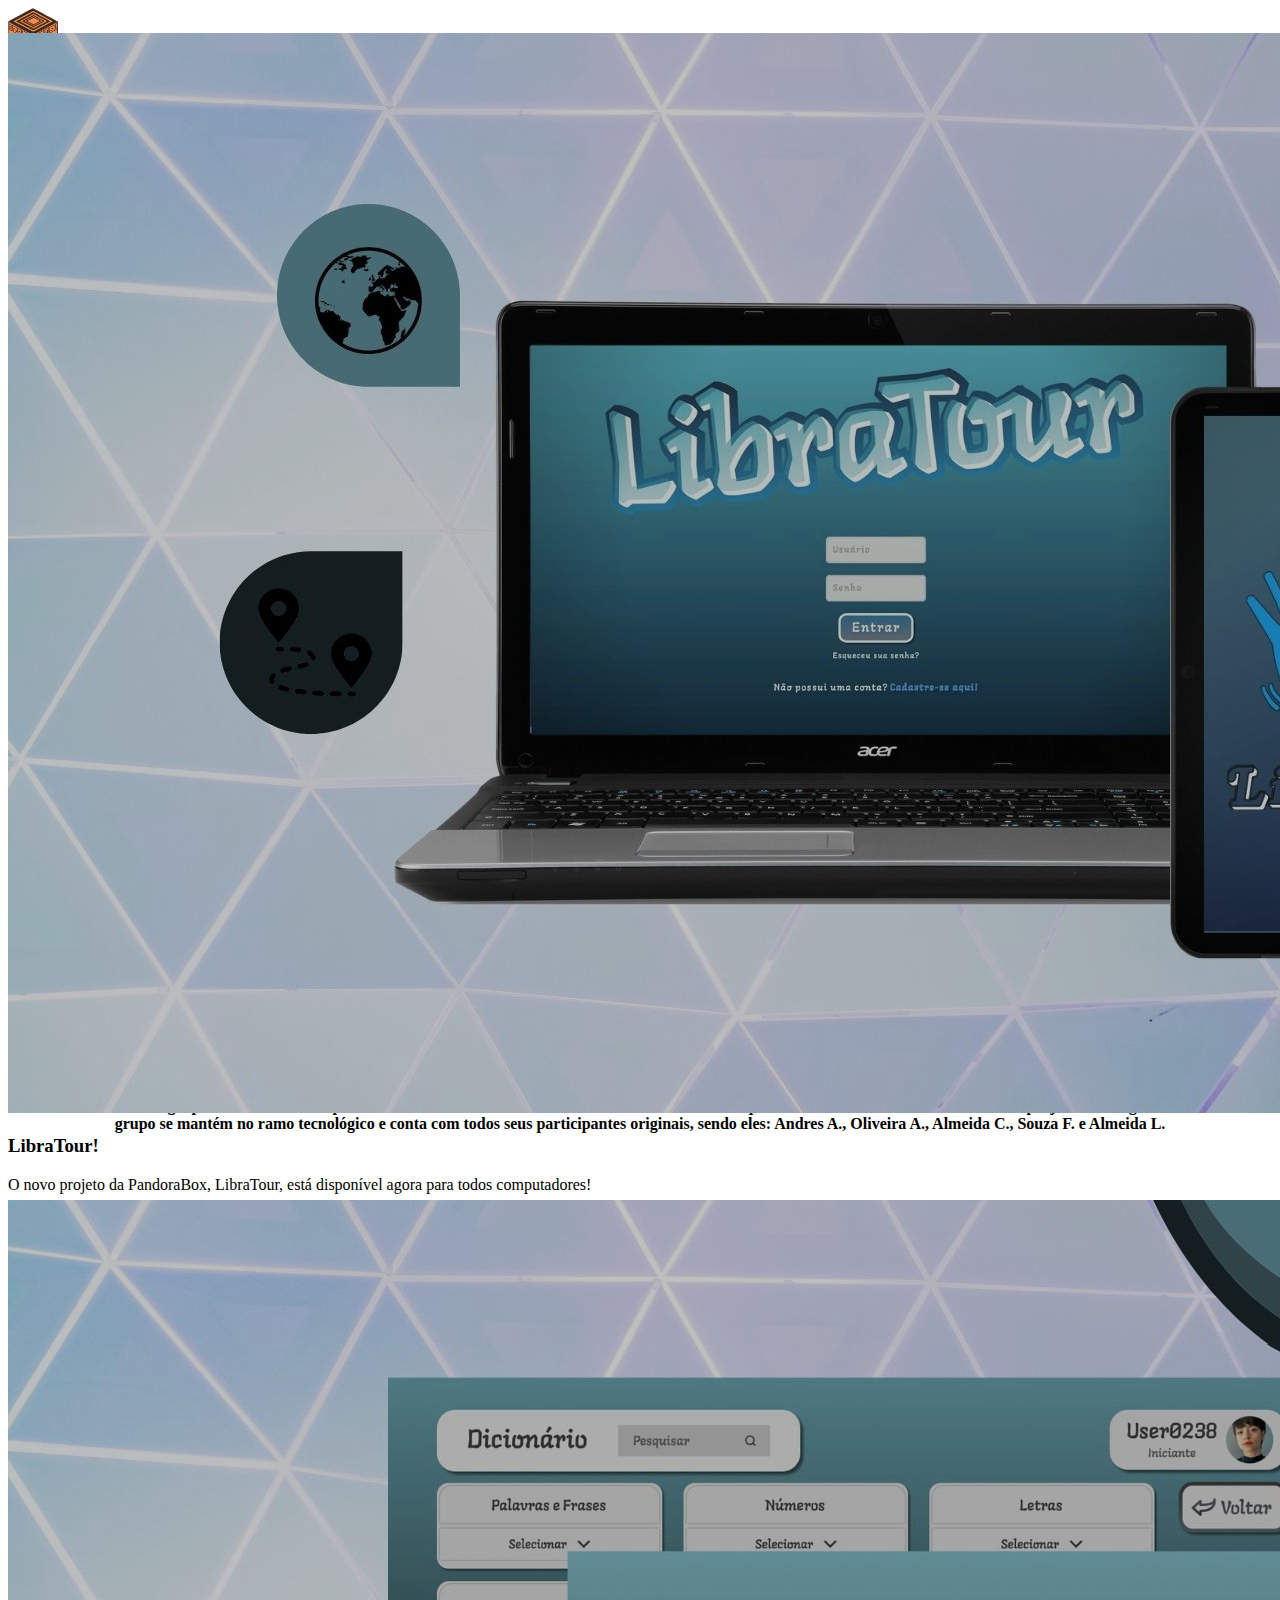
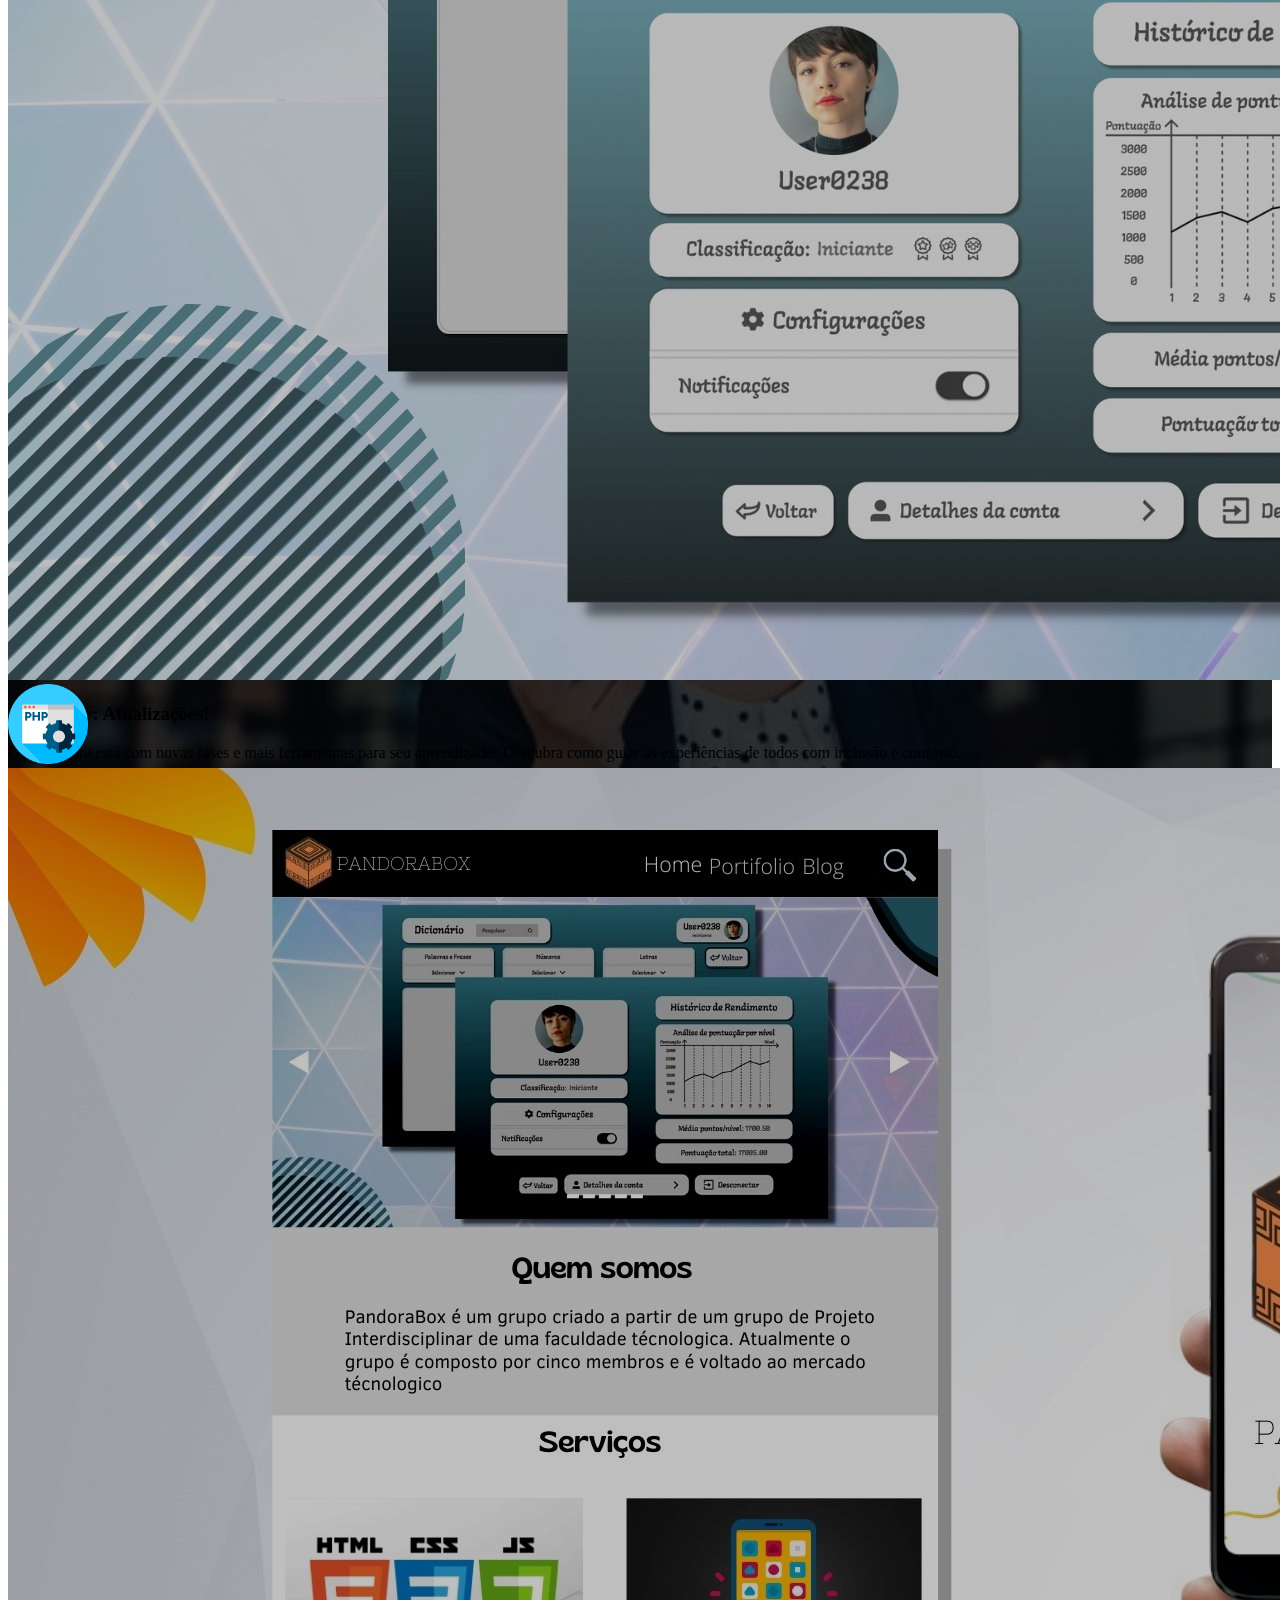
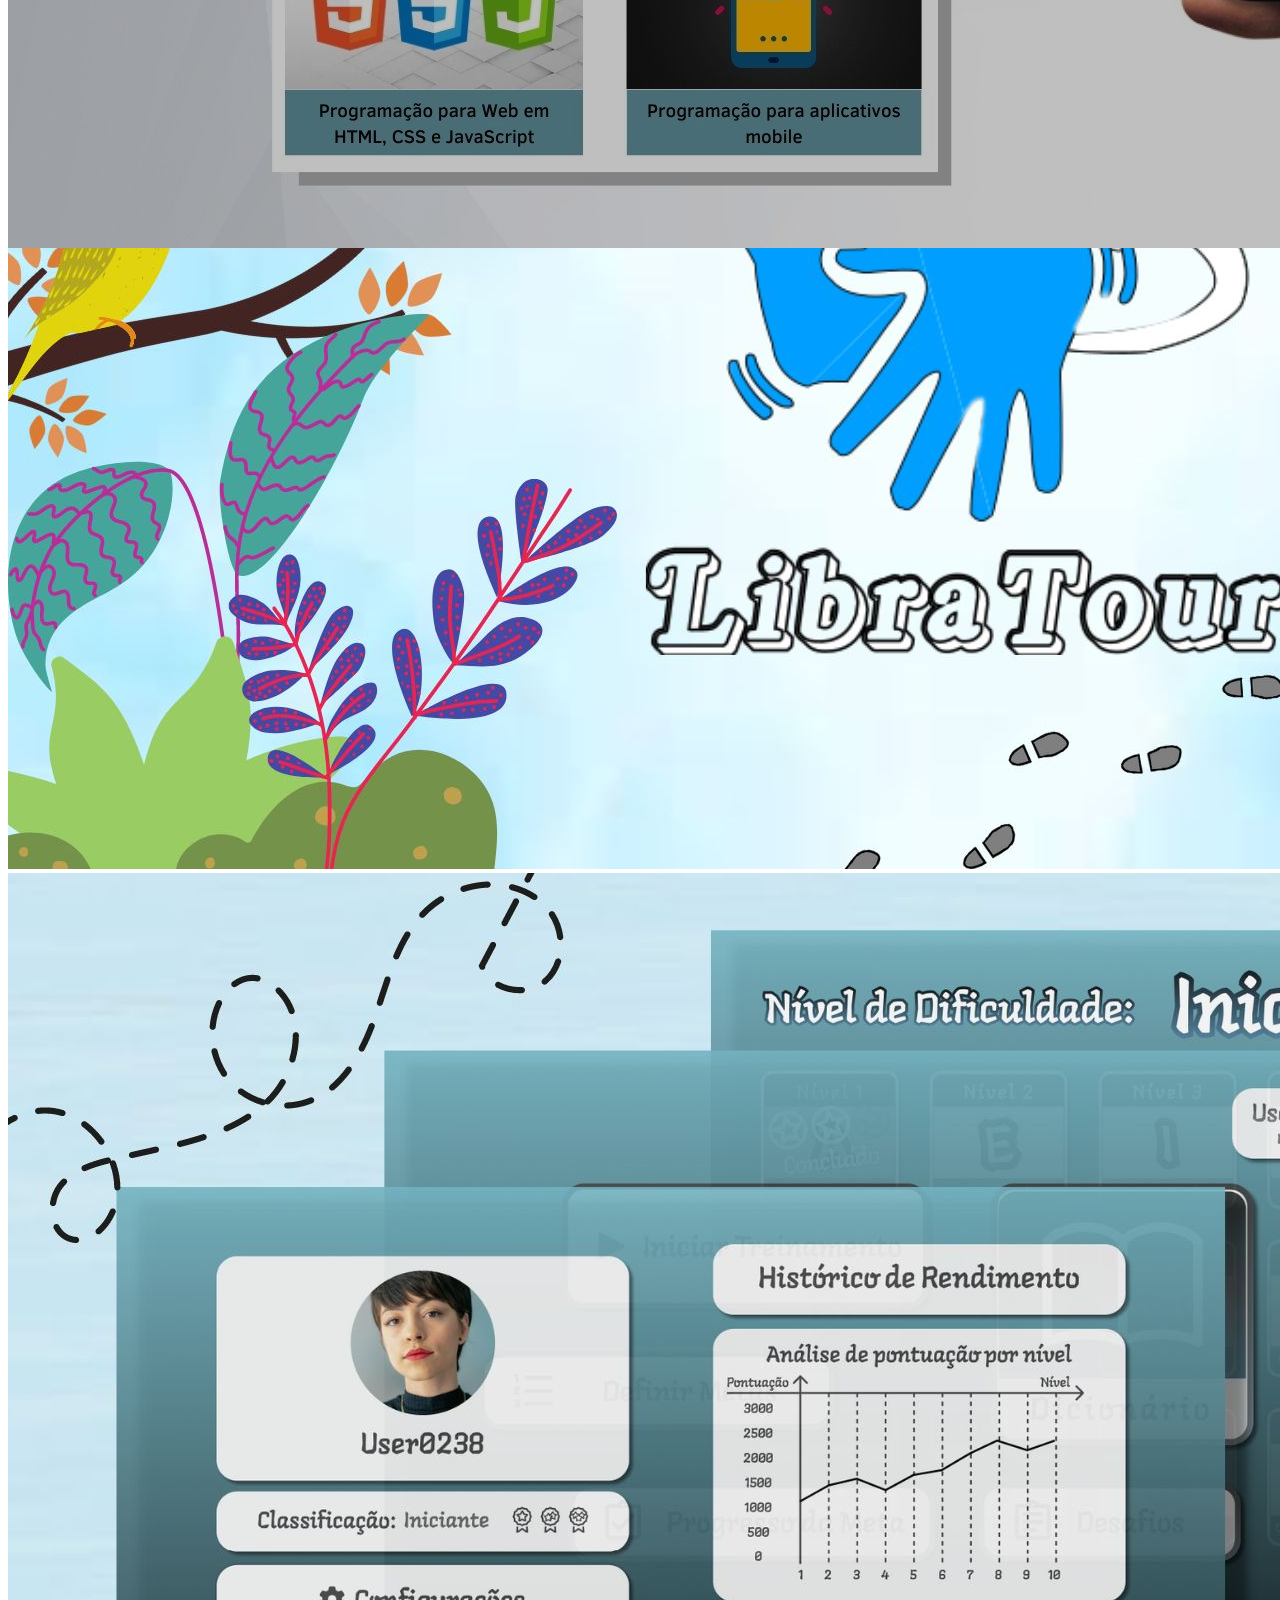
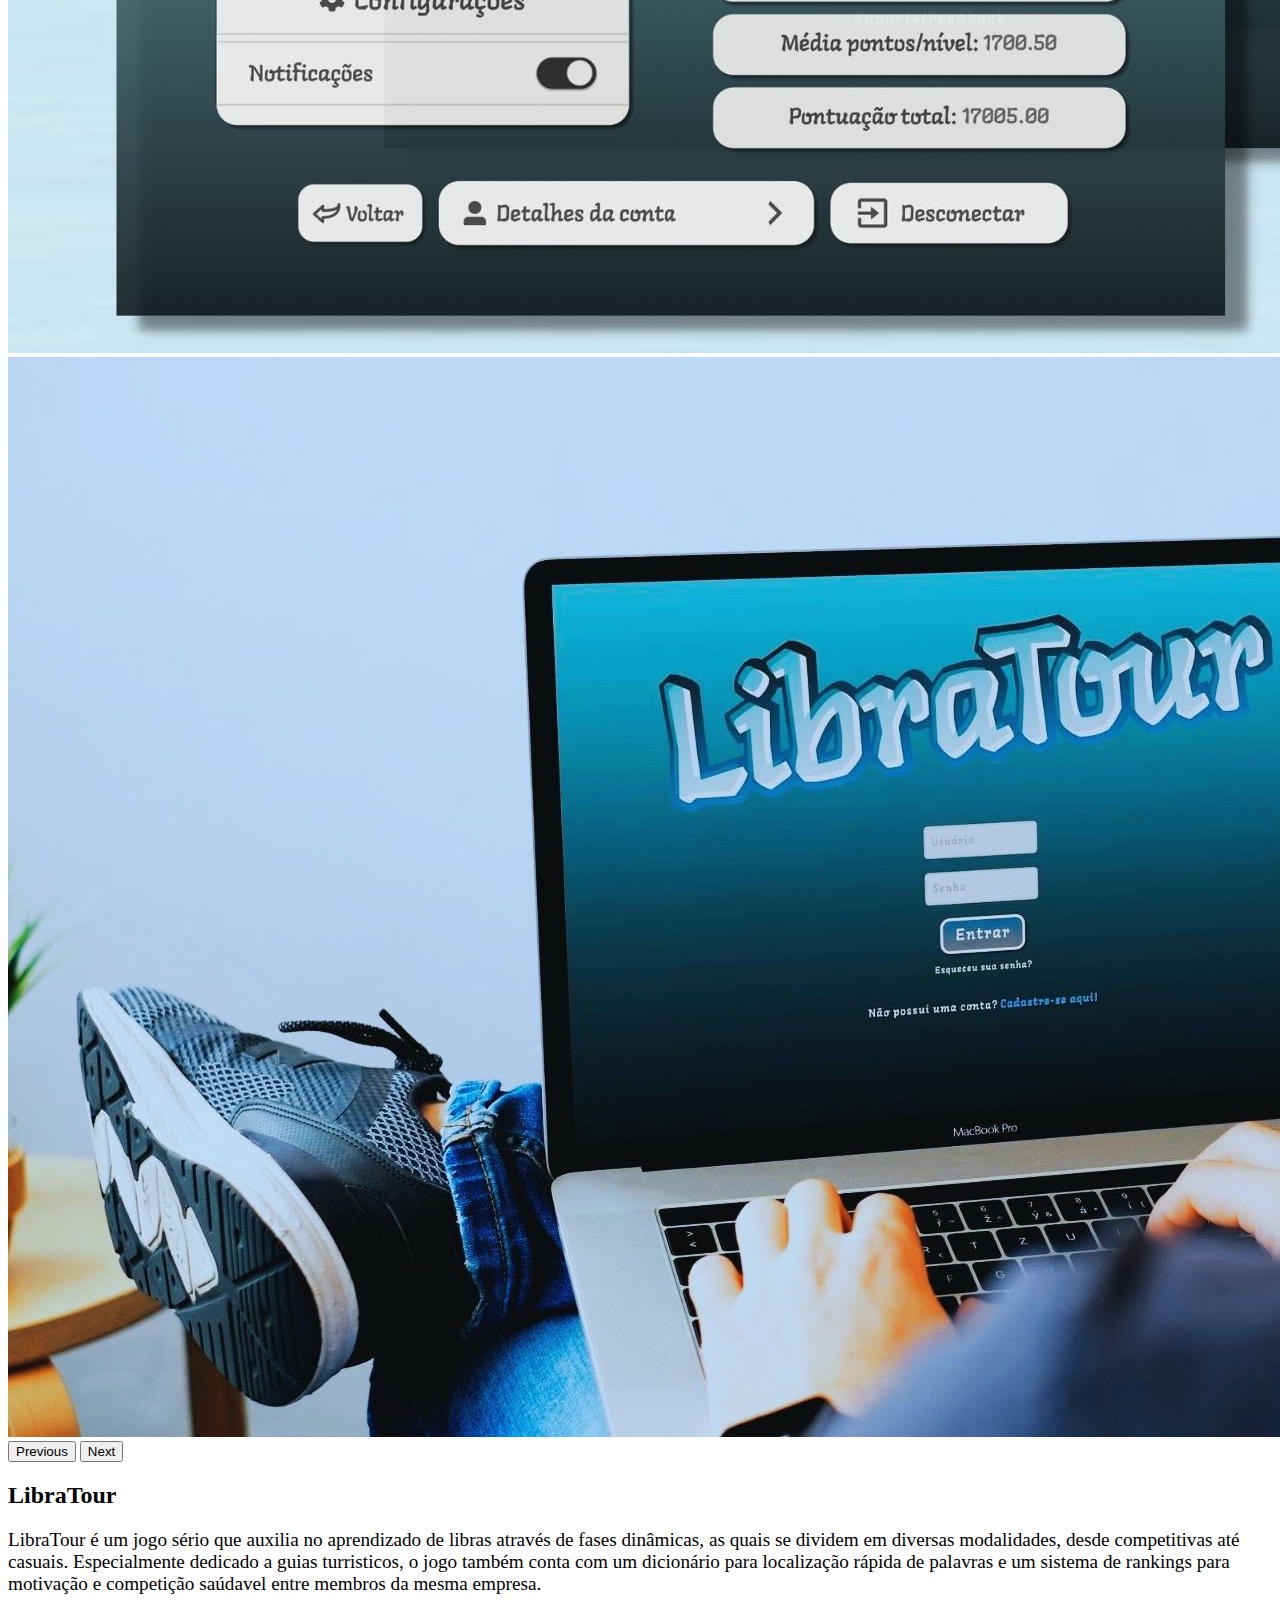
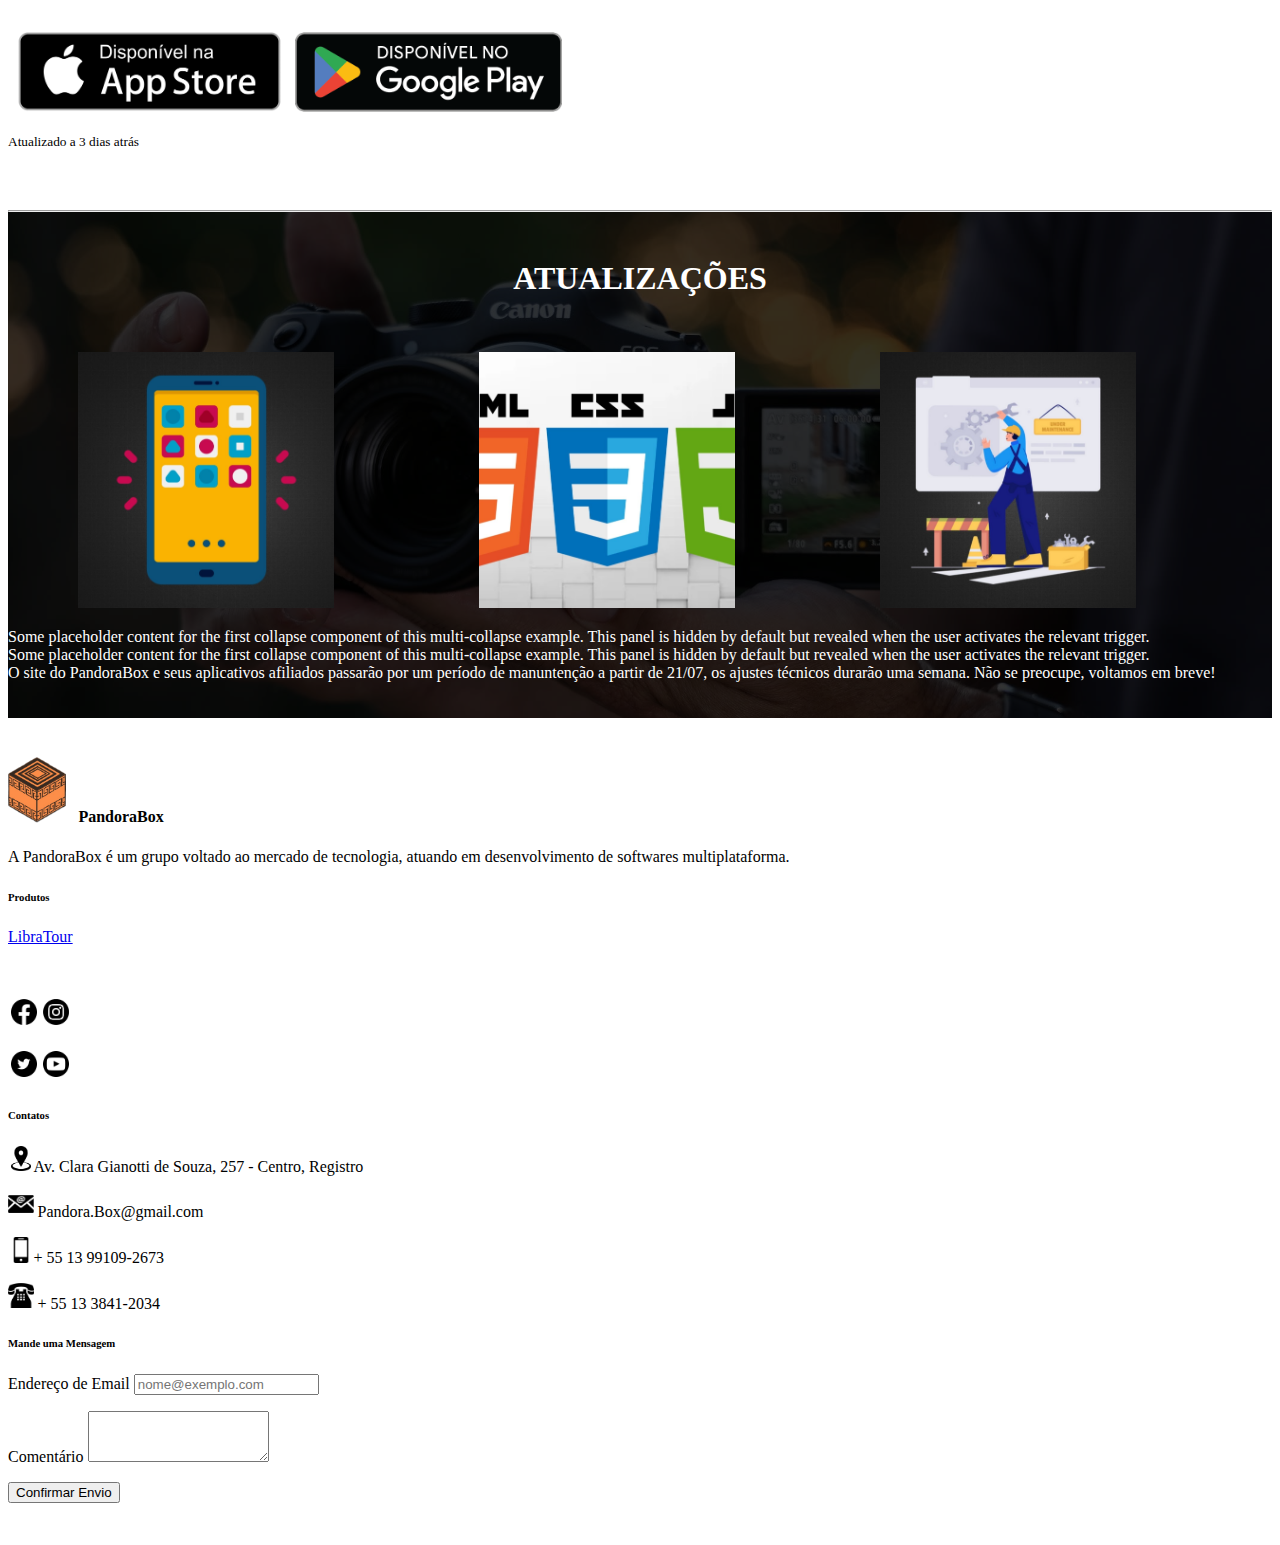
==== commit 32291ddc: "v0.9" ====
--- a/index.html
+++ b/index.html
@@ -33,8 +33,8 @@
         </div>
       </div>
       <form class="d-flex" role="search">
-        <input class="form-control me-2" type="search" placeholder="Search" aria-label="Search" id="search-b">
-        <button class="btn btn-outline-success" type="submit">Search</button>
+        <input class="form-control me-2" type="search" placeholder="Pesquisar" aria-label="Search" id="search-b">
+        <button class="btn btn-outline-success" type="submit">PESQUISAR</button>
       </form>
     </div>
   </nav>
@@ -99,14 +99,14 @@
   <br>
   <table>
     <tr>
-      <td><img src="img/grupo-allan.jpeg" class="rounded-pill border border-success p-2 mb-2 border-opacity-25" alt="..."
-          id="pessoas"></td>
-      <td><img src="img/grupo-andre.jpeg" class="rounded-pill border border-success p-2 mb-2 border-opacity-25" alt="..."
-          id="pessoas"></td>
-      <td><img src="img/grupo-carlos.jpeg" class="rounded-pill border border-success p-2 mb-2 border-opacity-25" alt="..."
-          id="pessoas"></td>
-      <td><img src="img/grupo-felipe.jpeg" class="rounded-pill border border-success p-2 mb-2 border-opacity-25" alt="..."
-          id="pessoas"></td>
+      <td><img src="img/grupo-allan.jpeg" class="rounded-pill border border-success p-2 mb-2 border-opacity-25"
+          alt="..." id="pessoas"></td>
+      <td><img src="img/grupo-andre.jpeg" class="rounded-pill border border-success p-2 mb-2 border-opacity-25"
+          alt="..." id="pessoas"></td>
+      <td><img src="img/grupo-carlos.jpeg" class="rounded-pill border border-success p-2 mb-2 border-opacity-25"
+          alt="..." id="pessoas"></td>
+      <td><img src="img/grupo-felipe.jpg" class="rounded-pill border border-success p-2 mb-2 border-opacity-25"
+          alt="..." id="pessoas"></td>
       <td><img src="img/grupo-luiz.jpeg" class="rounded-pill border border-success p-2 mb-2 border-opacity-25" alt="..."
           id="pessoas"></td>
     </tr>
@@ -220,8 +220,13 @@
       <div class="col-md-8">
         <div class="card-body">
           <h2 class="card-title">LibraTour</h2>
-          <p class="card-text" id="text-port">LibraTour é um jogo sério que auxilia no aprendizado de libras através de fases dinâmicas e  This is a wider card with supporting text below as a natural lead-in to additional
-            content. This content is a little bit longer.</p>
+          <p class="card-text" id="text-port">LibraTour é um jogo sério que auxilia no aprendizado de libras através de
+            fases dinâmicas, as quais se dividem em diversas modalidades, desde competitivas até casuais. Especialmente
+            dedicado a guias turristicos, o jogo também conta com um dicionário para localização rápida de palavras e um
+            sistema de rankings para motivação e competição saúdavel entre membros da mesma empresa.</p>
+          <br>
+          <img src="img/port-icon-1.png" class="float-right p-2 mb-2" height="80vw">
+          <img src="img/port-icon-2.png" class="float-right p-2 mb-2" height="80vw">
           <p class="card-text"><small class="text-muted">Atualizado a 3 dias atrás</small></p>
         </div>
       </div>
@@ -268,8 +273,8 @@
       <div class="col">
         <div class="collapse multi-collapse" id="multiCollapseExample3">
           <div class="card card-body text-bg-dark opacity-75">
-            Some placeholder content for the first collapse component of this multi-collapse example. This panel is
-            hidden by default but revealed when the user activates the relevant trigger.
+            O site do PandoraBox e seus aplicativos afiliados passarão por um período de manuntenção a partir de 21/07,
+            os ajustes técnicos durarão uma semana. Não se preocupe, voltamos em breve!
           </div>
         </div>
       </div>
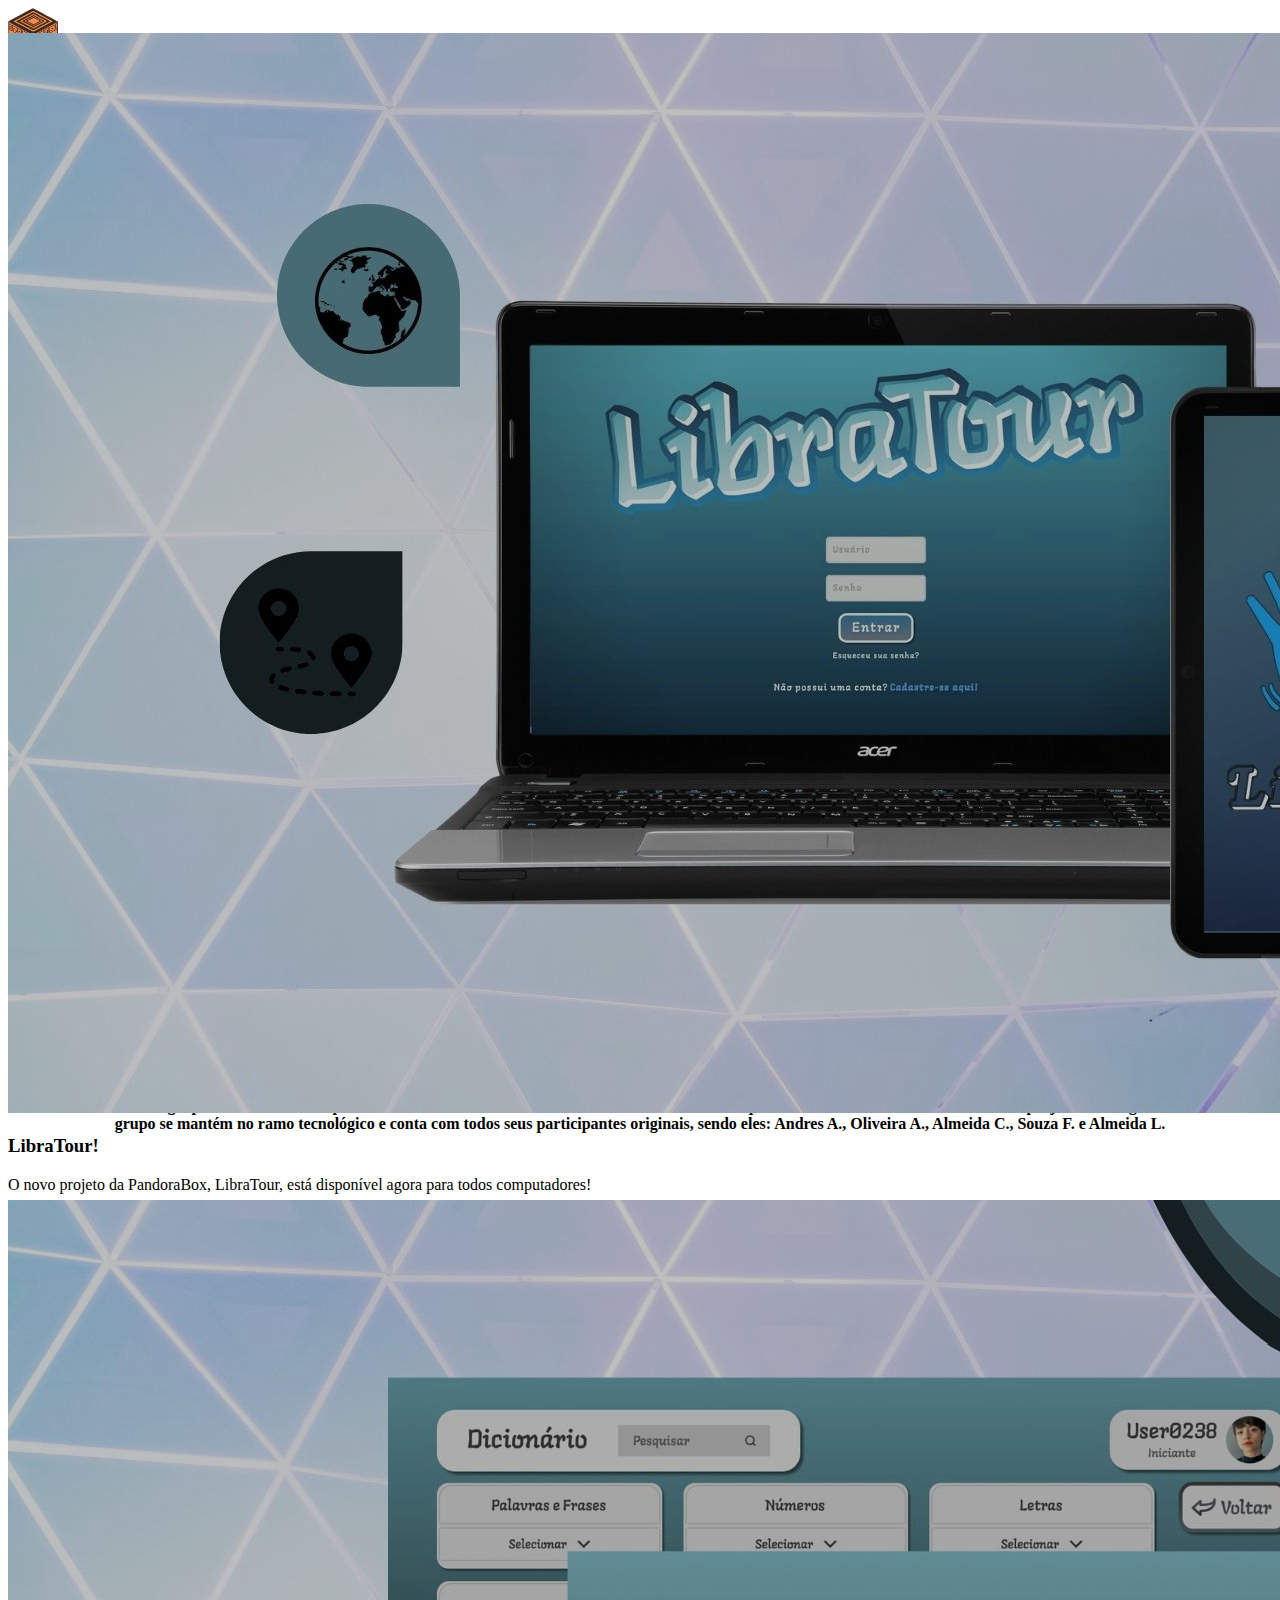
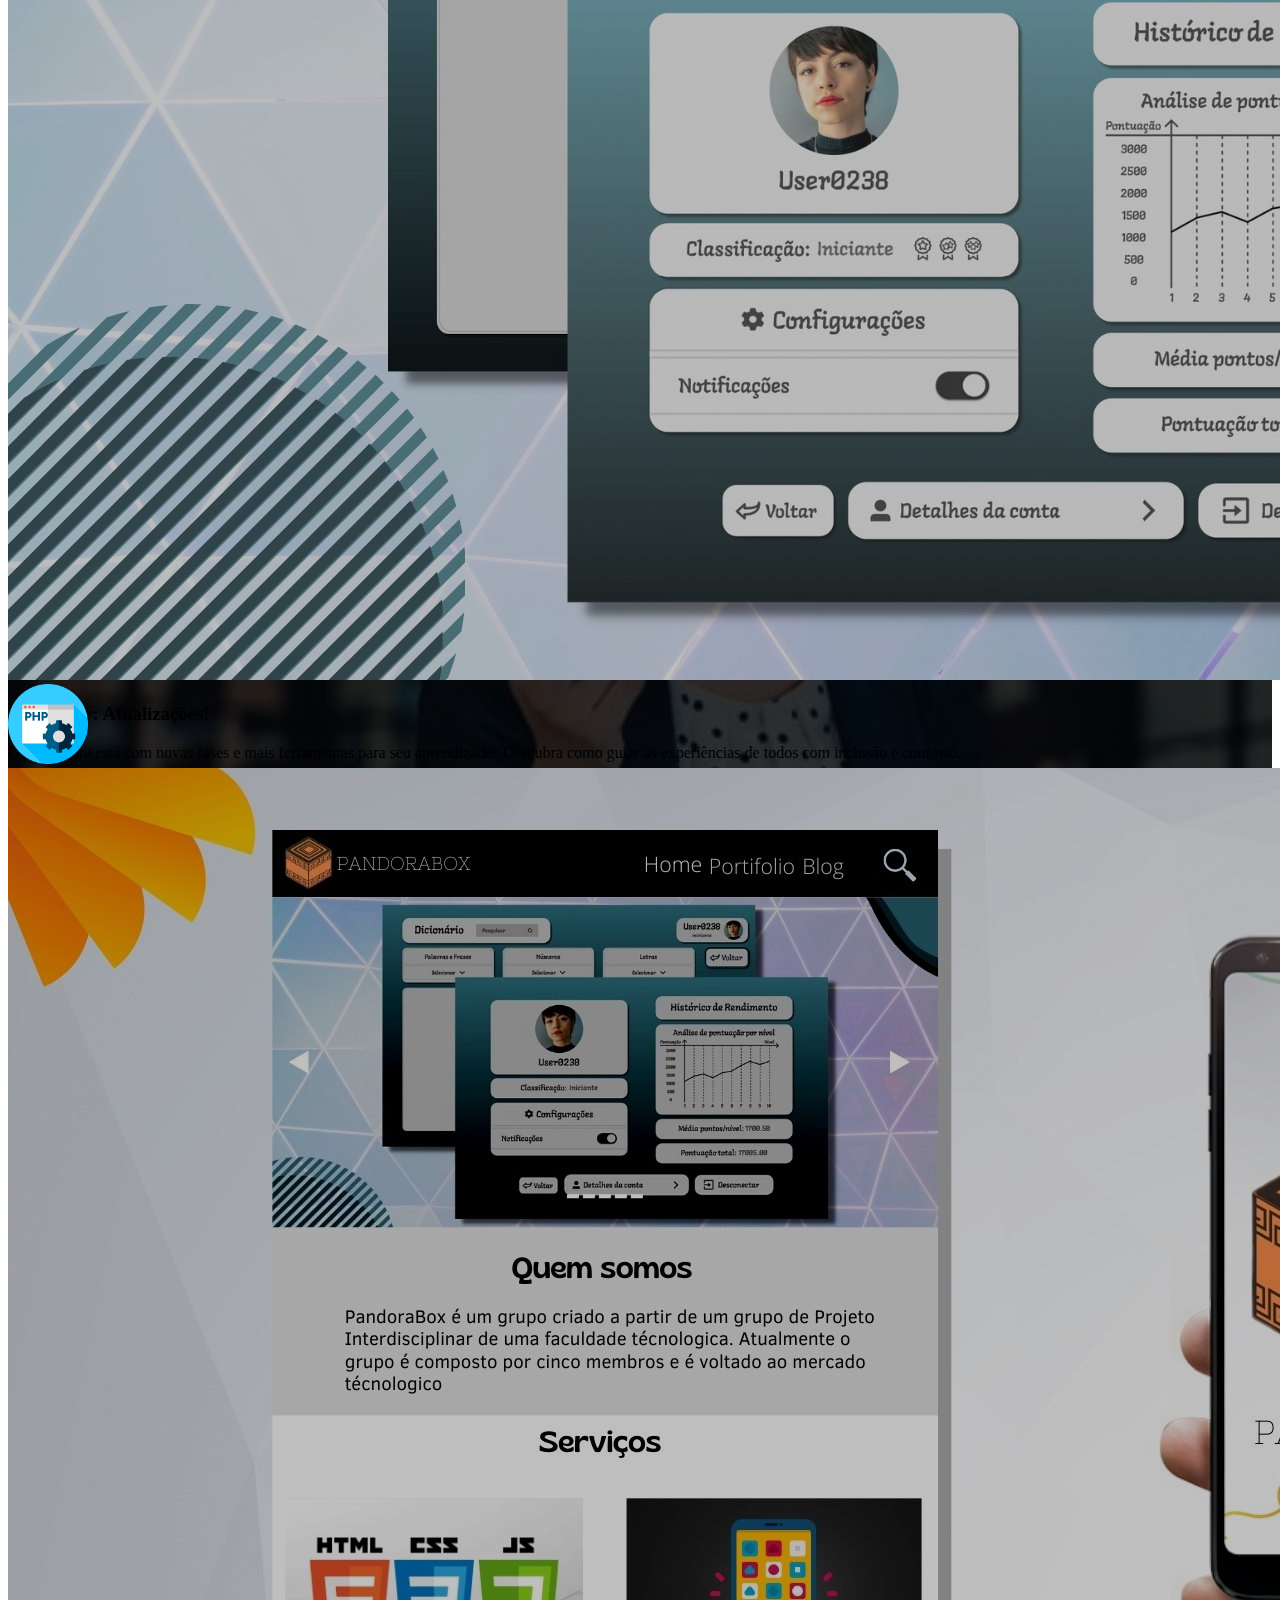
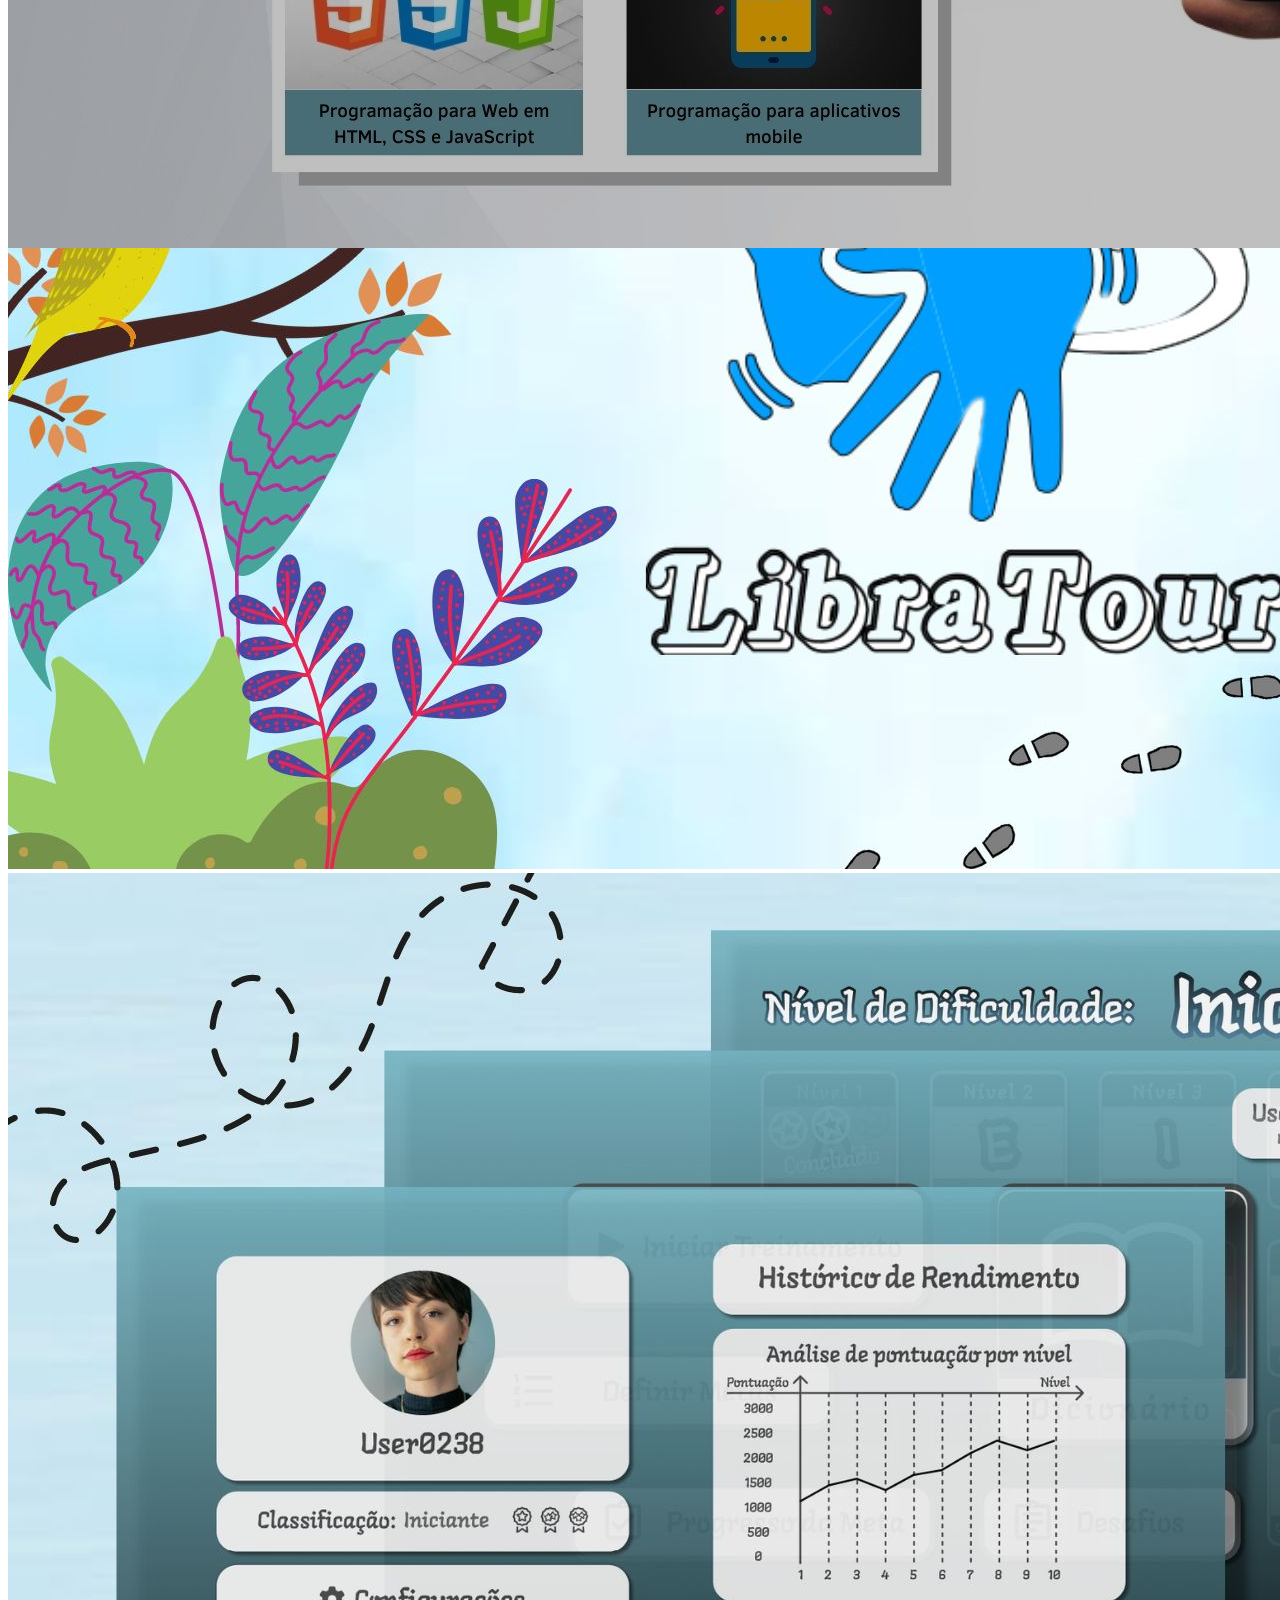
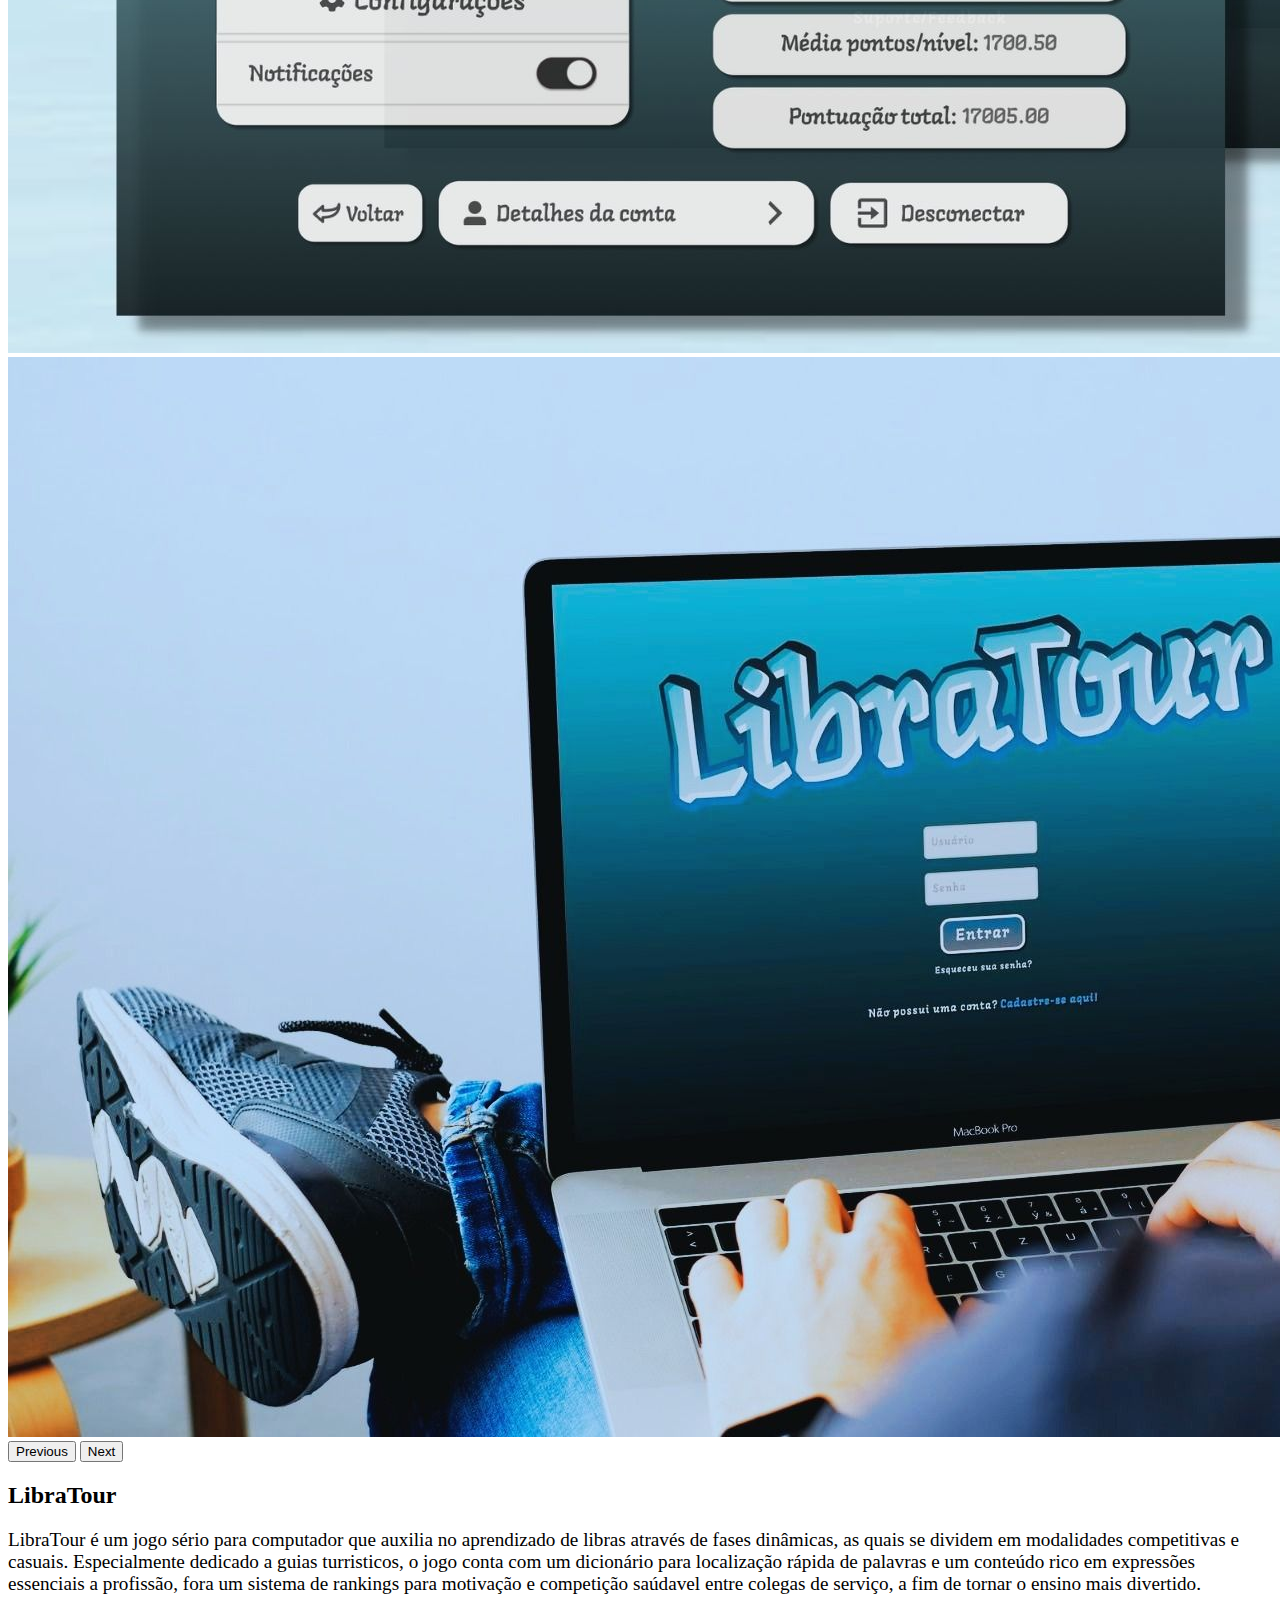
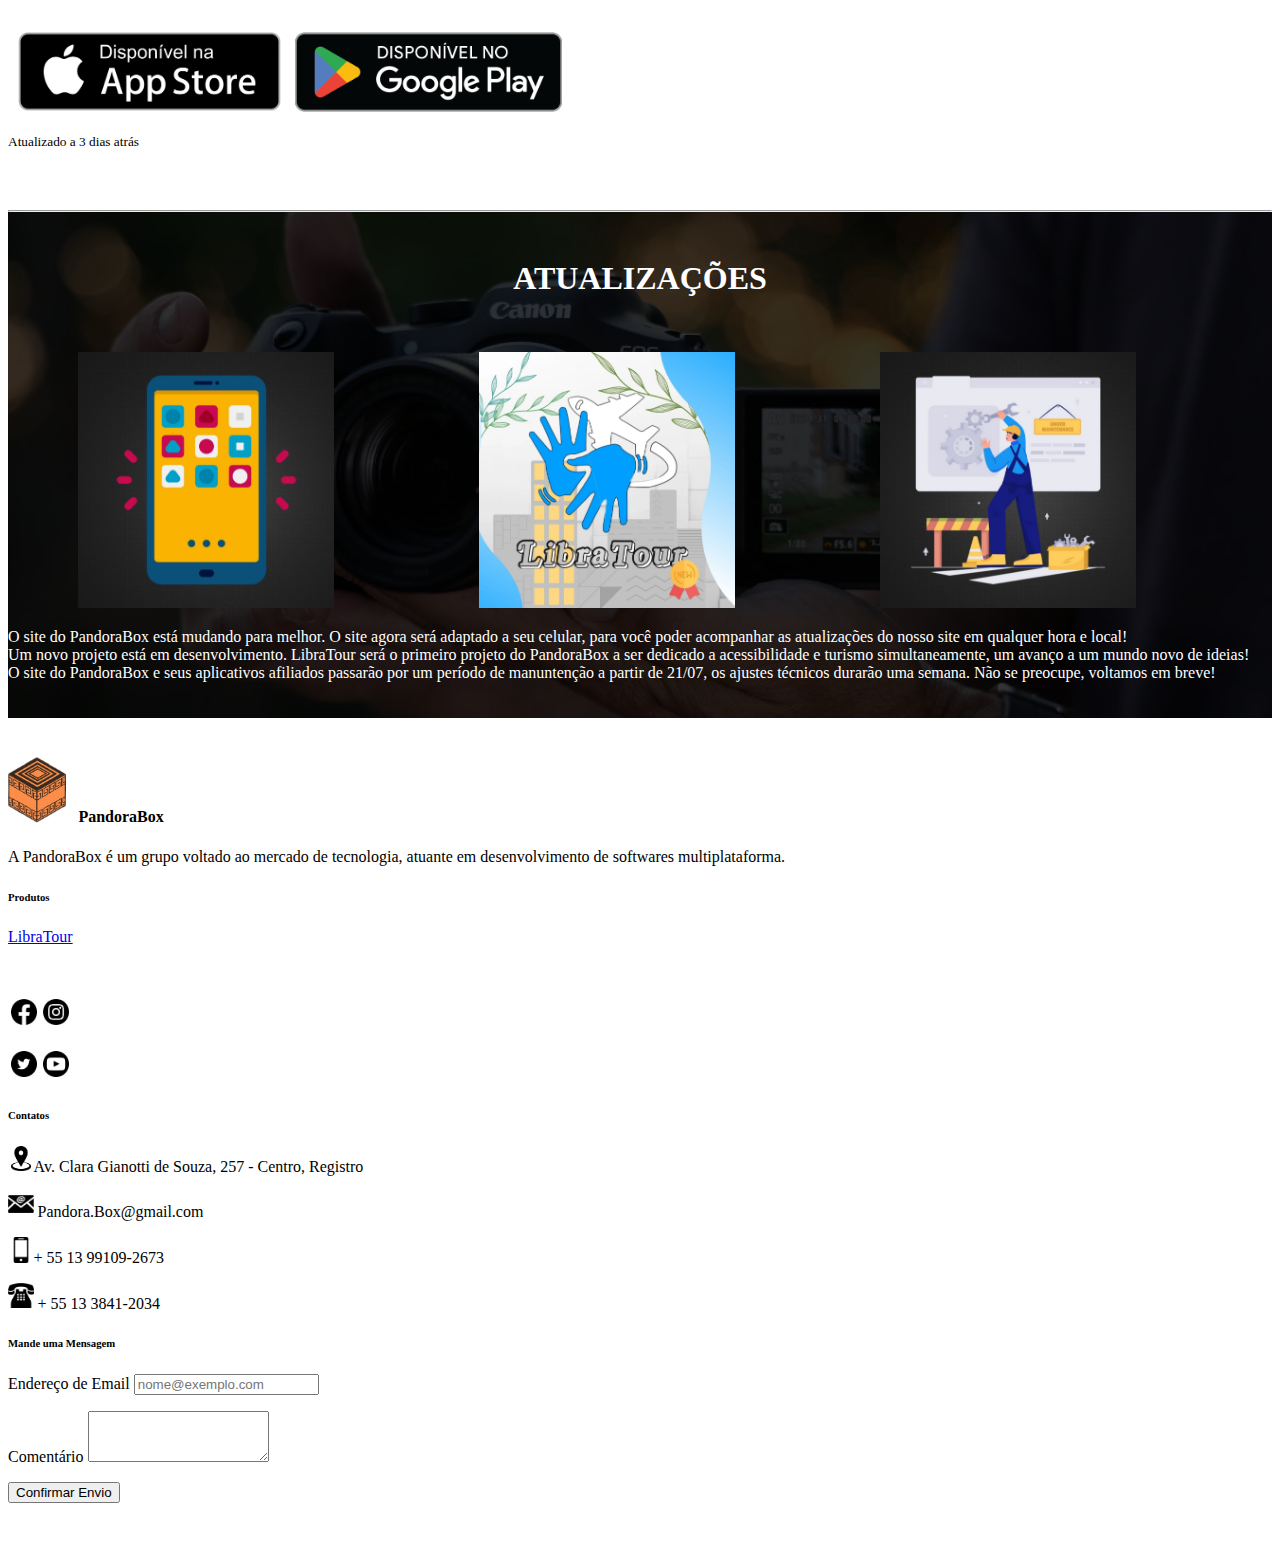
==== commit 2c68d1e5: "git add . git commit -m "v1.5"" ====
--- a/index.html
+++ b/index.html
@@ -29,7 +29,10 @@
       <div class="collapse navbar-collapse" id="navbarNavAltMarkup">
         <div class="navbar-nav">
           <a class="nav-link active me-2" aria-current="page" href="index.html">HOME</a>
-          <a class="nav-link" href="blog.html">BLOG</a>
+          <a class="nav-link" href="#sobre">SOBRE</a>
+          <a class="nav-link" href="#servicos">SERVIÇOS</a>
+          <a class="nav-link" href="#port">PORTFÓLIO</a>
+          <a class="nav-link" href="#atualizacao">BLOG</a>
         </div>
       </div>
       <form class="d-flex" role="search">
@@ -87,7 +90,7 @@
   <!-- conteudo inicio -->
   <br><br>
   <center>
-    <h1>QUEM SOMOS</h1>
+    <h1 id="sobre">QUEM SOMOS</h1>
   </center>
   <br>
   <h4 id="text-jus">O PandoraBox é um grupo criado em 2022 a partir da reunião de cinco desenvolvedores em
@@ -99,15 +102,15 @@
   <br>
   <table>
     <tr>
-      <td><img src="img/grupo-allan.jpeg" class="rounded-pill border border-success p-2 mb-2 border-opacity-25"
-          alt="..." id="pessoas"></td>
-      <td><img src="img/grupo-andre.jpeg" class="rounded-pill border border-success p-2 mb-2 border-opacity-25"
-          alt="..." id="pessoas"></td>
-      <td><img src="img/grupo-carlos.jpeg" class="rounded-pill border border-success p-2 mb-2 border-opacity-25"
-          alt="..." id="pessoas"></td>
-      <td><img src="img/grupo-felipe.jpg" class="rounded-pill border border-success p-2 mb-2 border-opacity-25"
-          alt="..." id="pessoas"></td>
-      <td><img src="img/grupo-luiz.jpeg" class="rounded-pill border border-success p-2 mb-2 border-opacity-25" alt="..."
+      <td><img src="img/grupo-allan.jpeg" class="rounded-pill border border-dark p-2 mb-2 border-opacity-25" alt="..."
+          id="pessoas"></td>
+      <td><img src="img/grupo-andre.jpeg" class="rounded-pill border border-dark p-2 mb-2 border-opacity-25" alt="..."
+          id="pessoas"></td>
+      <td><img src="img/grupo-carlos.jpeg" class="rounded-pill border border-dark p-2 mb-2 border-opacity-25" alt="..."
+          id="pessoas"></td>
+      <td><img src="img/grupo-felipe.jpg" class="rounded-pill border border-dark p-2 mb-2 border-opacity-25" alt="..."
+          id="pessoas"></td>
+      <td><img src="img/grupo-luiz.jpeg" class="rounded-pill border border-dark p-2 mb-2 border-opacity-25" alt="..."
           id="pessoas"></td>
     </tr>
     <tr>
@@ -133,7 +136,7 @@
   <div id="serv">
     <hr><br>
     <center>
-      <h1>SERVIÇOS</h1>
+      <h1 id="servicos">SERVIÇOS</h1>
     </center>
     <br><br>
 
@@ -220,10 +223,13 @@
       <div class="col-md-8">
         <div class="card-body">
           <h2 class="card-title">LibraTour</h2>
-          <p class="card-text" id="text-port">LibraTour é um jogo sério que auxilia no aprendizado de libras através de
-            fases dinâmicas, as quais se dividem em diversas modalidades, desde competitivas até casuais. Especialmente
-            dedicado a guias turristicos, o jogo também conta com um dicionário para localização rápida de palavras e um
-            sistema de rankings para motivação e competição saúdavel entre membros da mesma empresa.</p>
+          <p class="card-text" id="text-port">LibraTour é um jogo sério para computador que auxilia no aprendizado de
+            libras através de
+            fases dinâmicas, as quais se dividem em modalidades competitivas e casuais. Especialmente
+            dedicado a guias turristicos, o jogo conta com um dicionário para localização rápida de palavras e um
+            conteúdo rico em expressões essenciais a profissão, fora um
+            sistema de rankings para motivação e competição saúdavel entre colegas de serviço, a fim de tornar o ensino
+            mais divertido.</p>
           <br>
           <img src="img/port-icon-1.png" class="float-right p-2 mb-2" height="80vw">
           <img src="img/port-icon-2.png" class="float-right p-2 mb-2" height="80vw">
@@ -239,34 +245,33 @@
     <hr>
     <br>
     <center>
-      <h1>ATUALIZAÇÕES</h1>
+      <h1 id="atualizacao">ATUALIZAÇÕES</h1>
     </center>
     <br>
     <p>
       <a class="btn" data-bs-toggle="collapse" href="#multiCollapseExample1" role="button" aria-expanded="false"
-        aria-controls="multiCollapseExample1" id="btn-atu"><img src="img/ser-01.jpg" class="rounded float-start"
+        aria-controls="multiCollapseExample1" id="btn-atu"><img src="img/blog-01.jpg" class="rounded float-start"
           alt="..." id="atu-img"></a>
       <a class="btn" data-bs-toggle="collapse" href="#multiCollapseExample2" role="button" aria-expanded="false"
-        aria-controls="multiCollapseExample1" id="btn-atu"><img src="img/ser-02.jpg" class="rounded float-end" alt="..."
-          id="atu-img"></a>
+        aria-controls="multiCollapseExample1" id="btn-atu"><img src="img/blog-02.jpg" class="rounded float-end"
+          alt="..." id="atu-img"></a>
       <a class="btn" data-bs-toggle="collapse" href="#multiCollapseExample3" role="button" aria-expanded="false"
-        aria-controls="multiCollapseExample1" id="btn-atu"><img src="img/ser-03.jpg" class="rounded float-end" alt="..."
+        aria-controls="multiCollapseExample1" id="btn-atu"><img src="img/blog-03.jpg" class="rounded float-end" alt="..."
           id="atu-img"></a>
     </p>
     <div class="row">
       <div class="col">
         <div class="collapse multi-collapse" id="multiCollapseExample1">
           <div class="card card-body text-bg-dark opacity-75">
-            Some placeholder content for the first collapse component of this multi-collapse example. This panel is
-            hidden by default but revealed when the user activates the relevant trigger.
+            O site do PandoraBox está mudando para melhor. O site agora será adaptado a seu celular, para você poder acompanhar as atualizações do nosso site em qualquer hora e local!
           </div>
         </div>
       </div>
       <div class="col">
         <div class="collapse multi-collapse" id="multiCollapseExample2">
           <div class="card card-body text-bg-dark opacity-75">
-            Some placeholder content for the first collapse component of this multi-collapse example. This panel is
-            hidden by default but revealed when the user activates the relevant trigger.
+            Um novo projeto está em desenvolvimento. LibraTour será o primeiro projeto do PandoraBox a ser dedicado a
+            acessibilidade e turismo simultaneamente, um avanço a um mundo novo de ideias!
           </div>
         </div>
       </div>
@@ -291,7 +296,7 @@
           <div class="col-md-3 col-lg-4 col-xl-3 mx-auto mb-4">
             <h4 class="text-uppercase fw-bold mb-4"><img src="img/logo-pandora.png" alt="Logo" id="foot">PandoraBox</h6>
               <p>
-                A PandoraBox é um grupo voltado ao mercado de tecnologia, atuando em desenvolvimento de softwares
+                A PandoraBox é um grupo voltado ao mercado de tecnologia, atuante em desenvolvimento de softwares
                 multiplataforma.
               </p>
           </div>
